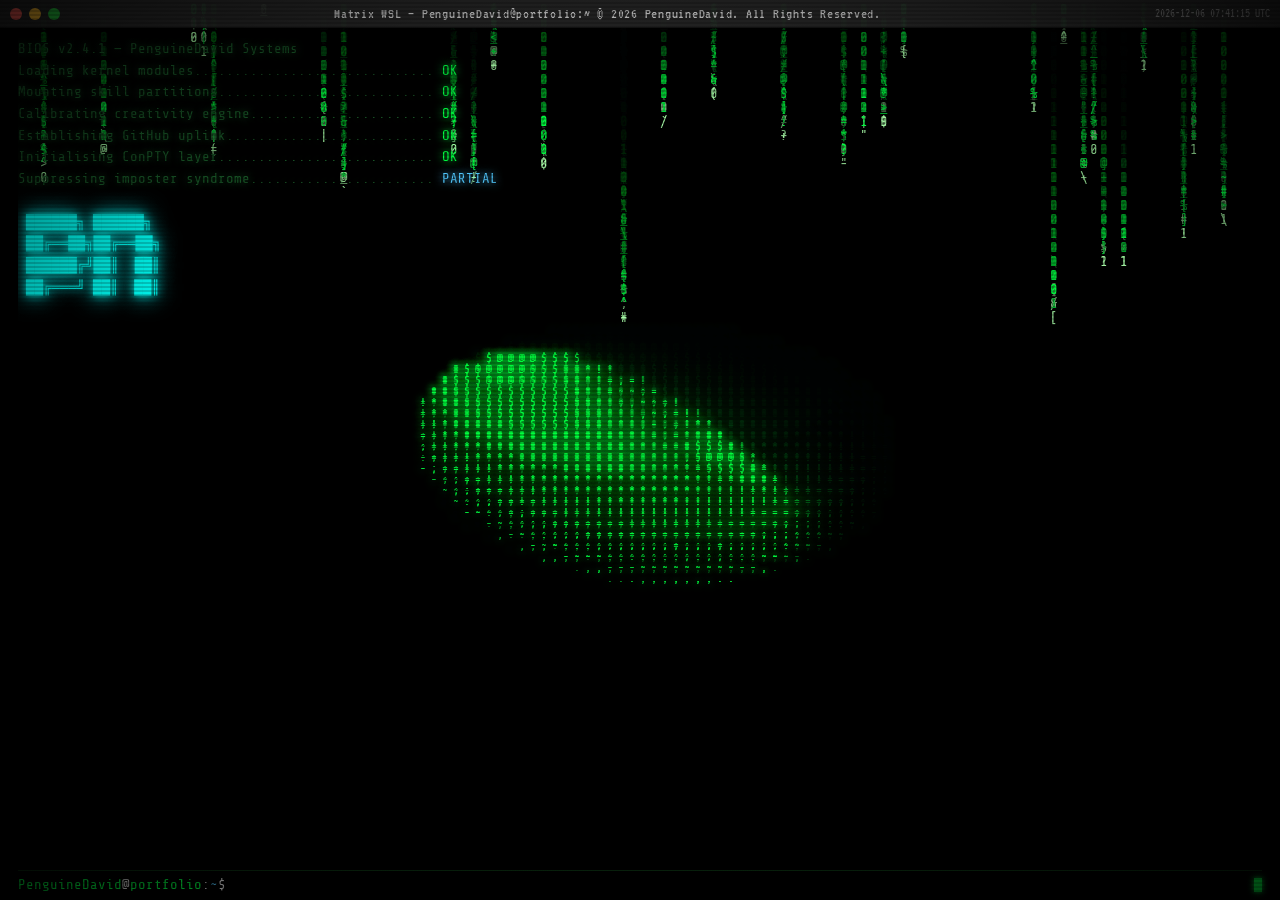
==== index.html @ f0501a12 "Update index.html" ====
<!DOCTYPE html>
<html lang="en">

<head>
    <meta charset="UTF-8">
    <meta name="viewport" content="width=device-width, initial-scale=1.0">
    <title>Matrix WSL — PenguineDavid</title>
    <link href="https://fonts.googleapis.com/css2?family=Share+Tech+Mono&family=VT323&display=swap" rel="stylesheet">
    <style>
        * {
            margin: 0;
            padding: 0;
            box-sizing: border-box;
        }

        :root {
            --green: #00ff41;
            --green-dim: #00aa2a;
            --green-faint: #003d10;
            --blue: #4fc3f7;
            --blue-dim: #0288d1;
            --cyan: #00fff5;
            --white: #dcdcdc;
            --bg: #000;
            --red-dot: #ff5f57;
            --yellow-dot: #ffbd2e;
            --green-dot: #27c93f;
        }

        html,
        body {
            width: 100%;
            height: 100%;
            background: var(--bg);
            overflow: hidden;
            font-family: 'Share Tech Mono', monospace;
            color: var(--green);
            cursor: text;
        }

        #bg-canvas {
            position: fixed;
            inset: 0;
            width: 100%;
            height: 100%;
            z-index: 0;
        }

        #crt {
            position: fixed;
            inset: 0;
            pointer-events: none;
            z-index: 50;
            background: repeating-linear-gradient(to bottom, transparent, transparent 2px, rgba(0, 0, 0, .18) 2px, rgba(0, 0, 0, .18) 4px);
        }

        #vignette {
            position: fixed;
            inset: 0;
            pointer-events: none;
            z-index: 51;
            background: radial-gradient(ellipse at center, transparent 55%, rgba(0, 0, 0, .75) 100%);
        }

        @keyframes flicker {

            0%,
            100% {
                opacity: 1
            }

            91% {
                opacity: 1
            }

            92% {
                opacity: .35
            }

            93% {
                opacity: 1
            }

            95% {
                opacity: .75
            }

            96% {
                opacity: 1
            }
        }

        #app {
            position: fixed;
            inset: 0;
            display: flex;
            flex-direction: column;
            z-index: 10;
            animation: flicker 9s infinite;
        }

        /* ── Topbar ── */
        #topbar {
            height: 28px;
            background: rgba(45, 45, 45, .92);
            display: flex;
            align-items: center;
            padding: 0 10px;
            gap: 7px;
            flex-shrink: 0;
            border-bottom: 1px solid #1a1a1a;
            user-select: none;
            cursor: default;
        }

        .dot {
            width: 12px;
            height: 12px;
            border-radius: 50%;
            cursor: pointer;
            transition: filter .1s;
            flex-shrink: 0;
        }

        .dot:hover {
            filter: brightness(1.4)
        }

        #dot-red {
            background: var(--red-dot)
        }

        #dot-yellow {
            background: var(--yellow-dot)
        }

        #dot-green {
            background: var(--green-dot)
        }

        #topbar-title {
            flex: 1;
            text-align: center;
            font-family: 'VT323', monospace;
            font-size: 15px;
            color: var(--white);
            letter-spacing: .05em;
            pointer-events: none;
        }

        #topbar-clock {
            font-family: 'VT323', monospace;
            font-size: 13px;
            color: #888;
            flex-shrink: 0;
        }

        /* ── Terminal ── */
        #terminal {
            flex: 1;
            display: flex;
            flex-direction: column;
            padding: 10px 18px 8px;
            overflow: hidden;
        }

        #output {
            flex: 1;
            overflow-y: auto;
            scrollbar-width: thin;
            scrollbar-color: var(--green-dim) transparent;
            font-size: 14px;
            line-height: 1.55;
        }

        #output::-webkit-scrollbar {
            width: 3px
        }

        #output::-webkit-scrollbar-thumb {
            background: var(--green-dim)
        }

        .line {
            white-space: pre-wrap;
            word-break: break-word;
        }

        .t {
            text-shadow: 0 0 8px currentColor, 0 0 2px rgba(0, 0, 0, .9);
        }

        /* colours */
        .c-user {
            color: #00ff41;
        }

        .c-host {
            color: #00ff41;
        }

        .c-path {
            color: var(--blue);
        }

        .c-sym {
            color: var(--white);
        }

        .c-cmd {
            color: var(--white);
        }

        .c-out {
            color: var(--green-dim);
        }

        .c-hi {
            color: var(--cyan);
        }

        .c-acc {
            color: var(--blue);
        }

        .c-dim {
            color: #1a5c2a;
        }

        .c-err {
            color: #ff4444;
        }

        .c-ok {
            color: var(--green);
        }

        .c-white {
            color: var(--white);
        }

        .glow {
            text-shadow: 0 0 10px currentColor, 0 0 25px currentColor;
        }

        /* ── Input row ── */
        #input-row {
            display: flex;
            align-items: center;
            gap: 0;
            margin-top: 6px;
            padding-top: 6px;
            border-top: 1px solid #0a2e10;
            flex-shrink: 0;
            font-size: 14px;
        }

        #input-prompt {
            white-space: nowrap;
        }

        #cmd-input {
            background: transparent;
            border: none;
            outline: none;
            color: var(--white);
            font-family: 'Share Tech Mono', monospace;
            font-size: 14px;
            flex: 1;
            caret-color: var(--green);
            text-shadow: 0 0 6px var(--green);
        }

        @keyframes blink {
            50% {
                opacity: 0
            }
        }

        #cursor {
            display: inline-block;
            width: 8px;
            height: 1em;
            background: var(--green);
            vertical-align: text-bottom;
            animation: blink 1s step-end infinite;
            box-shadow: 0 0 6px var(--green);
        }

        /* ── Popups ── */
        .popup {
            position: fixed;
            font-family: 'Share Tech Mono', monospace;
            font-size: 12px;
            line-height: 1.4;
            padding: 4px 6px;
            background: rgba(0, 0, 0, .6);
            border: 1px solid;
            pointer-events: none;
            z-index: 30;
            white-space: pre;
            text-shadow: 0 0 5px currentColor;
        }
    </style>
</head>

<body>
    <canvas id="bg-canvas"></canvas>
    <div id="crt"></div>
    <div id="vignette"></div>

    <div id="app">
        <div id="topbar">
            <div class="dot" id="dot-red"></div>
            <div class="dot" id="dot-yellow"></div>
            <div class="dot" id="dot-green"></div>
            <div id="topbar-title">Matrix WSL — PenguineDavid@portfolio:~ &copy; 2026 PenguineDavid. All Rights
                Reserved.</div>
            <div id="topbar-clock"></div>
        </div>
        <div id="terminal">
            <div id="output"></div>
            <div id="input-row">
                <!-- Classic bash prompt: green user@host, white :, blue path, white $ -->
                <span id="input-prompt"><span class="c-user">PenguineDavid</span><span class="c-white">@</span><span
                        class="c-host">portfolio</span><span class="c-white">:</span><span class="c-path">~</span><span
                        class="c-white">$&nbsp;</span></span>
                <input id="cmd-input" type="text" autocomplete="off" spellcheck="false">
                <span id="cursor"></span>
            </div>
        </div>
    </div>

    <script>
        'use strict';

        // ═══════════════════════════════════════════════════════════
        //  MATRIX RAIN + DONUT
        // ═══════════════════════════════════════════════════════════
        const canvas = document.getElementById('bg-canvas');
        const ctx = canvas.getContext('2d');

        const CORRUPT = '!@#$%^&*()_+-=[]{};:<>?/\\|~`\'"';
        const GLYPHS = ('01'.repeat(6) + CORRUPT).split('');
        const FLARE = ['#00ff41', '#ffffff', '#ff4444', '#00fff5', '#ffff00'];

        let cols = 0, rows = 0, cellW = 0, cellH = 14, drops = [];
        let burstFrames = 0, idleFrames = 0;
        const isBurst = () => burstFrames > 0;
        const isIdle = () => idleFrames > 120;

        let donutA = 0, donutB = 0, donutCache = [];

        function resizeCanvas() {
            canvas.width = window.innerWidth;
            canvas.height = window.innerHeight;
            cellW = Math.ceil(canvas.width / Math.floor(canvas.width / 10));
            cols = Math.floor(canvas.width / cellW);
            rows = Math.floor(canvas.height / cellH);
            drops = [];
            for (let x = 0; x < cols; x++) drops.push({
                y: Math.random() * rows - rows,
                speed: 0.1 + Math.random() * 0.4,
                length: 5 + Math.floor(Math.random() * 10),
                glitch: false, active: true, staticBurst: false, staticTimer: 0
            });
        }

        function computeDonut() {
            const out = new Array(1920).fill(' ');
            const z = new Float32Array(1920);
            for (let j = 0; j < 6.28; j += 0.07) {
                for (let i = 0; i < 6.28; i += 0.02) {
                    const c = Math.sin(i), d = Math.cos(j), e = Math.sin(donutA),
                        f = Math.sin(j), g = Math.cos(donutA), h = d + 2,
                        D = 1 / (c * h * e + f * g + 5),
                        l = Math.cos(i), m = Math.cos(donutB), n = Math.sin(donutB),
                        t = c * h * g - f * e;
                    const xi = Math.round(40 + 30 * D * (l * h * m - t * n));
                    const yi = Math.round(12 + 15 * D * (l * h * n + t * m));
                    if (yi >= 0 && yi < 24 && xi >= 0 && xi < 80) {
                        const o = xi + 80 * yi;
                        const N = Math.floor(8 * ((f * e - c * d * g) * m - c * d * e - f * g - l * d * n));
                        if (D > z[o]) { z[o] = D; out[o] = '.,-~:;=!*#$@'[N > 0 ? N % 12 : 0]; }
                    }
                }
            }
            donutCache = [];
            for (let k = 0; k < 1920; k++)
                if (out[k] !== ' ') donutCache.push({ nx: (k % 80) / 79, ny: Math.floor(k / 80) / 23, ch: out[k] });
            donutA += 0.04; donutB += 0.02;
        }

        function drawFrame() {
            ctx.fillStyle = 'rgba(0,0,0,0.18)';
            ctx.fillRect(0, 0, canvas.width, canvas.height);
            const sm = isBurst() ? 3.5 : isIdle() ? 0.3 : 1.0;
            ctx.font = `${cellH}px 'Share Tech Mono',monospace`;

            // ── Rain ──────────────────────────────────────────────
            for (let x = 0; x < cols; x++) {
                const d = drops[x];
                if (d.staticBurst) {
                    if (--d.staticTimer <= 0) { d.staticBurst = false; }
                    else {
                        for (let y = 0; y < rows; y++) {
                            ctx.fillStyle = FLARE[Math.floor(Math.random() * 3)];
                            ctx.fillText(CORRUPT[Math.floor(Math.random() * CORRUPT.length)], x * cellW, y * cellH);
                        }
                        continue;
                    }
                }
                if (isBurst() && burstFrames > 70 && Math.random() < 0.0025) {
                    d.staticBurst = true; d.staticTimer = 3 + Math.floor(Math.random() * 5); continue;
                }
                if (!d.active) {
                    const ch = isBurst() ? 25 : isIdle() ? 1 : 5;
                    if (Math.random() * 100 < ch) {
                        d.active = true; d.y = Math.random() * 10 - 20;
                        d.speed = 0.1 + Math.random() * 0.4; d.length = 5 + Math.floor(Math.random() * 10);
                    }
                    continue;
                }
                if (Math.random() * 100 < (isBurst() ? 15 : 3)) d.glitch = true;
                if (Math.random() * 100 < (isBurst() ? 2 : 1)) d.glitch = false;

                const tl = d.length + (isBurst() ? 8 : 0), iy = Math.floor(d.y);
                for (let tr = 0; tr < tl; tr++) {
                    const ty = iy - tr;
                    if (ty < 0 || ty >= rows) continue;
                    let ch, color;
                    if (tr === 0) {
                        ch = GLYPHS[Math.floor(Math.random() * GLYPHS.length)];
                        color = isBurst() ? FLARE[Math.floor(Math.random() * FLARE.length)] : '#aaffaa';
                    } else if (tr < 4) {
                        ch = d.glitch ? CORRUPT[Math.floor(Math.random() * CORRUPT.length)] : (Math.random() < 0.5 ? '0' : '1');
                        color = isBurst() ? FLARE[Math.floor(Math.random() * FLARE.length)] : (Math.random() < 0.5 ? '#00ff41' : '#00cc33');
                    } else if (tr < 8) {
                        ch = d.glitch ? CORRUPT[Math.floor(Math.random() * CORRUPT.length)] : (Math.random() < 0.5 ? '0' : '1');
                        color = '#009922';
                    } else {
                        ch = Math.random() < 0.5 ? '0' : '1';
                        color = '#006611';
                    }
                    ctx.fillStyle = color;
                    ctx.fillText(ch, x * cellW, (ty + 1) * cellH);
                }
                d.y += d.speed * sm;
                if (d.y - d.length > rows) d.active = false;
            }

            // ── Donut (scaled & centered to avoid spread on big screens) ──
            computeDonut();
            const donutCols = 80, donutRows = 24;
            const margin = 0.15; // 15% on each side
            const maxW = canvas.width * (1 - margin * 2);
            const maxH = canvas.height * (1 - margin * 2);
            const cellSize = Math.min(maxW / donutCols, maxH / donutRows);
            const donutFontSize = Math.max(10, Math.floor(cellSize));
            const offsetX = (canvas.width - donutCols * donutFontSize) / 2;
            const offsetY = (canvas.height - donutRows * donutFontSize) / 2;

            ctx.save();
            ctx.font = `${donutFontSize}px 'Share Tech Mono',monospace`;
            ctx.shadowBlur = 8;
            ctx.shadowColor = '#00ff41';
            ctx.fillStyle = isBurst() ? '#00fff5' : '#00ff41';
            for (const p of donutCache) {
                const col = Math.round(p.nx * (donutCols - 1)); // 0 .. 79
                const row = Math.round(p.ny * (donutRows - 1)); // 0 .. 23
                ctx.fillText(p.ch, offsetX + col * donutFontSize, offsetY + (row + 1) * donutFontSize);
            }
            ctx.restore();

            if (burstFrames > 0) burstFrames--; else idleFrames++;
            requestAnimationFrame(drawFrame);
        }

        window.addEventListener('resize', resizeCanvas);
        resizeCanvas();
        drawFrame();

        // ═══════════════════════════════════════════════════════════
        //  MARGIN POPUPS
        // ═══════════════════════════════════════════════════════════
        const POPUP_TEMPLATES = [
            { lines: ['[ ACCESS GRANTED ]', 'USER: root', 'LEVEL: 7 CLEARANCE'], color: '#00ff41' },
            { lines: ['[ DECRYPTING... ]', 'KEY: 0x4F3A91C2', 'STATUS: OK'], color: '#00fff5' },
            { lines: ['[ INTRUSION DET ]', 'SRC: 10.0.0.1', 'TRACING...'], color: '#4fc3f7' },
            { lines: ['[ SYSTEM ALERT ]', 'PROC: 0xDEADBEEF', 'KILL? [Y/N]'], color: '#ff4444' },
            { lines: ['[ DOWNLOADING ]', 'FILES: 1337', 'RATE: 9.6 Mb/s'], color: '#00ff41' },
            { lines: ['[ BYPASS ACTIVE ]', 'PORT: 22/SSH', 'TUNNELED: YES'], color: '#00fff5' },
            { lines: ['[ NULL PTR FAULT ]', 'ADDR: 0x00000000', 'CORE DUMPED'], color: '#ff4444' },
            { lines: ['[ GITHUB UPLINK ]', 'REPO: PenguineDavid', 'SYNC: OK'], color: '#00ff41' },
            { lines: ['[ HASH COLLIDE ]', 'MD5: BROKEN', 'EXPLOITING...'], color: '#4fc3f7' },
            { lines: ['[ CONPTY INIT ]', 'COLS: 80 ROWS: 24', 'STATUS: READY'], color: '#00fff5' },
        ];

        function spawnPopup() {
            const t = POPUP_TEMPLATES[Math.floor(Math.random() * POPUP_TEMPLATES.length)];
            const el = document.createElement('div');
            el.className = 'popup';
            el.style.color = t.color;
            el.style.borderColor = t.color;
            el.style.boxShadow = `0 0 8px ${t.color}55`;
            el.textContent = t.lines.join('\n');
            el.style[Math.random() < 0.5 ? 'left' : 'right'] = '4px';
            el.style.top = (40 + Math.random() * (window.innerHeight - 120)) + 'px';
            document.body.appendChild(el);
            const dur = 2000 + Math.random() * 2000;
            let elapsed = 0;
            const iv = setInterval(() => {
                elapsed += 80;
                if (elapsed > dur - 500) el.style.opacity = Math.random() > 0.4 ? '1' : '0.2';
                if (elapsed > dur) { clearInterval(iv); el.remove(); }
            }, 80);
        }

        // ═══════════════════════════════════════════════════════════
        //  GITHUB API  — batched fetching to stay under rate limit
        // ═══════════════════════════════════════════════════════════
        const GH_USER = 'PenguineDavid';
        const GH_API = 'https://api.github.com';
        const GH_HDR = { Accept: 'application/vnd.github.v3+json' };
        const cache = { profile: null, repos: null, languages: null };

        async function ghGet(url) {
            const r = await fetch(url, { headers: GH_HDR });
            if (!r.ok) throw new Error(`HTTP ${r.status} — ${url}`);
            return r.json();
        }

        async function batchedAll(fns, size = 5) {
            const results = [];
            for (let i = 0; i < fns.length; i += size) {
                const batch = await Promise.allSettled(fns.slice(i, i + size).map(f => f()));
                results.push(...batch);
            }
            return results;
        }

        async function getProfile() {
            if (!cache.profile) cache.profile = await ghGet(`${GH_API}/users/${GH_USER}`);
            return cache.profile;
        }

        async function getRepos() {
            if (!cache.repos) {
                const [p1, p2] = await Promise.all([
                    ghGet(`${GH_API}/users/${GH_USER}/repos?per_page=100&sort=pushed&page=1`),
                    ghGet(`${GH_API}/users/${GH_USER}/repos?per_page=100&sort=pushed&page=2`),
                ]);
                cache.repos = [...p1, ...p2].filter((r, i, a) => a.findIndex(x => x.id === r.id) === i);
            }
            return cache.repos;
        }

        async function getLanguages() {
            if (cache.languages) return cache.languages;
            const repos = await getRepos();
            const own = repos.filter(r => !r.fork);
            const results = await batchedAll(own.map(r => () => ghGet(r.languages_url)), 5);
            const totals = {};
            results.forEach(res => {
                if (res.status !== 'fulfilled') return;
                for (const [lang, bytes] of Object.entries(res.value))
                    totals[lang] = (totals[lang] || 0) + bytes;
            });
            const total = Object.values(totals).reduce((a, b) => a + b, 0) || 1;
            cache.languages = Object.fromEntries(
                Object.entries(totals)
                    .map(([k, v]) => [k, v / total * 100])
                    .sort((a, b) => b[1] - a[1])
            );
            return cache.languages;
        }

        // ═══════════════════════════════════════════════════════════
        //  TERMINAL HELPERS
        // ═══════════════════════════════════════════════════════════
        const output = document.getElementById('output');
        const cmdInput = document.getElementById('cmd-input');

        const PROMPT_HTML =
            `<span class="c-user">PenguineDavid</span>` +
            `<span class="c-white">@</span>` +
            `<span class="c-host">portfolio</span>` +
            `<span class="c-white">:</span>` +
            `<span class="c-path">~</span>` +
            `<span class="c-white">$&nbsp;</span>`;

        function bar(pct, width = 18) {
            const f = Math.round(pct / 100 * width);
            return `<span style="color:#00ff41">${'█'.repeat(f)}</span><span style="color:#003d10">${'░'.repeat(width - f)}</span>`;
        }
        function append(html) {
            const d = document.createElement('div');
            d.className = 'line t'; d.innerHTML = html;
            output.appendChild(d); output.scrollTop = output.scrollHeight;
        }
        function blank() { append('&nbsp;'); }
        function removeLast() { if (output.lastElementChild) output.lastElementChild.remove(); }

        const LANG_META = {
            'C++': 'Win32, ANTLR4 runtimes, ConPTY, low-level tooling',
            'C': 'Embedded patterns, systems programming',
            'Java': 'Minecraft Java Edition, JVM internals',
            'JavaScript': 'ES2022+, class APIs, canvas, n-gram NLP',
            'TypeScript': 'Typed JS, tooling & config',
            'Python': 'Manim, config layers, data pipelines',
            'HTML': 'Semantic markup, canvas, game UIs',
            'CSS': 'Animations, custom vars, theming systems',
            'PHP': 'Server-side tooling, curl_multi, Apache',
            'Shell': 'Build scripts, automation',
            'Makefile': 'Build system definitions',
            'CMake': 'Cross-platform build configuration',
        };

        // ═══════════════════════════════════════════════════════════
        //  ASCII ART  — "PD" (PenguineDavid)
        // ═══════════════════════════════════════════════════════════
        const ASCII_PD = [
            ' ██████╗ ██████╗ ',
            ' ██╔══██╗██╔══██╗',
            ' ██████╔╝██║  ██║',
            ' ██╔═══╝ ██║  ██║',
            ' ██║     ██████╔╝',
            ' ╚═╝     ╚═════╝ ',
        ];

        // ═══════════════════════════════════════════════════════════
        //  COMMANDS
        // ═══════════════════════════════════════════════════════════
        const COMMANDS = {

            help() {
                blank();
                append(`<span class="c-hi">┌─[ AVAILABLE COMMANDS ]──────────────────────────────┐</span>`);
                [
                    ['whoami', 'Identity & profile (live from GitHub)'],
                    ['skills', 'Language breakdown (live from GitHub)'],
                    ['projects', 'Repos (live from GitHub)'],
                    ['contact', 'How to reach me'],
                    ['clear', 'Clear the terminal'],
                    ['help', 'Show this menu'],
                ].forEach(([cmd, desc]) => {
                    append(`<span class="c-hi">│</span>  <span class="c-acc">${cmd.padEnd(12)}</span><span class="c-dim">──</span> <span class="c-out">${desc}</span>`);
                });
                append(`<span class="c-hi">└─────────────────────────────────────────────────────┘</span>`);
                blank();
            },

            async whoami() {
                blank();
                append(`<span class="c-dim">  [ fetching profile from api.github.com... ]</span>`);
                let p;
                try { p = await getProfile(); } catch (e) {
                    removeLast();
                    append(`  <span class="c-err">GitHub API error: ${e.message}</span>`); blank(); return;
                }
                removeLast();

                ASCII_PD.forEach(line => append(`<span class="c-hi glow">${line}</span>`));
                append(`<span class="c-hi glow">   PenguineDavid</span>`);
                blank();

                const row = (label, val, cls = 'c-out') =>
                    append(`  <span class="c-acc">${label.padEnd(11)}</span><span class="c-dim"> :: </span><span class="${cls}">${val}</span>`);

                row('USER', p.name || p.login, 'c-ok');
                row('GITHUB', `github.com/${p.login}`, 'c-hi');
                if (p.bio) row('BIO', p.bio);
                if (p.location) row('LOCATION', p.location);
                row('REPOS', `${p.public_repos} public repositories`);
                row('FOLLOWERS', String(p.followers));
                if (p.company) row('COMPANY', p.company);
                blank();
                append(`  <span class="c-out">Building things where software engineering meets</span>`);
                append(`  <span class="c-out">interactive systems — redstone CPUs to language</span>`);
                append(`  <span class="c-out">runtimes and custom terminal emulators.</span>`);
                blank();
                append(`  <span class="c-dim">&gt; type </span><span class="c-acc">skills</span><span class="c-dim"> to see live language stats</span>`);
                blank();
            },

            async skills() {
                blank();
                append(`<span class="c-dim">  [ fetching language data across all repos... ]</span>`);
                let langs;
                try { langs = await getLanguages(); } catch (e) {
                    removeLast();
                    append(`  <span class="c-err">GitHub API error: ${e.message}</span>`); blank(); return;
                }
                removeLast();

                append(`<span class="c-hi">╔══════════════════════════════════════════════════════╗</span>`);
                append(`<span class="c-hi">║          TECH STACK // LIVE FROM GITHUB              ║</span>`);
                append(`<span class="c-hi">╚══════════════════════════════════════════════════════╝</span>`);
                blank();
                append(`  <span class="c-acc">◈ LANGUAGES</span>  <span class="c-dim">(bytes aggregated across all own repos)</span>`);
                blank();

                const entries = Object.entries(langs);
                const top = entries.slice(0, 12);
                const other = entries.slice(12).reduce((a, [, v]) => a + v, 0);

                top.forEach(([lang, pct]) => {
                    const desc = LANG_META[lang] || '';
                    const label = lang.padEnd(16);
                    const pctStr = pct.toFixed(2).padStart(6);
                    append(`    <span class="c-hi">${label}</span>${bar(pct)} <span class="c-ok">${pctStr}%</span>`);
                    if (desc) append(`    <span class="c-dim">   ${desc}</span>`);
                });
                if (other > 0.05)
                    append(`    <span class="c-hi">${'Other'.padEnd(16)}</span>${bar(other)} <span class="c-ok">${other.toFixed(2).padStart(6)}%</span>`);

                blank();
                append(`  <span class="c-dim">  Data is live — re-run </span><span class="c-acc">skills</span><span class="c-dim"> to refresh.</span>`);
                blank();
            },

            async projects() {
                blank();
                append(`<span class="c-dim">  [ fetching repos from api.github.com... ]</span>`);
                let repos;
                try { repos = await getRepos(); } catch (e) {
                    removeLast();
                    append(`  <span class="c-err">GitHub API error: ${e.message}</span>`); blank(); return;
                }
                removeLast();

                const own = repos
                    .filter(r => !r.fork)
                    .sort((a, b) => new Date(b.pushed_at) - new Date(a.pushed_at))
                    .slice(0, 10);

                append(`<span class="c-hi">┌─[ REPOS // LIVE FROM GITHUB ]───────────────────────┐</span>`);
                blank();
                own.forEach(r => {
                    const stars = r.stargazers_count > 0 ? ` ★${r.stargazers_count}` : '';
                    const lang = r.language ? ` [${r.language}]` : '';
                    const desc = (r.description || '(no description)').slice(0, 70);
                    const pushed = (r.pushed_at || '').slice(0, 10);
                    append(`  <span class="c-hi glow">▸ ${r.name}</span><span class="c-dim">${lang}${stars}</span>`);
                    append(`    <span class="c-out">${desc}</span>`);
                    append(`    <span class="c-dim">pushed: ${pushed}</span>`);
                    blank();
                });

                const ownTotal = repos.filter(r => !r.fork).length;
                append(`<span class="c-hi">└─────────────────────────────────────────────────────┘</span>`);
                append(`  <span class="c-dim">Showing ${own.length} of ${ownTotal} own repos → </span><span class="c-hi">github.com/${GH_USER}</span>`);
                blank();
            },

            contact() {
                blank();
                append(`<span class="c-hi">┌─[ CONTACT ]─────────────────────────────────────────┐</span>`);
                blank();
                append(`  <span class="c-acc">GITHUB   </span> <span class="c-hi">github.com/${GH_USER}</span>`);
                append(`  <span class="c-acc">LOCATION </span> <span class="c-out">Sydney, NSW, Australia</span>`);
                blank();
                append(`  <span class="c-out">Best way: open an issue or discussion on any repo.</span>`);
                blank();
                append(`<span class="c-hi">└─────────────────────────────────────────────────────┘</span>`);
                blank();
            },

            clear() { output.innerHTML = ''; },
        };

        // ═══════════════════════════════════════════════════════════
        //  INPUT
        // ═══════════════════════════════════════════════════════════
        const history = []; let histIdx = -1;

        cmdInput.addEventListener('keydown', async e => {
            if (e.key === 'Enter') {
                const raw = cmdInput.value.trim();
                const cmd = raw.toLowerCase();
                cmdInput.value = '';
                if (!raw) return;
                append(`${PROMPT_HTML}<span class="c-white">${raw}</span>`);
                history.unshift(raw); histIdx = -1;
                burstFrames = 80; idleFrames = 0;
                if (Math.random() < 0.6) spawnPopup();
                if (COMMANDS[cmd]) {
                    await COMMANDS[cmd]();
                } else {
                    blank();
                    append(`  <span class="c-err">${raw}: command not found</span>`);
                    append(`  <span class="c-dim">type </span><span class="c-acc">help</span><span class="c-dim"> for available commands</span>`);
                    blank();
                }
            } else if (e.key === 'ArrowUp') {
                e.preventDefault();
                if (histIdx < history.length - 1) histIdx++;
                cmdInput.value = history[histIdx] || '';
            } else if (e.key === 'ArrowDown') {
                e.preventDefault();
                histIdx = Math.max(-1, histIdx - 1);
                cmdInput.value = histIdx >= 0 ? history[histIdx] : '';
            } else if (e.key === 'Tab') {
                e.preventDefault();
                const partial = cmdInput.value.trim().toLowerCase();
                const match = Object.keys(COMMANDS).find(k => k.startsWith(partial));
                if (match) cmdInput.value = match;
            } else if (e.ctrlKey && e.key === 'l') {
                e.preventDefault(); COMMANDS.clear();
            } else {
                if (!isBurst()) { idleFrames = 0; burstFrames = 8; }
            }
        });

        document.addEventListener('click', () => cmdInput.focus());

        // ── Clock ──────────────────────────────────────────────────
        function tick() {
            document.getElementById('topbar-clock').textContent =
                new Date().toISOString().replace('T', ' ').slice(0, 19) + ' UTC';
        }
        tick(); setInterval(tick, 1000);

        // ── Traffic lights ─────────────────────────────────────────
        document.getElementById('dot-red').onclick = () => window.close();
        document.getElementById('dot-yellow').onclick = () => { };
        document.getElementById('dot-green').onclick = () => {
            if (!document.fullscreenElement) document.documentElement.requestFullscreen();
            else document.exitFullscreen();
        };

        // ═══════════════════════════════════════════════════════════
        //  BOOT SEQUENCE
        // ═══════════════════════════════════════════════════════════
        const BOOT = [
            [`<span class="c-dim">BIOS v2.4.1 — PenguineDavid Systems</span>`, 60],
            [`<span class="c-dim">Loading kernel modules.............................. <span class="c-ok">OK</span></span>`, 100],
            [`<span class="c-dim">Mounting skill partitions........................... <span class="c-ok">OK</span></span>`, 110],
            [`<span class="c-dim">Calibrating creativity engine....................... <span class="c-ok">OK</span></span>`, 120],
            [`<span class="c-dim">Establishing GitHub uplink.......................... <span class="c-ok">OK</span></span>`, 130],
            [`<span class="c-dim">Initialising ConPTY layer........................... <span class="c-ok">OK</span></span>`, 130],
            [`<span class="c-dim">Suppressing imposter syndrome....................... <span class="c-acc">PARTIAL</span></span>`, 200],
            [`&nbsp;`, 80],
            ...ASCII_PD.map(line => [`<span class="c-hi glow">${line}</span>`, 35]),
            [`<span class="c-hi glow">   PenguineDavid — Software Developer</span>`, 80],
            [`&nbsp;`, 50],
            [`  <span class="c-out">Full stack developer · Sydney, AU · github.com/${GH_USER} Licensed under Poly form non-commercial license 1.0.0</span>`, 70],
            [`github.com/${GH_USER}/`, 80],
            [`&nbsp;`, 80],
            [`  <span class="c-dim">System ready. Type </span><span class="c-acc">help</span><span class="c-dim"> to begin.</span>`, 0],
            [`&nbsp;`, 0],
        ];

        (function boot(i) {
            if (i >= BOOT.length) { cmdInput.focus(); return; }
            const [html, delay] = BOOT[i];
            append(html);
            setTimeout(() => boot(i + 1), delay);
        })(0);
    </script>
</body>

</html>
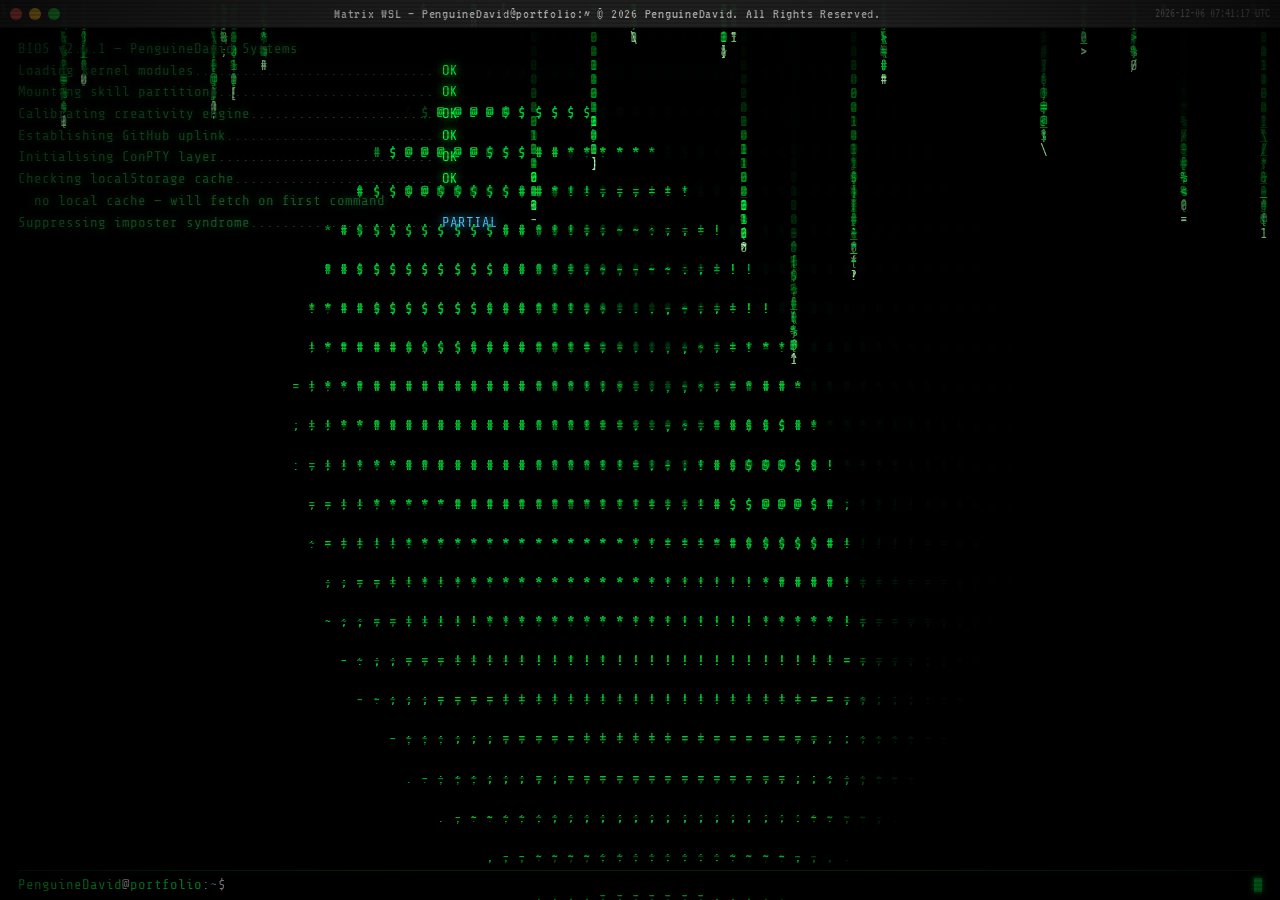
==== commit 1d4c0a59: "Update index.html" ====
--- a/index.html
+++ b/index.html
@@ -1,478 +1,750 @@
 <!DOCTYPE html>
 <html lang="en">
+
+<!-- ============================================================
+     PenguineDavid — Matrix WSL Portfolio
+     A single-file terminal-aesthetic portfolio site.
+
+     Structure:
+       1. CSS — custom properties, layout, component styles
+       2. HTML — topbar, terminal output area, input row
+       3. JS sections:
+            a) localStorage cache helpers  (TTL-based, 1 hour)
+            b) Canvas matrix rain + donut  (background animation)
+            c) Margin popups               (hacker-aesthetic overlays)
+            d) GitHub API layer            (profile / repos / languages)
+            e) Terminal output helpers     (append, bar, etc.)
+            f) Command definitions         (help, whoami, skills, …)
+            g) Input handler               (keydown, history, tab)
+            h) Clock + traffic lights
+            i) Boot sequence
+     GitHub Pages will serve it at https://PenguineDavid.github.io
+     ============================================================ -->
 
 <head>
     <meta charset="UTF-8">
     <meta name="viewport" content="width=device-width, initial-scale=1.0">
     <title>Matrix WSL — PenguineDavid</title>
+
+    <!-- Share Tech Mono  : terminal body text
+         VT323            : topbar title / clock (old-school CRT feel) -->
     <link href="https://fonts.googleapis.com/css2?family=Share+Tech+Mono&family=VT323&display=swap" rel="stylesheet">
+
     <style>
+
+        /* ── Reset ─────────────────────────────────────────────── */
+
         * {
-            margin: 0;
+            margin:  0;
             padding: 0;
             box-sizing: border-box;
         }
 
+
+        /* ── Design tokens ─────────────────────────────────────── */
+
         :root {
-            --green: #00ff41;
-            --green-dim: #00aa2a;
-            --green-faint: #003d10;
-            --blue: #4fc3f7;
-            --blue-dim: #0288d1;
-            --cyan: #00fff5;
-            --white: #dcdcdc;
-            --bg: #000;
-            --red-dot: #ff5f57;
+            /* greens — primary palette */
+            --green:       #00ff41;   /* bright matrix green, used for active text */
+            --green-dim:   #00aa2a;   /* mid green, scrollbar / output text        */
+            --green-faint: #003d10;   /* very dark green, progress bar empty cells */
+
+            /* blues — accent / prompt path */
+            --blue:        #4fc3f7;   /* prompt path, accent text                  */
+            --blue-dim:    #0288d1;   /* reserved                                  */
+
+            /* other */
+            --cyan:        #00fff5;   /* borders, highlights                       */
+            --white:       #dcdcdc;   /* prompt symbols, typed commands            */
+            --bg:          #000000;   /* page background                           */
+
+            /* macOS-style traffic light dots */
+            --red-dot:    #ff5f57;
             --yellow-dot: #ffbd2e;
-            --green-dot: #27c93f;
-        }
+            --green-dot:  #27c93f;
+        }
+
+
+        /* ── Base ──────────────────────────────────────────────── */
 
         html,
         body {
-            width: 100%;
-            height: 100%;
-            background: var(--bg);
-            overflow: hidden;
+            width:       100%;
+            height:      100%;
+            background:  var(--bg);
+            overflow:    hidden;
             font-family: 'Share Tech Mono', monospace;
-            color: var(--green);
-            cursor: text;
-        }
+            color:       var(--green);
+            cursor:      text;
+        }
+
+
+        /* ── Canvas (behind everything) ────────────────────────── */
 
         #bg-canvas {
             position: fixed;
-            inset: 0;
-            width: 100%;
-            height: 100%;
-            z-index: 0;
-        }
+            inset:    0;
+            width:    100%;
+            height:   100%;
+            z-index:  0;
+        }
+
+
+        /* ── CRT scanline overlay ───────────────────────────────── */
+        /* Thin alternating transparent/dark bands to mimic CRT phosphor rows */
 
         #crt {
-            position: fixed;
-            inset: 0;
+            position:       fixed;
+            inset:          0;
             pointer-events: none;
-            z-index: 50;
-            background: repeating-linear-gradient(to bottom, transparent, transparent 2px, rgba(0, 0, 0, .18) 2px, rgba(0, 0, 0, .18) 4px);
-        }
+            z-index:        50;
+            background:     repeating-linear-gradient(
+                to bottom,
+                transparent,
+                transparent 2px,
+                rgba(0, 0, 0, 0.18) 2px,
+                rgba(0, 0, 0, 0.18) 4px
+            );
+        }
+
+
+        /* ── CRT vignette ───────────────────────────────────────── */
+        /* Darkens the corners/edges like an old monitor */
 
         #vignette {
-            position: fixed;
-            inset: 0;
+            position:       fixed;
+            inset:          0;
             pointer-events: none;
-            z-index: 51;
-            background: radial-gradient(ellipse at center, transparent 55%, rgba(0, 0, 0, .75) 100%);
-        }
+            z-index:        51;
+            background:     radial-gradient(
+                ellipse at center,
+                transparent 55%,
+                rgba(0, 0, 0, 0.75) 100%
+            );
+        }
+
+
+        /* ── Screen flicker ─────────────────────────────────────── */
+        /* Subtle periodic opacity dip to mimic CRT instability */
 
         @keyframes flicker {
-
-            0%,
-            100% {
-                opacity: 1
-            }
-
-            91% {
-                opacity: 1
-            }
-
-            92% {
-                opacity: .35
-            }
-
-            93% {
-                opacity: 1
-            }
-
-            95% {
-                opacity: .75
-            }
-
-            96% {
-                opacity: 1
-            }
+            0%,  100% { opacity: 1.00; }
+            91%        { opacity: 1.00; }
+            92%        { opacity: 0.35; }
+            93%        { opacity: 1.00; }
+            95%        { opacity: 0.75; }
+            96%        { opacity: 1.00; }
         }
 
         #app {
-            position: fixed;
-            inset: 0;
-            display: flex;
-            flex-direction: column;
-            z-index: 10;
-            animation: flicker 9s infinite;
-        }
-
-        /* ── Topbar ── */
+            position:        fixed;
+            inset:           0;
+            display:         flex;
+            flex-direction:  column;
+            z-index:         10;
+            animation:       flicker 9s infinite;
+        }
+
+
+        /* ── Top bar ────────────────────────────────────────────── */
+
         #topbar {
-            height: 28px;
-            background: rgba(45, 45, 45, .92);
-            display: flex;
-            align-items: center;
-            padding: 0 10px;
-            gap: 7px;
-            flex-shrink: 0;
-            border-bottom: 1px solid #1a1a1a;
-            user-select: none;
-            cursor: default;
-        }
-
+            height:          28px;
+            background:      rgba(45, 45, 45, 0.92);
+            display:         flex;
+            align-items:     center;
+            padding:         0 10px;
+            gap:             7px;
+            flex-shrink:     0;
+            border-bottom:   1px solid #1a1a1a;
+            user-select:     none;
+            cursor:          default;
+        }
+
+        /* Traffic light dots */
         .dot {
-            width: 12px;
-            height: 12px;
+            width:         12px;
+            height:        12px;
             border-radius: 50%;
-            cursor: pointer;
-            transition: filter .1s;
-            flex-shrink: 0;
+            cursor:        pointer;
+            transition:    filter 0.1s;
+            flex-shrink:   0;
         }
 
         .dot:hover {
-            filter: brightness(1.4)
-        }
-
-        #dot-red {
-            background: var(--red-dot)
-        }
-
-        #dot-yellow {
-            background: var(--yellow-dot)
-        }
-
-        #dot-green {
-            background: var(--green-dot)
-        }
-
+            filter: brightness(1.4);
+        }
+
+        #dot-red    { background: var(--red-dot);    }
+        #dot-yellow { background: var(--yellow-dot); }
+        #dot-green  { background: var(--green-dot);  }
+
+        /* Centered title text */
         #topbar-title {
-            flex: 1;
-            text-align: center;
-            font-family: 'VT323', monospace;
-            font-size: 15px;
-            color: var(--white);
-            letter-spacing: .05em;
+            flex:           1;
+            text-align:     center;
+            font-family:    'VT323', monospace;
+            font-size:      15px;
+            color:          var(--white);
+            letter-spacing: 0.05em;
             pointer-events: none;
         }
 
+        /* Live UTC clock on the right */
         #topbar-clock {
             font-family: 'VT323', monospace;
-            font-size: 13px;
-            color: #888;
+            font-size:   13px;
+            color:       #888888;
             flex-shrink: 0;
         }
 
-        /* ── Terminal ── */
+
+        /* ── Terminal area ──────────────────────────────────────── */
+
         #terminal {
-            flex: 1;
-            display: flex;
+            flex:           1;
+            display:        flex;
             flex-direction: column;
-            padding: 10px 18px 8px;
-            overflow: hidden;
-        }
-
+            padding:        10px 18px 8px;
+            overflow:       hidden;
+        }
+
+        /* Scrollable output pane — takes all remaining height */
         #output {
-            flex: 1;
-            overflow-y: auto;
+            flex:            1;
+            overflow-y:      auto;
             scrollbar-width: thin;
             scrollbar-color: var(--green-dim) transparent;
-            font-size: 14px;
-            line-height: 1.55;
-        }
-
-        #output::-webkit-scrollbar {
-            width: 3px
-        }
-
-        #output::-webkit-scrollbar-thumb {
-            background: var(--green-dim)
-        }
-
+            font-size:       14px;
+            line-height:     1.55;
+        }
+
+        #output::-webkit-scrollbar       { width:      3px;             }
+        #output::-webkit-scrollbar-thumb { background: var(--green-dim); }
+
+
+        /* ── Output line styles ─────────────────────────────────── */
+
+        /* Base: preserve whitespace exactly as written */
         .line {
             white-space: pre-wrap;
-            word-break: break-word;
-        }
-
+            word-break:  break-word;
+        }
+
+        /* .t: text glow + dark halo so text stays legible over the rain */
         .t {
-            text-shadow: 0 0 8px currentColor, 0 0 2px rgba(0, 0, 0, .9);
-        }
-
-        /* colours */
-        .c-user {
-            color: #00ff41;
-        }
-
-        .c-host {
-            color: #00ff41;
-        }
-
-        .c-path {
-            color: var(--blue);
-        }
-
-        .c-sym {
-            color: var(--white);
-        }
-
-        .c-cmd {
-            color: var(--white);
-        }
-
-        .c-out {
-            color: var(--green-dim);
-        }
-
-        .c-hi {
-            color: var(--cyan);
-        }
-
-        .c-acc {
-            color: var(--blue);
-        }
-
-        .c-dim {
-            color: #1a5c2a;
-        }
-
-        .c-err {
-            color: #ff4444;
-        }
-
-        .c-ok {
-            color: var(--green);
-        }
-
-        .c-white {
-            color: var(--white);
-        }
-
+            text-shadow:
+                0 0 8px currentColor,
+                0 0 2px rgba(0, 0, 0, 0.9);
+        }
+
+
+        /* ── Colour utility classes ─────────────────────────────── */
+
+        .c-user  { color: #00ff41;           }   /* prompt: user@        */
+        .c-host  { color: #00ff41;           }   /* prompt: host         */
+        .c-path  { color: var(--blue);       }   /* prompt: ~/path       */
+        .c-out   { color: var(--green-dim);  }   /* normal output text   */
+        .c-hi    { color: var(--cyan);       }   /* borders, highlights  */
+        .c-acc   { color: var(--blue);       }   /* accents              */
+        .c-dim   { color: #1a5c2a;           }   /* dim / metadata       */
+        .c-err   { color: #ff4444;           }   /* errors               */
+        .c-ok    { color: var(--green);      }   /* success / bright     */
+        .c-white { color: var(--white);      }   /* prompt symbols       */
+
+        /* Outer glow — used on ASCII PD and repo names */
         .glow {
-            text-shadow: 0 0 10px currentColor, 0 0 25px currentColor;
-        }
-
-        /* ── Input row ── */
+            text-shadow:
+                0 0 10px currentColor,
+                0 0 25px currentColor;
+        }
+
+
+        /* ── Input row ──────────────────────────────────────────── */
+
         #input-row {
-            display: flex;
+            display:     flex;
             align-items: center;
-            gap: 0;
-            margin-top: 6px;
+            gap:         0;
+            margin-top:  6px;
             padding-top: 6px;
-            border-top: 1px solid #0a2e10;
+            border-top:  1px solid #0a2e10;
             flex-shrink: 0;
-            font-size: 14px;
+            font-size:   14px;
         }
 
         #input-prompt {
             white-space: nowrap;
         }
 
+        /* The actual <input> — styled to be invisible, just a text receiver */
         #cmd-input {
-            background: transparent;
-            border: none;
-            outline: none;
-            color: var(--white);
+            background:  transparent;
+            border:      none;
+            outline:     none;
+            color:       var(--white);
             font-family: 'Share Tech Mono', monospace;
-            font-size: 14px;
-            flex: 1;
+            font-size:   14px;
+            flex:        1;
             caret-color: var(--green);
             text-shadow: 0 0 6px var(--green);
         }
 
+        /* Blinking block cursor sits next to the input */
         @keyframes blink {
-            50% {
-                opacity: 0
-            }
+            50% { opacity: 0; }
         }
 
         #cursor {
-            display: inline-block;
-            width: 8px;
-            height: 1em;
-            background: var(--green);
+            display:        inline-block;
+            width:          8px;
+            height:         1em;
+            background:     var(--green);
             vertical-align: text-bottom;
-            animation: blink 1s step-end infinite;
-            box-shadow: 0 0 6px var(--green);
-        }
-
-        /* ── Popups ── */
+            animation:      blink 1s step-end infinite;
+            box-shadow:     0 0 6px var(--green);
+        }
+
+
+        /* ── Margin popups ──────────────────────────────────────── */
+        /* Fixed-position overlays that flicker in/out on keypress  */
+
         .popup {
-            position: fixed;
-            font-family: 'Share Tech Mono', monospace;
-            font-size: 12px;
-            line-height: 1.4;
-            padding: 4px 6px;
-            background: rgba(0, 0, 0, .6);
-            border: 1px solid;
+            position:       fixed;
+            font-family:    'Share Tech Mono', monospace;
+            font-size:      12px;
+            line-height:    1.4;
+            padding:        4px 6px;
+            background:     rgba(0, 0, 0, 0.6);
+            border:         1px solid;
             pointer-events: none;
-            z-index: 30;
-            white-space: pre;
-            text-shadow: 0 0 5px currentColor;
-        }
+            z-index:        30;
+            white-space:    pre;
+            text-shadow:    0 0 5px currentColor;
+        }
+
     </style>
 </head>
 
 <body>
+
+    <!-- Canvas sits behind everything — matrix rain + donut drawn here -->
     <canvas id="bg-canvas"></canvas>
+
+    <!-- CRT effects stacked over the canvas -->
     <div id="crt"></div>
     <div id="vignette"></div>
 
+    <!-- Main app shell — topbar + terminal -->
     <div id="app">
+
         <div id="topbar">
-            <div class="dot" id="dot-red"></div>
+            <div class="dot" id="dot-red"   ></div>
             <div class="dot" id="dot-yellow"></div>
-            <div class="dot" id="dot-green"></div>
-            <div id="topbar-title">Matrix WSL — PenguineDavid@portfolio:~ &copy; 2026 PenguineDavid. All Rights
-                Reserved.</div>
+            <div class="dot" id="dot-green" ></div>
+            <div id="topbar-title">
+                Matrix WSL — PenguineDavid@portfolio:~ &copy; 2026 PenguineDavid. All Rights Reserved.
+            </div>
             <div id="topbar-clock"></div>
         </div>
+
         <div id="terminal">
             <div id="output"></div>
+
             <div id="input-row">
-                <!-- Classic bash prompt: green user@host, white :, blue path, white $ -->
-                <span id="input-prompt"><span class="c-user">PenguineDavid</span><span class="c-white">@</span><span
-                        class="c-host">portfolio</span><span class="c-white">:</span><span class="c-path">~</span><span
-                        class="c-white">$&nbsp;</span></span>
+                <!--
+                    Classic bash prompt layout:
+                        user@host  — bright green
+                        :          — white
+                        ~/path     — blue
+                        $          — white
+                -->
+                <span id="input-prompt">
+                    <span class="c-user">PenguineDavid</span><span class="c-white">@</span><span
+                    class="c-host">portfolio</span><span class="c-white">:</span><span
+                    class="c-path">~</span><span class="c-white">$&nbsp;</span>
+                </span>
                 <input id="cmd-input" type="text" autocomplete="off" spellcheck="false">
                 <span id="cursor"></span>
             </div>
         </div>
-    </div>
+
+    </div><!-- /#app -->
+
 
     <script>
         'use strict';
 
-        // ═══════════════════════════════════════════════════════════
-        //  MATRIX RAIN + DONUT
-        // ═══════════════════════════════════════════════════════════
+        // ============================================================
+        //  a) localStorage CACHE
+        //
+        //  All GitHub API responses are persisted to localStorage with
+        //  a timestamp so page refreshes don't burn the unauthenticated
+        //  rate limit (60 req/hr per IP).
+        //
+        //  Storage format per key:
+        //      { data: <payload>, ts: <epoch-ms> }
+        //
+        //  TTL: 1 hour. Stale entries are evicted on read.
+        //  Keys are defined in LS_KEYS below.
+        // ============================================================
+
+        const CACHE_TTL_MS = 60 * 60 * 1000;   // 1 hour in milliseconds
+
+        const LS_KEYS = {
+            profile:   'ghc_profile',
+            repos:     'ghc_repos',
+            languages: 'ghc_languages',
+        };
+
+
+        /**
+         * Read a value from localStorage.
+         * Returns the stored data if present and not stale, otherwise null.
+         * Automatically removes the key if it has expired.
+         */
+        function lsGet(key) {
+            try {
+                const raw = localStorage.getItem(key);
+                if (!raw) return null;
+
+                const { data, ts } = JSON.parse(raw);
+                const age = Date.now() - ts;
+
+                if (age > CACHE_TTL_MS) {
+                    // Stale — evict immediately so next read triggers a fresh fetch
+                    localStorage.removeItem(key);
+                    return null;
+                }
+
+                return data;
+            } catch {
+                // Malformed entry or storage unavailable
+                return null;
+            }
+        }
+
+
+        /**
+         * Write a value to localStorage with the current timestamp.
+         * Fails silently if storage is full or unavailable.
+         */
+        function lsSet(key, data) {
+            try {
+                localStorage.setItem(key, JSON.stringify({ data, ts: Date.now() }));
+            } catch {
+                // Storage quota exceeded or private browsing — silently ignore
+            }
+        }
+
+
+        /**
+         * Returns a human-readable age string for a cached key,
+         * e.g. "4m ago" or "23s ago". Returns null if key is not cached.
+         */
+        function lsAge(key) {
+            try {
+                const raw = localStorage.getItem(key);
+                if (!raw) return null;
+
+                const { ts }       = JSON.parse(raw);
+                const ageSeconds   = Math.floor((Date.now() - ts) / 1000);
+
+                if (ageSeconds < 60)   return `${ageSeconds}s ago`;
+                if (ageSeconds < 3600) return `${Math.floor(ageSeconds / 60)}m ago`;
+
+                return `${Math.floor(ageSeconds / 3600)}h ago`;
+            } catch {
+                return null;
+            }
+        }
+
+
+        /**
+         * Wipe all cache keys from localStorage.
+         * The caller is responsible for also resetting memCache.
+         */
+        function lsClear() {
+            Object.values(LS_KEYS).forEach(key => localStorage.removeItem(key));
+        }
+
+
+        // ============================================================
+        //  b) MATRIX RAIN + DONUT  (Canvas background)
+        //
+        //  Two layers drawn onto a single <canvas>:
+        //    1. Matrix rain — columns of falling binary/corrupt glyphs
+        //    2. Spinning ASCII donut — the classic donut.c animation
+        //       mapped to the canvas coordinate space
+        //
+        //  Burst mode: triggered on keypress, speeds rain up and causes
+        //              static column effects and colour flares.
+        //  Idle mode:  after 120 idle frames, slows rain to 30% speed.
+        // ============================================================
+
         const canvas = document.getElementById('bg-canvas');
-        const ctx = canvas.getContext('2d');
-
-        const CORRUPT = '!@#$%^&*()_+-=[]{};:<>?/\\|~`\'"';
-        const GLYPHS = ('01'.repeat(6) + CORRUPT).split('');
-        const FLARE = ['#00ff41', '#ffffff', '#ff4444', '#00fff5', '#ffff00'];
-
-        let cols = 0, rows = 0, cellW = 0, cellH = 14, drops = [];
-        let burstFrames = 0, idleFrames = 0;
+        const ctx    = canvas.getContext('2d');
+
+        // Character sets used in the rain
+        const CORRUPT_CHARS = '!@#$%^&*()_+-=[]{};:<>?/\\|~`\'"';
+        const GLYPHS        = ('01'.repeat(6) + CORRUPT_CHARS).split('');
+
+        // Colours applied to the rain head and static-burst columns during burst mode
+        const FLARE_COLORS = ['#00ff41', '#ffffff', '#ff4444', '#00fff5', '#ffff00'];
+
+        // Canvas layout — recalculated on resize
+        let cols  = 0;
+        let rows  = 0;
+        let cellW = 0;
+        let cellH = 14;   // px — must match the ctx.font size below
+        let drops = [];   // one drop object per column
+
+        // Animation state counters
+        let burstFrames = 0;   // counts down after a keypress
+        let idleFrames  = 0;   // counts up while no keypresses occur
+
+        const BURST_DURATION  = 80;
+        const IDLE_THRESHOLD  = 120;
+
         const isBurst = () => burstFrames > 0;
-        const isIdle = () => idleFrames > 120;
-
-        let donutA = 0, donutB = 0, donutCache = [];
-
+        const isIdle  = () => idleFrames > IDLE_THRESHOLD;
+
+        // Donut rotation state
+        let donutA     = 0.0;
+        let donutB     = 0.0;
+        let donutCache = [];   // normalised {nx, ny, ch} positions from last computeDonut()
+
+
+        /**
+         * Recalculates canvas dimensions and rebuilds the drops array.
+         * Called on load and on every window resize.
+         */
         function resizeCanvas() {
-            canvas.width = window.innerWidth;
+            canvas.width  = window.innerWidth;
             canvas.height = window.innerHeight;
+
+            // Fit as many ~10px-wide columns as possible
             cellW = Math.ceil(canvas.width / Math.floor(canvas.width / 10));
-            cols = Math.floor(canvas.width / cellW);
-            rows = Math.floor(canvas.height / cellH);
+            cols  = Math.floor(canvas.width  / cellW);
+            rows  = Math.floor(canvas.height / cellH);
+
+            // Rebuild drop state — each column gets its own independent drop
             drops = [];
-            for (let x = 0; x < cols; x++) drops.push({
-                y: Math.random() * rows - rows,
-                speed: 0.1 + Math.random() * 0.4,
-                length: 5 + Math.floor(Math.random() * 10),
-                glitch: false, active: true, staticBurst: false, staticTimer: 0
-            });
-        }
-
+            for (let x = 0; x < cols; x++) {
+                drops.push({
+                    y:           Math.random() * rows - rows,   // start above viewport
+                    speed:       0.1 + Math.random() * 0.4,
+                    length:      5 + Math.floor(Math.random() * 10),
+                    glitch:      false,
+                    active:      true,
+                    staticBurst: false,
+                    staticTimer: 0,
+                });
+            }
+        }
+
+
+        /**
+         * Runs one frame of the donut.c algorithm and populates donutCache
+         * with the visible character positions in normalised (0..1) space.
+         * Advances rotation angles A and B for the next frame.
+         *
+         * Original algorithm: https://www.a1k0n.net/2011/07/20/donut-math.html
+         */
         function computeDonut() {
-            const out = new Array(1920).fill(' ');
-            const z = new Float32Array(1920);
+            const DONUT_COLS = 80;
+            const DONUT_ROWS = 24;
+            const CELL_COUNT = DONUT_COLS * DONUT_ROWS;
+
+            const out = new Array(CELL_COUNT).fill(' ');
+            const z   = new Float32Array(CELL_COUNT);   // depth buffer
+
             for (let j = 0; j < 6.28; j += 0.07) {
                 for (let i = 0; i < 6.28; i += 0.02) {
-                    const c = Math.sin(i), d = Math.cos(j), e = Math.sin(donutA),
-                        f = Math.sin(j), g = Math.cos(donutA), h = d + 2,
-                        D = 1 / (c * h * e + f * g + 5),
-                        l = Math.cos(i), m = Math.cos(donutB), n = Math.sin(donutB),
-                        t = c * h * g - f * e;
+                    const c = Math.sin(i);
+                    const d = Math.cos(j);
+                    const e = Math.sin(donutA);
+                    const f = Math.sin(j);
+                    const g = Math.cos(donutA);
+                    const h = d + 2;
+                    const D = 1 / (c * h * e + f * g + 5);   // 1/z (inverse depth)
+                    const l = Math.cos(i);
+                    const m = Math.cos(donutB);
+                    const n = Math.sin(donutB);
+                    const t = c * h * g - f * e;
+
                     const xi = Math.round(40 + 30 * D * (l * h * m - t * n));
                     const yi = Math.round(12 + 15 * D * (l * h * n + t * m));
-                    if (yi >= 0 && yi < 24 && xi >= 0 && xi < 80) {
-                        const o = xi + 80 * yi;
-                        const N = Math.floor(8 * ((f * e - c * d * g) * m - c * d * e - f * g - l * d * n));
-                        if (D > z[o]) { z[o] = D; out[o] = '.,-~:;=!*#$@'[N > 0 ? N % 12 : 0]; }
+
+                    if (yi >= 0 && yi < DONUT_ROWS && xi >= 0 && xi < DONUT_COLS) {
+                        const o = xi + DONUT_COLS * yi;
+                        const N = Math.floor(
+                            8 * ((f * e - c * d * g) * m - c * d * e - f * g - l * d * n)
+                        );
+
+                        // Only write if this point is in front of what's already there
+                        if (D > z[o]) {
+                            z[o]   = D;
+                            out[o] = '.,-~:;=!*#$@'[N > 0 ? N % 12 : 0];
+                        }
                     }
                 }
             }
+
+            // Convert flat character grid to normalised canvas coordinates
             donutCache = [];
-            for (let k = 0; k < 1920; k++)
-                if (out[k] !== ' ') donutCache.push({ nx: (k % 80) / 79, ny: Math.floor(k / 80) / 23, ch: out[k] });
-            donutA += 0.04; donutB += 0.02;
-        }
-
+            for (let k = 0; k < CELL_COUNT; k++) {
+                if (out[k] !== ' ') {
+                    donutCache.push({
+                        nx: (k % DONUT_COLS) / (DONUT_COLS - 1),
+                        ny: Math.floor(k / DONUT_COLS) / (DONUT_ROWS - 1),
+                        ch: out[k],
+                    });
+                }
+            }
+
+            // Advance rotation for next frame
+            donutA += 0.04;
+            donutB += 0.02;
+        }
+
+
+        /**
+         * Main animation loop — runs at display refresh rate via rAF.
+         * Draws rain columns first, then the donut on top.
+         */
         function drawFrame() {
-            ctx.fillStyle = 'rgba(0,0,0,0.18)';
+
+            // Semi-transparent black fill over the previous frame produces the
+            // characteristic "fading tail" of matrix rain
+            ctx.fillStyle = 'rgba(0, 0, 0, 0.18)';
             ctx.fillRect(0, 0, canvas.width, canvas.height);
-            const sm = isBurst() ? 3.5 : isIdle() ? 0.3 : 1.0;
-            ctx.font = `${cellH}px 'Share Tech Mono',monospace`;
-
-            // ── Rain ──────────────────────────────────────────────
+
+            const speedMultiplier = isBurst() ? 3.5 : isIdle() ? 0.3 : 1.0;
+            ctx.font = `${cellH}px 'Share Tech Mono', monospace`;
+
+            // ── Rain columns ─────────────────────────────────────
             for (let x = 0; x < cols; x++) {
-                const d = drops[x];
-                if (d.staticBurst) {
-                    if (--d.staticTimer <= 0) { d.staticBurst = false; }
-                    else {
+                const drop = drops[x];
+
+                // Static burst: column shows rapid random corrupt chars
+                if (drop.staticBurst) {
+                    drop.staticTimer--;
+
+                    if (drop.staticTimer <= 0) {
+                        drop.staticBurst = false;
+                    } else {
                         for (let y = 0; y < rows; y++) {
-                            ctx.fillStyle = FLARE[Math.floor(Math.random() * 3)];
-                            ctx.fillText(CORRUPT[Math.floor(Math.random() * CORRUPT.length)], x * cellW, y * cellH);
+                            ctx.fillStyle = FLARE_COLORS[Math.floor(Math.random() * 3)];
+                            ctx.fillText(
+                                CORRUPT_CHARS[Math.floor(Math.random() * CORRUPT_CHARS.length)],
+                                x * cellW,
+                                y * cellH
+                            );
                         }
                         continue;
                     }
                 }
+
+                // Small chance to trigger a static burst during burst mode
                 if (isBurst() && burstFrames > 70 && Math.random() < 0.0025) {
-                    d.staticBurst = true; d.staticTimer = 3 + Math.floor(Math.random() * 5); continue;
-                }
-                if (!d.active) {
-                    const ch = isBurst() ? 25 : isIdle() ? 1 : 5;
-                    if (Math.random() * 100 < ch) {
-                        d.active = true; d.y = Math.random() * 10 - 20;
-                        d.speed = 0.1 + Math.random() * 0.4; d.length = 5 + Math.floor(Math.random() * 10);
+                    drop.staticBurst = true;
+                    drop.staticTimer = 3 + Math.floor(Math.random() * 5);
+                    continue;
+                }
+
+                // Inactive drops: small chance to reactivate each frame
+                if (!drop.active) {
+                    const activateChance = isBurst() ? 25 : isIdle() ? 1 : 5;
+                    if (Math.random() * 100 < activateChance) {
+                        drop.active  = true;
+                        drop.y       = Math.random() * 10 - 20;
+                        drop.speed   = 0.1 + Math.random() * 0.4;
+                        drop.length  = 5 + Math.floor(Math.random() * 10);
                     }
                     continue;
                 }
-                if (Math.random() * 100 < (isBurst() ? 15 : 3)) d.glitch = true;
-                if (Math.random() * 100 < (isBurst() ? 2 : 1)) d.glitch = false;
-
-                const tl = d.length + (isBurst() ? 8 : 0), iy = Math.floor(d.y);
-                for (let tr = 0; tr < tl; tr++) {
-                    const ty = iy - tr;
-                    if (ty < 0 || ty >= rows) continue;
-                    let ch, color;
+
+                // Randomly toggle glitch state
+                if (Math.random() * 100 < (isBurst() ? 15 : 3)) drop.glitch = true;
+                if (Math.random() * 100 < (isBurst() ? 2  : 1)) drop.glitch = false;
+
+                // Draw the tail — tr=0 is the head, larger values are older/dimmer
+                const tailLength = drop.length + (isBurst() ? 8 : 0);
+                const headRow    = Math.floor(drop.y);
+
+                for (let tr = 0; tr < tailLength; tr++) {
+                    const targetRow = headRow - tr;
+                    if (targetRow < 0 || targetRow >= rows) continue;
+
+                    let glyph;
+                    let color;
+
                     if (tr === 0) {
-                        ch = GLYPHS[Math.floor(Math.random() * GLYPHS.length)];
-                        color = isBurst() ? FLARE[Math.floor(Math.random() * FLARE.length)] : '#aaffaa';
+                        // Head: bright, random glyph, flare colour during burst
+                        glyph = GLYPHS[Math.floor(Math.random() * GLYPHS.length)];
+                        color = isBurst()
+                            ? FLARE_COLORS[Math.floor(Math.random() * FLARE_COLORS.length)]
+                            : '#aaffaa';
+
                     } else if (tr < 4) {
-                        ch = d.glitch ? CORRUPT[Math.floor(Math.random() * CORRUPT.length)] : (Math.random() < 0.5 ? '0' : '1');
-                        color = isBurst() ? FLARE[Math.floor(Math.random() * FLARE.length)] : (Math.random() < 0.5 ? '#00ff41' : '#00cc33');
+                        // Near-head: medium brightness, may glitch to corrupt chars
+                        glyph = drop.glitch
+                            ? CORRUPT_CHARS[Math.floor(Math.random() * CORRUPT_CHARS.length)]
+                            : (Math.random() < 0.5 ? '0' : '1');
+                        color = isBurst()
+                            ? FLARE_COLORS[Math.floor(Math.random() * FLARE_COLORS.length)]
+                            : (Math.random() < 0.5 ? '#00ff41' : '#00cc33');
+
                     } else if (tr < 8) {
-                        ch = d.glitch ? CORRUPT[Math.floor(Math.random() * CORRUPT.length)] : (Math.random() < 0.5 ? '0' : '1');
+                        // Mid-tail: standard green, still may glitch
+                        glyph = drop.glitch
+                            ? CORRUPT_CHARS[Math.floor(Math.random() * CORRUPT_CHARS.length)]
+                            : (Math.random() < 0.5 ? '0' : '1');
                         color = '#009922';
+
                     } else {
-                        ch = Math.random() < 0.5 ? '0' : '1';
+                        // Far tail: dim, binary only
+                        glyph = Math.random() < 0.5 ? '0' : '1';
                         color = '#006611';
                     }
+
                     ctx.fillStyle = color;
-                    ctx.fillText(ch, x * cellW, (ty + 1) * cellH);
-                }
-                d.y += d.speed * sm;
-                if (d.y - d.length > rows) d.active = false;
-            }
-
-            // ── Donut (scaled & centered to avoid spread on big screens) ──
+                    ctx.fillText(glyph, x * cellW, (targetRow + 1) * cellH);
+                }
+
+                // Advance drop downward
+                drop.y += drop.speed * speedMultiplier;
+
+                // Deactivate once the entire tail has scrolled past the bottom
+                if (drop.y - drop.length > rows) {
+                    drop.active = false;
+                }
+            }
+
+            // ── Donut overlay ─────────────────────────────────────
+            // shadowBlur must be explicitly 0 here — if burst-mode glow leaks
+            // in from the rain section, every donut character goes blurry.
             computeDonut();
-            const donutCols = 80, donutRows = 24;
-            const margin = 0.15; // 15% on each side
-            const maxW = canvas.width * (1 - margin * 2);
-            const maxH = canvas.height * (1 - margin * 2);
-            const cellSize = Math.min(maxW / donutCols, maxH / donutRows);
-            const donutFontSize = Math.max(10, Math.floor(cellSize));
-            const offsetX = (canvas.width - donutCols * donutFontSize) / 2;
-            const offsetY = (canvas.height - donutRows * donutFontSize) / 2;
-
-            ctx.save();
-            ctx.font = `${donutFontSize}px 'Share Tech Mono',monospace`;
-            ctx.shadowBlur = 8;
-            ctx.shadowColor = '#00ff41';
-            ctx.fillStyle = isBurst() ? '#00fff5' : '#00ff41';
-            for (const p of donutCache) {
-                const col = Math.round(p.nx * (donutCols - 1)); // 0 .. 79
-                const row = Math.round(p.ny * (donutRows - 1)); // 0 .. 23
-                ctx.fillText(p.ch, offsetX + col * donutFontSize, offsetY + (row + 1) * donutFontSize);
-            }
-            ctx.restore();
-
-            if (burstFrames > 0) burstFrames--; else idleFrames++;
+            ctx.shadowBlur  = 0;
+            ctx.shadowColor = 'transparent';
+            ctx.fillStyle   = isBurst() ? '#00fff5' : '#00cc33';
+
+            for (const point of donutCache) {
+                ctx.fillText(
+                    point.ch,
+                    point.nx * canvas.width,
+                    point.ny * canvas.height
+                );
+            }
+
+            // Tick animation state
+            if (burstFrames > 0) {
+                burstFrames--;
+            } else {
+                idleFrames++;
+            }
+
             requestAnimationFrame(drawFrame);
         }
 
@@ -480,145 +752,306 @@
         resizeCanvas();
         drawFrame();
 
-        // ═══════════════════════════════════════════════════════════
-        //  MARGIN POPUPS
-        // ═══════════════════════════════════════════════════════════
+
+        // ============================================================
+        //  c) MARGIN POPUPS
+        //
+        //  Small hacker-flavoured panels that spawn on the left or
+        //  right margin whenever the user runs a command.
+        //  They flicker in their final 500ms then remove themselves.
+        // ============================================================
+
         const POPUP_TEMPLATES = [
-            { lines: ['[ ACCESS GRANTED ]', 'USER: root', 'LEVEL: 7 CLEARANCE'], color: '#00ff41' },
-            { lines: ['[ DECRYPTING... ]', 'KEY: 0x4F3A91C2', 'STATUS: OK'], color: '#00fff5' },
-            { lines: ['[ INTRUSION DET ]', 'SRC: 10.0.0.1', 'TRACING...'], color: '#4fc3f7' },
-            { lines: ['[ SYSTEM ALERT ]', 'PROC: 0xDEADBEEF', 'KILL? [Y/N]'], color: '#ff4444' },
-            { lines: ['[ DOWNLOADING ]', 'FILES: 1337', 'RATE: 9.6 Mb/s'], color: '#00ff41' },
-            { lines: ['[ BYPASS ACTIVE ]', 'PORT: 22/SSH', 'TUNNELED: YES'], color: '#00fff5' },
-            { lines: ['[ NULL PTR FAULT ]', 'ADDR: 0x00000000', 'CORE DUMPED'], color: '#ff4444' },
-            { lines: ['[ GITHUB UPLINK ]', 'REPO: PenguineDavid', 'SYNC: OK'], color: '#00ff41' },
-            { lines: ['[ HASH COLLIDE ]', 'MD5: BROKEN', 'EXPLOITING...'], color: '#4fc3f7' },
-            { lines: ['[ CONPTY INIT ]', 'COLS: 80 ROWS: 24', 'STATUS: READY'], color: '#00fff5' },
+            { lines: ['[ ACCESS GRANTED ]', 'USER: root',          'LEVEL: 7 CLEARANCE'], color: '#00ff41' },
+            { lines: ['[ DECRYPTING... ]',  'KEY: 0x4F3A91C2',     'STATUS: OK'        ], color: '#00fff5' },
+            { lines: ['[ INTRUSION DET ]',  'SRC: 10.0.0.1',       'TRACING...'        ], color: '#4fc3f7' },
+            { lines: ['[ SYSTEM ALERT ]',   'PROC: 0xDEADBEEF',    'KILL? [Y/N]'       ], color: '#ff4444' },
+            { lines: ['[ DOWNLOADING ]',    'FILES: 1337',          'RATE: 9.6 Mb/s'    ], color: '#00ff41' },
+            { lines: ['[ BYPASS ACTIVE ]',  'PORT: 22/SSH',         'TUNNELED: YES'     ], color: '#00fff5' },
+            { lines: ['[ NULL PTR FAULT ]', 'ADDR: 0x00000000',    'CORE DUMPED'       ], color: '#ff4444' },
+            { lines: ['[ GITHUB UPLINK ]',  'REPO: PenguineDavid', 'SYNC: OK'          ], color: '#00ff41' },
+            { lines: ['[ HASH COLLIDE ]',   'MD5: BROKEN',          'EXPLOITING...'     ], color: '#4fc3f7' },
+            { lines: ['[ CONPTY INIT ]',    'COLS: 80 ROWS: 24',   'STATUS: READY'     ], color: '#00fff5' },
         ];
 
+
+        /**
+         * Creates a popup element, places it randomly on left or right margin,
+         * and sets it up to flicker out after a randomised duration.
+         */
         function spawnPopup() {
-            const t = POPUP_TEMPLATES[Math.floor(Math.random() * POPUP_TEMPLATES.length)];
-            const el = document.createElement('div');
-            el.className = 'popup';
-            el.style.color = t.color;
-            el.style.borderColor = t.color;
-            el.style.boxShadow = `0 0 8px ${t.color}55`;
-            el.textContent = t.lines.join('\n');
-            el.style[Math.random() < 0.5 ? 'left' : 'right'] = '4px';
-            el.style.top = (40 + Math.random() * (window.innerHeight - 120)) + 'px';
+            const template = POPUP_TEMPLATES[Math.floor(Math.random() * POPUP_TEMPLATES.length)];
+
+            const el             = document.createElement('div');
+            el.className         = 'popup';
+            el.style.color       = template.color;
+            el.style.borderColor = template.color;
+            el.style.boxShadow   = `0 0 8px ${template.color}55`;
+            el.textContent       = template.lines.join('\n');
+
+            // Randomly place on left or right edge
+            const side   = Math.random() < 0.5 ? 'left' : 'right';
+            el.style[side] = '4px';
+            el.style.top   = (40 + Math.random() * (window.innerHeight - 120)) + 'px';
+
             document.body.appendChild(el);
-            const dur = 2000 + Math.random() * 2000;
-            let elapsed = 0;
-            const iv = setInterval(() => {
+
+            // Flicker and self-remove after `duration` milliseconds
+            const duration = 2000 + Math.random() * 2000;
+            let elapsed    = 0;
+
+            const flickerInterval = setInterval(() => {
                 elapsed += 80;
-                if (elapsed > dur - 500) el.style.opacity = Math.random() > 0.4 ? '1' : '0.2';
-                if (elapsed > dur) { clearInterval(iv); el.remove(); }
+
+                // Start flickering in the last 500ms before removal
+                if (elapsed > duration - 500) {
+                    el.style.opacity = Math.random() > 0.4 ? '1' : '0.2';
+                }
+
+                if (elapsed > duration) {
+                    clearInterval(flickerInterval);
+                    el.remove();
+                }
             }, 80);
         }
 
-        // ═══════════════════════════════════════════════════════════
-        //  GITHUB API  — batched fetching to stay under rate limit
-        // ═══════════════════════════════════════════════════════════
-        const GH_USER = 'PenguineDavid';
-        const GH_API = 'https://api.github.com';
-        const GH_HDR = { Accept: 'application/vnd.github.v3+json' };
-        const cache = { profile: null, repos: null, languages: null };
-
+
+        // ============================================================
+        //  d) GITHUB API LAYER
+        //
+        //  Three async functions, one per data type.
+        //  Lookup order for each:
+        //    1. memCache — zero cost, already in memory this session
+        //    2. localStorage — survives refresh, checked against 1hr TTL
+        //    3. GitHub REST API — only called when both layers miss
+        //
+        //  getLanguages() must fire one request per own repo to retrieve
+        //  per-language byte counts. These are batched 5 at a time to
+        //  stay well under the 60 req/hr unauthenticated rate limit.
+        // ============================================================
+
+        const GH_USER    = 'PenguineDavid';
+        const GH_API     = 'https://api.github.com';
+        const GH_HEADERS = { Accept: 'application/vnd.github.v3+json' };
+
+        // In-memory layer — populated on first fetch, wiped only on hard refresh
+        const memCache = {
+            profile:   null,
+            repos:     null,
+            languages: null,
+        };
+
+
+        /**
+         * Minimal fetch wrapper. Throws a descriptive Error on non-2xx.
+         */
         async function ghGet(url) {
-            const r = await fetch(url, { headers: GH_HDR });
-            if (!r.ok) throw new Error(`HTTP ${r.status} — ${url}`);
-            return r.json();
-        }
-
-        async function batchedAll(fns, size = 5) {
+            const response = await fetch(url, { headers: GH_HEADERS });
+            if (!response.ok) {
+                throw new Error(`HTTP ${response.status}`);
+            }
+            return response.json();
+        }
+
+
+        /**
+         * Executes an array of promise-factory functions in sequential batches
+         * of `batchSize`, awaiting each batch before starting the next.
+         * Returns a flat array of Promise.allSettled results so individual
+         * request failures don't abort the entire run.
+         */
+        async function batchedAll(promiseFns, batchSize = 5) {
             const results = [];
-            for (let i = 0; i < fns.length; i += size) {
-                const batch = await Promise.allSettled(fns.slice(i, i + size).map(f => f()));
-                results.push(...batch);
-            }
+
+            for (let i = 0; i < promiseFns.length; i += batchSize) {
+                const batch        = promiseFns.slice(i, i + batchSize);
+                const batchResults = await Promise.allSettled(batch.map(fn => fn()));
+                results.push(...batchResults);
+            }
+
             return results;
         }
 
+
+        /**
+         * Fetches the public profile for GH_USER.
+         * Cached under LS_KEYS.profile.
+         */
         async function getProfile() {
-            if (!cache.profile) cache.profile = await ghGet(`${GH_API}/users/${GH_USER}`);
-            return cache.profile;
-        }
-
+            if (memCache.profile) return memCache.profile;
+
+            const cached = lsGet(LS_KEYS.profile);
+            if (cached) {
+                memCache.profile = cached;
+                return cached;
+            }
+
+            const data       = await ghGet(`${GH_API}/users/${GH_USER}`);
+            lsSet(LS_KEYS.profile, data);
+            memCache.profile = data;
+            return data;
+        }
+
+
+        /**
+         * Fetches all public repos for GH_USER (pages 1 and 2, deduped by id).
+         * Cached under LS_KEYS.repos.
+         */
         async function getRepos() {
-            if (!cache.repos) {
-                const [p1, p2] = await Promise.all([
-                    ghGet(`${GH_API}/users/${GH_USER}/repos?per_page=100&sort=pushed&page=1`),
-                    ghGet(`${GH_API}/users/${GH_USER}/repos?per_page=100&sort=pushed&page=2`),
-                ]);
-                cache.repos = [...p1, ...p2].filter((r, i, a) => a.findIndex(x => x.id === r.id) === i);
-            }
-            return cache.repos;
-        }
-
+            if (memCache.repos) return memCache.repos;
+
+            const cached = lsGet(LS_KEYS.repos);
+            if (cached) {
+                memCache.repos = cached;
+                return cached;
+            }
+
+            // Both pages in parallel — covers up to 200 repos
+            const [page1, page2] = await Promise.all([
+                ghGet(`${GH_API}/users/${GH_USER}/repos?per_page=100&sort=pushed&page=1`),
+                ghGet(`${GH_API}/users/${GH_USER}/repos?per_page=100&sort=pushed&page=2`),
+            ]);
+
+            const data = [...page1, ...page2].filter(
+                (repo, index, all) => all.findIndex(r => r.id === repo.id) === index
+            );
+
+            lsSet(LS_KEYS.repos, data);
+            memCache.repos = data;
+            return data;
+        }
+
+
+        /**
+         * Aggregates language byte counts across all own (non-fork) repos,
+         * then converts to percentages. Matches GitHub's own methodology.
+         * Cached under LS_KEYS.languages.
+         */
         async function getLanguages() {
-            if (cache.languages) return cache.languages;
-            const repos = await getRepos();
-            const own = repos.filter(r => !r.fork);
-            const results = await batchedAll(own.map(r => () => ghGet(r.languages_url)), 5);
+            if (memCache.languages) return memCache.languages;
+
+            const cached = lsGet(LS_KEYS.languages);
+            if (cached) {
+                memCache.languages = cached;
+                return cached;
+            }
+
+            const repos    = await getRepos();
+            const ownRepos = repos.filter(repo => !repo.fork);
+
+            // One request per repo, batched 5 at a time
+            const results = await batchedAll(
+                ownRepos.map(repo => () => ghGet(repo.languages_url)),
+                5
+            );
+
+            // Sum raw bytes per language across all repos
             const totals = {};
-            results.forEach(res => {
-                if (res.status !== 'fulfilled') return;
-                for (const [lang, bytes] of Object.entries(res.value))
-                    totals[lang] = (totals[lang] || 0) + bytes;
+            results.forEach(result => {
+                if (result.status !== 'fulfilled') return;   // tolerate individual failures
+
+                for (const [language, bytes] of Object.entries(result.value)) {
+                    totals[language] = (totals[language] || 0) + bytes;
+                }
             });
-            const total = Object.values(totals).reduce((a, b) => a + b, 0) || 1;
-            cache.languages = Object.fromEntries(
+
+            // Convert to percentages, sort descending
+            const totalBytes = Object.values(totals).reduce((a, b) => a + b, 0) || 1;
+            const data       = Object.fromEntries(
                 Object.entries(totals)
-                    .map(([k, v]) => [k, v / total * 100])
+                    .map(([lang, bytes]) => [lang, (bytes / totalBytes) * 100])
                     .sort((a, b) => b[1] - a[1])
             );
-            return cache.languages;
-        }
-
-        // ═══════════════════════════════════════════════════════════
-        //  TERMINAL HELPERS
-        // ═══════════════════════════════════════════════════════════
-        const output = document.getElementById('output');
+
+            lsSet(LS_KEYS.languages, data);
+            memCache.languages = data;
+            return data;
+        }
+
+
+        // ============================================================
+        //  e) TERMINAL OUTPUT HELPERS
+        // ============================================================
+
+        const output   = document.getElementById('output');
         const cmdInput = document.getElementById('cmd-input');
 
+        // Pre-rendered HTML for echoing the prompt before typed commands
         const PROMPT_HTML =
             `<span class="c-user">PenguineDavid</span>` +
-            `<span class="c-white">@</span>` +
-            `<span class="c-host">portfolio</span>` +
-            `<span class="c-white">:</span>` +
-            `<span class="c-path">~</span>` +
+            `<span class="c-white">@</span>`            +
+            `<span class="c-host">portfolio</span>`     +
+            `<span class="c-white">:</span>`            +
+            `<span class="c-path">~</span>`             +
             `<span class="c-white">$&nbsp;</span>`;
 
+
+        /**
+         * Renders a filled/empty block progress bar.
+         *   pct   — 0..100
+         *   width — total character width of the bar
+         */
         function bar(pct, width = 18) {
-            const f = Math.round(pct / 100 * width);
-            return `<span style="color:#00ff41">${'█'.repeat(f)}</span><span style="color:#003d10">${'░'.repeat(width - f)}</span>`;
-        }
+            const filledCount = Math.round(pct / 100 * width);
+            const emptyCount  = width - filledCount;
+
+            return (
+                `<span style="color:#00ff41">${'█'.repeat(filledCount)}</span>` +
+                `<span style="color:#003d10">${'░'.repeat(emptyCount)}</span>`
+            );
+        }
+
+
+        /**
+         * Appends one line of HTML to the output pane and scrolls to bottom.
+         * Every line gets .line (whitespace preservation) and .t (glow shadow).
+         */
         function append(html) {
-            const d = document.createElement('div');
-            d.className = 'line t'; d.innerHTML = html;
-            output.appendChild(d); output.scrollTop = output.scrollHeight;
-        }
-        function blank() { append('&nbsp;'); }
-        function removeLast() { if (output.lastElementChild) output.lastElementChild.remove(); }
-
+            const div     = document.createElement('div');
+            div.className = 'line t';
+            div.innerHTML = html;
+            output.appendChild(div);
+            output.scrollTop = output.scrollHeight;
+        }
+
+
+        /** Appends a non-breaking space — used as a visible blank line. */
+        function blank() {
+            append('&nbsp;');
+        }
+
+
+        /**
+         * Removes the most recently appended line from the output pane.
+         * Used to replace "[ loading... ]" messages once data arrives.
+         */
+        function removeLast() {
+            if (output.lastElementChild) {
+                output.lastElementChild.remove();
+            }
+        }
+
+
+        // Human-readable one-liners for known GitHub language names.
+        // Displayed as a second row under each bar in the `skills` output.
         const LANG_META = {
-            'C++': 'Win32, ANTLR4 runtimes, ConPTY, low-level tooling',
-            'C': 'Embedded patterns, systems programming',
-            'Java': 'Minecraft Java Edition, JVM internals',
+            'C++':        'Win32, ANTLR4 runtimes, ConPTY, low-level tooling',
+            'C':          'Embedded patterns, systems programming',
+            'Java':       'Minecraft Java Edition, JVM internals',
             'JavaScript': 'ES2022+, class APIs, canvas, n-gram NLP',
             'TypeScript': 'Typed JS, tooling & config',
-            'Python': 'Manim, config layers, data pipelines',
-            'HTML': 'Semantic markup, canvas, game UIs',
-            'CSS': 'Animations, custom vars, theming systems',
-            'PHP': 'Server-side tooling, curl_multi, Apache',
-            'Shell': 'Build scripts, automation',
-            'Makefile': 'Build system definitions',
-            'CMake': 'Cross-platform build configuration',
+            'Python':     'Manim, config layers, data pipelines',
+            'HTML':       'Semantic markup, canvas, game UIs',
+            'CSS':        'Animations, custom vars, theming systems',
+            'PHP':        'Server-side tooling, curl_multi, Apache',
+            'Shell':      'Build scripts, automation',
+            'Makefile':   'Build system definitions',
+            'CMake':      'Cross-platform build configuration',
         };
 
-        // ═══════════════════════════════════════════════════════════
-        //  ASCII ART  — "PD" (PenguineDavid)
-        // ═══════════════════════════════════════════════════════════
+
+        // ASCII block-letter PD (PenguineDavid).
+        // Used in the boot sequence and `whoami` output.
         const ASCII_PD = [
             ' ██████╗ ██████╗ ',
             ' ██╔══██╗██╔══██╗',
@@ -628,130 +1061,317 @@
             ' ╚═╝     ╚═════╝ ',
         ];
 
-        // ═══════════════════════════════════════════════════════════
-        //  COMMANDS
-        // ═══════════════════════════════════════════════════════════
+
+        // ============================================================
+        //  f) COMMAND DEFINITIONS
+        //
+        //  Each property key is a runnable command name (lowercase).
+        //  Async commands (whoami, skills, projects) await GitHub data.
+        //  The `cache` command accepts an optional argument string.
+        // ============================================================
+
         const COMMANDS = {
 
+            // ── help ─────────────────────────────────────────────
+
             help() {
                 blank();
                 append(`<span class="c-hi">┌─[ AVAILABLE COMMANDS ]──────────────────────────────┐</span>`);
-                [
-                    ['whoami', 'Identity & profile (live from GitHub)'],
-                    ['skills', 'Language breakdown (live from GitHub)'],
-                    ['projects', 'Repos (live from GitHub)'],
-                    ['contact', 'How to reach me'],
-                    ['clear', 'Clear the terminal'],
-                    ['help', 'Show this menu'],
-                ].forEach(([cmd, desc]) => {
-                    append(`<span class="c-hi">│</span>  <span class="c-acc">${cmd.padEnd(12)}</span><span class="c-dim">──</span> <span class="c-out">${desc}</span>`);
+
+                const commandList = [
+                    ['whoami',        'Identity & profile (live from GitHub)' ],
+                    ['skills',        'Language breakdown (live from GitHub)'  ],
+                    ['projects',      'Repos (live from GitHub)'               ],
+                    ['contact',       'How to reach me'                        ],
+                    ['cache',         'Show cache status'                      ],
+                    ['cache refresh', 'Force re-fetch from GitHub'             ],
+                    ['clear',         'Clear the terminal'                     ],
+                    ['help',          'Show this menu'                         ],
+                ];
+
+                commandList.forEach(([cmd, desc]) => {
+                    append(
+                        `<span class="c-hi">│</span>  ` +
+                        `<span class="c-acc">${cmd.padEnd(14)}</span>` +
+                        `<span class="c-dim">──</span> ` +
+                        `<span class="c-out">${desc}</span>`
+                    );
                 });
+
                 append(`<span class="c-hi">└─────────────────────────────────────────────────────┘</span>`);
                 blank();
             },
 
+
+            // ── whoami ───────────────────────────────────────────
+
             async whoami() {
                 blank();
-                append(`<span class="c-dim">  [ fetching profile from api.github.com... ]</span>`);
-                let p;
-                try { p = await getProfile(); } catch (e) {
+
+                // Tell the user upfront whether we'll hit the cache or the network
+                const fromCache = !!lsGet(LS_KEYS.profile);
+                append(`<span class="c-dim">  [ ${fromCache ? 'loading from cache' : 'fetching from api.github.com'}... ]</span>`);
+
+                let profile;
+                try {
+                    profile = await getProfile();
+                } catch (err) {
                     removeLast();
-                    append(`  <span class="c-err">GitHub API error: ${e.message}</span>`); blank(); return;
+                    append(`  <span class="c-err">GitHub API error: ${err.message}</span>`);
+                    blank();
+                    return;
                 }
                 removeLast();
 
+                // Print ASCII PD
                 ASCII_PD.forEach(line => append(`<span class="c-hi glow">${line}</span>`));
                 append(`<span class="c-hi glow">   PenguineDavid</span>`);
                 blank();
 
-                const row = (label, val, cls = 'c-out') =>
-                    append(`  <span class="c-acc">${label.padEnd(11)}</span><span class="c-dim"> :: </span><span class="${cls}">${val}</span>`);
-
-                row('USER', p.name || p.login, 'c-ok');
-                row('GITHUB', `github.com/${p.login}`, 'c-hi');
-                if (p.bio) row('BIO', p.bio);
-                if (p.location) row('LOCATION', p.location);
-                row('REPOS', `${p.public_repos} public repositories`);
-                row('FOLLOWERS', String(p.followers));
-                if (p.company) row('COMPANY', p.company);
+                // Helper to print a labelled data row
+                const row = (label, value, colorClass = 'c-out') => {
+                    append(
+                        `  <span class="c-acc">${label.padEnd(11)}</span>` +
+                        `<span class="c-dim"> :: </span>`                  +
+                        `<span class="${colorClass}">${value}</span>`
+                    );
+                };
+
+                row('USER',      profile.name || profile.login, 'c-ok');
+                row('GITHUB',    `github.com/${profile.login}`,  'c-hi');
+                if (profile.bio)      row('BIO',      profile.bio);
+                if (profile.location) row('LOCATION', profile.location);
+                row('REPOS',     `${profile.public_repos} public repositories`);
+                row('FOLLOWERS', String(profile.followers));
+                if (profile.company)  row('COMPANY',  profile.company);
+
                 blank();
                 append(`  <span class="c-out">Building things where software engineering meets</span>`);
                 append(`  <span class="c-out">interactive systems — redstone CPUs to language</span>`);
                 append(`  <span class="c-out">runtimes and custom terminal emulators.</span>`);
                 blank();
-                append(`  <span class="c-dim">&gt; type </span><span class="c-acc">skills</span><span class="c-dim"> to see live language stats</span>`);
+
+                // Show how old the cached data is
+                const age = lsAge(LS_KEYS.profile);
+                if (age) {
+                    append(
+                        `  <span class="c-dim">  (cached ${age} — run </span>`  +
+                        `<span class="c-acc">cache refresh</span>`               +
+                        `<span class="c-dim"> to force update)</span>`
+                    );
+                }
                 blank();
             },
 
+
+            // ── skills ───────────────────────────────────────────
+
             async skills() {
                 blank();
-                append(`<span class="c-dim">  [ fetching language data across all repos... ]</span>`);
+
+                const fromCache = !!lsGet(LS_KEYS.languages);
+                append(`<span class="c-dim">  [ ${fromCache ? 'loading from cache' : 'fetching language data across all repos'}... ]</span>`);
+
                 let langs;
-                try { langs = await getLanguages(); } catch (e) {
+                try {
+                    langs = await getLanguages();
+                } catch (err) {
                     removeLast();
-                    append(`  <span class="c-err">GitHub API error: ${e.message}</span>`); blank(); return;
+                    append(`  <span class="c-err">GitHub API error: ${err.message}</span>`);
+                    blank();
+                    return;
                 }
                 removeLast();
 
                 append(`<span class="c-hi">╔══════════════════════════════════════════════════════╗</span>`);
-                append(`<span class="c-hi">║          TECH STACK // LIVE FROM GITHUB              ║</span>`);
+                append(`<span class="c-hi">║          TECH STACK // LIVE FROM GITHUB             ║</span>`);
                 append(`<span class="c-hi">╚══════════════════════════════════════════════════════╝</span>`);
                 blank();
                 append(`  <span class="c-acc">◈ LANGUAGES</span>  <span class="c-dim">(bytes aggregated across all own repos)</span>`);
                 blank();
 
-                const entries = Object.entries(langs);
-                const top = entries.slice(0, 12);
-                const other = entries.slice(12).reduce((a, [, v]) => a + v, 0);
-
-                top.forEach(([lang, pct]) => {
-                    const desc = LANG_META[lang] || '';
-                    const label = lang.padEnd(16);
+                const entries  = Object.entries(langs);
+                const topLangs = entries.slice(0, 12);
+                const otherPct = entries.slice(12).reduce((sum, [, pct]) => sum + pct, 0);
+
+                topLangs.forEach(([lang, pct]) => {
+                    const desc   = LANG_META[lang] || '';
+                    const label  = lang.padEnd(16);
                     const pctStr = pct.toFixed(2).padStart(6);
+
                     append(`    <span class="c-hi">${label}</span>${bar(pct)} <span class="c-ok">${pctStr}%</span>`);
-                    if (desc) append(`    <span class="c-dim">   ${desc}</span>`);
+                    if (desc) {
+                        append(`    <span class="c-dim">   ${desc}</span>`);
+                    }
                 });
-                if (other > 0.05)
-                    append(`    <span class="c-hi">${'Other'.padEnd(16)}</span>${bar(other)} <span class="c-ok">${other.toFixed(2).padStart(6)}%</span>`);
-
-                blank();
-                append(`  <span class="c-dim">  Data is live — re-run </span><span class="c-acc">skills</span><span class="c-dim"> to refresh.</span>`);
+
+                // Lump everything below position 12 into an "Other" row
+                if (otherPct > 0.05) {
+                    append(
+                        `    <span class="c-hi">${'Other'.padEnd(16)}</span>` +
+                        `${bar(otherPct)} `                                   +
+                        `<span class="c-ok">${otherPct.toFixed(2).padStart(6)}%</span>`
+                    );
+                }
+
+                blank();
+
+                // Static section for skills that don't show up in GitHub language stats
+                append(`  <span class="c-acc">★ CREATIVE TECHNICAL</span>`);
+
+                const creativeSkills = [
+                    ['Redstone Eng',    95, '8-bit CPU, ALU, RAM, LFSR, odd-even sort' ],
+                    ['Game Systems',    85, 'Minigame servers, Minecraft commands'      ],
+                    ['Canvas / Pixels', 80, 'Pixel-perfect renderers, alpha threshold' ],
+                    ['ConPTY / VT',     80, 'Terminal emulators, VT parsing, Win32'    ],
+                ];
+
+                creativeSkills.forEach(([name, pct, desc]) => {
+                    append(
+                        `    <span class="c-hi">${name.padEnd(18)}</span>` +
+                        `${bar(pct, 16)} `                                 +
+                        `<span class="c-ok">${String(pct).padStart(3)}%</span>`
+                    );
+                    append(`    <span class="c-dim">   ${desc}</span>`);
+                });
+
+                blank();
+
+                // Cache age hint
+                const age = lsAge(LS_KEYS.languages);
+                if (age) {
+                    append(
+                        `  <span class="c-dim">  (cached ${age} — run </span>` +
+                        `<span class="c-acc">cache refresh</span>`              +
+                        `<span class="c-dim"> to force update)</span>`
+                    );
+                }
                 blank();
             },
 
+
+            // ── projects ─────────────────────────────────────────
+
             async projects() {
                 blank();
-                append(`<span class="c-dim">  [ fetching repos from api.github.com... ]</span>`);
+
+                const fromCache = !!lsGet(LS_KEYS.repos);
+                append(`<span class="c-dim">  [ ${fromCache ? 'loading from cache' : 'fetching repos from api.github.com'}... ]</span>`);
+
                 let repos;
-                try { repos = await getRepos(); } catch (e) {
+                try {
+                    repos = await getRepos();
+                } catch (err) {
                     removeLast();
-                    append(`  <span class="c-err">GitHub API error: ${e.message}</span>`); blank(); return;
+                    append(`  <span class="c-err">GitHub API error: ${err.message}</span>`);
+                    blank();
+                    return;
                 }
                 removeLast();
 
-                const own = repos
-                    .filter(r => !r.fork)
+                // Own repos only, sorted by most recently pushed, capped at 10
+                const ownRepos = repos
+                    .filter(repo => !repo.fork)
                     .sort((a, b) => new Date(b.pushed_at) - new Date(a.pushed_at))
                     .slice(0, 10);
 
                 append(`<span class="c-hi">┌─[ REPOS // LIVE FROM GITHUB ]───────────────────────┐</span>`);
                 blank();
-                own.forEach(r => {
-                    const stars = r.stargazers_count > 0 ? ` ★${r.stargazers_count}` : '';
-                    const lang = r.language ? ` [${r.language}]` : '';
-                    const desc = (r.description || '(no description)').slice(0, 70);
-                    const pushed = (r.pushed_at || '').slice(0, 10);
-                    append(`  <span class="c-hi glow">▸ ${r.name}</span><span class="c-dim">${lang}${stars}</span>`);
+
+                ownRepos.forEach(repo => {
+                    const stars     = repo.stargazers_count > 0 ? ` ★${repo.stargazers_count}` : '';
+                    const lang      = repo.language ? ` [${repo.language}]` : '';
+                    const desc      = (repo.description || '(no description)').slice(0, 70);
+                    const pushDate  = (repo.pushed_at || '').slice(0, 10);
+
+                    append(`  <span class="c-hi glow">▸ ${repo.name}</span><span class="c-dim">${lang}${stars}</span>`);
                     append(`    <span class="c-out">${desc}</span>`);
-                    append(`    <span class="c-dim">pushed: ${pushed}</span>`);
+                    append(`    <span class="c-dim">pushed: ${pushDate}</span>`);
                     blank();
                 });
 
-                const ownTotal = repos.filter(r => !r.fork).length;
+                const totalOwn = repos.filter(repo => !repo.fork).length;
                 append(`<span class="c-hi">└─────────────────────────────────────────────────────┘</span>`);
-                append(`  <span class="c-dim">Showing ${own.length} of ${ownTotal} own repos → </span><span class="c-hi">github.com/${GH_USER}</span>`);
+                append(
+                    `  <span class="c-dim">Showing ${ownRepos.length} of ${totalOwn} own repos → </span>` +
+                    `<span class="c-hi">github.com/${GH_USER}</span>`
+                );
+                blank();
+
+                // Cache age hint
+                const age = lsAge(LS_KEYS.repos);
+                if (age) {
+                    append(
+                        `  <span class="c-dim">  (cached ${age} — run </span>` +
+                        `<span class="c-acc">cache refresh</span>`              +
+                        `<span class="c-dim"> to force update)</span>`
+                    );
+                }
                 blank();
             },
+
+
+            // ── cache ────────────────────────────────────────────
+            // Accepts one optional argument: "refresh" to wipe everything.
+
+            cache(arg) {
+
+                if (arg === 'refresh') {
+                    // Wipe localStorage and reset the in-memory layer
+                    lsClear();
+                    memCache.profile   = null;
+                    memCache.repos     = null;
+                    memCache.languages = null;
+
+                    blank();
+                    append(`  <span class="c-ok">Cache cleared.</span>`);
+                    append(`  <span class="c-dim">Next command will re-fetch from GitHub.</span>`);
+                    blank();
+                    return;
+                }
+
+                // Default: show status of all three cache keys
+                blank();
+                append(`<span class="c-hi">┌─[ CACHE STATUS ]────────────────────────────────────┐</span>`);
+
+                const cacheEntries = [
+                    [LS_KEYS.profile,   'profile  '],
+                    [LS_KEYS.repos,     'repos    '],
+                    [LS_KEYS.languages, 'languages'],
+                ];
+
+                cacheEntries.forEach(([key, label]) => {
+                    const age = lsAge(key);
+                    const raw = localStorage.getItem(key);
+
+                    // Human-readable size
+                    let sizeStr = '—';
+                    if (raw) {
+                        sizeStr = raw.length > 1024
+                            ? `${(raw.length / 1024).toFixed(1)} KB`
+                            : `${raw.length} B`;
+                    }
+
+                    const statusHtml = age
+                        ? `<span class="c-ok">HIT</span>  cached ${age}  (${sizeStr})`
+                        : `<span class="c-dim">MISS</span> not cached`;
+
+                    append(`<span class="c-hi">│</span>  <span class="c-acc">${label}</span>  ${statusHtml}`);
+                });
+
+                append(`<span class="c-hi">│</span>  <span class="c-dim">TTL: 1 hour per key</span>`);
+                append(`<span class="c-hi">└─────────────────────────────────────────────────────┘</span>`);
+                blank();
+                append(
+                    `  <span class="c-dim">Run </span>`           +
+                    `<span class="c-acc">cache refresh</span>`    +
+                    `<span class="c-dim"> to force a full re-fetch from GitHub.</span>`
+                );
+                blank();
+            },
+
+
+            // ── contact ──────────────────────────────────────────
 
             contact() {
                 blank();
@@ -766,98 +1386,204 @@
                 blank();
             },
 
-            clear() { output.innerHTML = ''; },
-        };
-
-        // ═══════════════════════════════════════════════════════════
-        //  INPUT
-        // ═══════════════════════════════════════════════════════════
-        const history = []; let histIdx = -1;
-
-        cmdInput.addEventListener('keydown', async e => {
-            if (e.key === 'Enter') {
-                const raw = cmdInput.value.trim();
-                const cmd = raw.toLowerCase();
+
+            // ── clear ────────────────────────────────────────────
+
+            clear() {
+                output.innerHTML = '';
+            },
+
+        };   // end COMMANDS
+
+
+        // ============================================================
+        //  g) INPUT HANDLER
+        //
+        //  Enter      — parse and dispatch command
+        //  ArrowUp/Down — walk command history
+        //  Tab        — autocomplete first matching command name
+        //  Ctrl+L     — clear (same as running `clear`)
+        //  Any other  — nudge rain into a brief mini-burst
+        //
+        //  Commands are split on whitespace so subcommands like
+        //  `cache refresh` can be handled naturally.
+        // ============================================================
+
+        const commandHistory = [];
+        let   historyIndex   = -1;
+
+
+        cmdInput.addEventListener('keydown', async (event) => {
+
+            if (event.key === 'Enter') {
+                const rawInput = cmdInput.value.trim();
                 cmdInput.value = '';
-                if (!raw) return;
-                append(`${PROMPT_HTML}<span class="c-white">${raw}</span>`);
-                history.unshift(raw); histIdx = -1;
-                burstFrames = 80; idleFrames = 0;
+                if (!rawInput) return;
+
+                // Split into command + optional subcommand/argument
+                const tokens = rawInput.toLowerCase().split(/\s+/);
+                const cmd    = tokens[0];
+                const arg    = tokens[1] || undefined;
+
+                // Echo the typed line to the output with prompt styling
+                append(`${PROMPT_HTML}<span class="c-white">${rawInput}</span>`);
+
+                // Push to history (most recent first)
+                commandHistory.unshift(rawInput);
+                historyIndex = -1;
+
+                // Trigger animation burst and maybe a popup
+                burstFrames = BURST_DURATION;
+                idleFrames  = 0;
                 if (Math.random() < 0.6) spawnPopup();
+
+                // Dispatch to the matching command, or print an error
                 if (COMMANDS[cmd]) {
-                    await COMMANDS[cmd]();
+                    await COMMANDS[cmd](arg);
                 } else {
                     blank();
-                    append(`  <span class="c-err">${raw}: command not found</span>`);
-                    append(`  <span class="c-dim">type </span><span class="c-acc">help</span><span class="c-dim"> for available commands</span>`);
+                    append(`  <span class="c-err">${rawInput}: command not found</span>`);
+                    append(
+                        `  <span class="c-dim">type </span>`    +
+                        `<span class="c-acc">help</span>`       +
+                        `<span class="c-dim"> for available commands</span>`
+                    );
                     blank();
                 }
-            } else if (e.key === 'ArrowUp') {
-                e.preventDefault();
-                if (histIdx < history.length - 1) histIdx++;
-                cmdInput.value = history[histIdx] || '';
-            } else if (e.key === 'ArrowDown') {
-                e.preventDefault();
-                histIdx = Math.max(-1, histIdx - 1);
-                cmdInput.value = histIdx >= 0 ? history[histIdx] : '';
-            } else if (e.key === 'Tab') {
-                e.preventDefault();
-                const partial = cmdInput.value.trim().toLowerCase();
-                const match = Object.keys(COMMANDS).find(k => k.startsWith(partial));
+
+            } else if (event.key === 'ArrowUp') {
+                event.preventDefault();
+                if (historyIndex < commandHistory.length - 1) historyIndex++;
+                cmdInput.value = commandHistory[historyIndex] || '';
+
+            } else if (event.key === 'ArrowDown') {
+                event.preventDefault();
+                historyIndex   = Math.max(-1, historyIndex - 1);
+                cmdInput.value = historyIndex >= 0 ? commandHistory[historyIndex] : '';
+
+            } else if (event.key === 'Tab') {
+                event.preventDefault();
+                // Only autocomplete the command token, not subcommands
+                const partial = cmdInput.value.trim().toLowerCase().split(/\s+/)[0];
+                const match   = Object.keys(COMMANDS).find(k => k.startsWith(partial));
                 if (match) cmdInput.value = match;
-            } else if (e.ctrlKey && e.key === 'l') {
-                e.preventDefault(); COMMANDS.clear();
+
+            } else if (event.ctrlKey && event.key === 'l') {
+                event.preventDefault();
+                COMMANDS.clear();
+
             } else {
-                if (!isBurst()) { idleFrames = 0; burstFrames = 8; }
+                // Any other keypress: briefly nudge the rain if not already bursting
+                if (!isBurst()) {
+                    idleFrames  = 0;
+                    burstFrames = 8;
+                }
             }
         });
 
+        // Re-focus the hidden input whenever the user clicks anywhere on the page
         document.addEventListener('click', () => cmdInput.focus());
 
-        // ── Clock ──────────────────────────────────────────────────
-        function tick() {
+
+        // ============================================================
+        //  h) CLOCK + TRAFFIC LIGHTS
+        // ============================================================
+
+        function updateClock() {
             document.getElementById('topbar-clock').textContent =
                 new Date().toISOString().replace('T', ' ').slice(0, 19) + ' UTC';
         }
-        tick(); setInterval(tick, 1000);
-
-        // ── Traffic lights ─────────────────────────────────────────
+
+        updateClock();
+        setInterval(updateClock, 1000);
+
+        // Red dot — attempt window.close() (works in popups, no-op in normal tabs)
         document.getElementById('dot-red').onclick = () => window.close();
-        document.getElementById('dot-yellow').onclick = () => { };
+
+        // Yellow dot — no browser API for minimise in a standard tab
+        document.getElementById('dot-yellow').onclick = () => {};
+
+        // Green dot — toggle fullscreen
         document.getElementById('dot-green').onclick = () => {
-            if (!document.fullscreenElement) document.documentElement.requestFullscreen();
-            else document.exitFullscreen();
+            if (!document.fullscreenElement) {
+                document.documentElement.requestFullscreen();
+            } else {
+                document.exitFullscreen();
+            }
         };
 
-        // ═══════════════════════════════════════════════════════════
-        //  BOOT SEQUENCE
-        // ═══════════════════════════════════════════════════════════
-        const BOOT = [
-            [`<span class="c-dim">BIOS v2.4.1 — PenguineDavid Systems</span>`, 60],
-            [`<span class="c-dim">Loading kernel modules.............................. <span class="c-ok">OK</span></span>`, 100],
-            [`<span class="c-dim">Mounting skill partitions........................... <span class="c-ok">OK</span></span>`, 110],
-            [`<span class="c-dim">Calibrating creativity engine....................... <span class="c-ok">OK</span></span>`, 120],
-            [`<span class="c-dim">Establishing GitHub uplink.......................... <span class="c-ok">OK</span></span>`, 130],
-            [`<span class="c-dim">Initialising ConPTY layer........................... <span class="c-ok">OK</span></span>`, 130],
-            [`<span class="c-dim">Suppressing imposter syndrome....................... <span class="c-acc">PARTIAL</span></span>`, 200],
-            [`&nbsp;`, 80],
+
+        // ============================================================
+        //  i) BOOT SEQUENCE
+        //
+        //  Each entry is [htmlString, delayMs].
+        //  The recursive `runBoot` function appends one line then
+        //  schedules the next, producing a typewriter effect.
+        //  Cache state is read before the array is built so the boot
+        //  log can accurately report what's already available.
+        // ============================================================
+
+        // Check what's in the cache before printing anything
+        const bootCacheNote = (() => {
+            const profileAge   = lsAge(LS_KEYS.profile);
+            const reposAge     = lsAge(LS_KEYS.repos);
+            const languagesAge = lsAge(LS_KEYS.languages);
+
+            if (profileAge || reposAge || languagesAge) {
+                return (
+                    `cached data found — ` +
+                    `profile: ${profileAge || '—'}, ` +
+                    `repos: ${reposAge || '—'}, ` +
+                    `langs: ${languagesAge || '—'}`
+                );
+            }
+
+            return 'no local cache — will fetch on first command';
+        })();
+
+
+        const BOOT_SEQUENCE = [
+            [`<span class="c-dim">BIOS v2.4.1 — PenguineDavid Systems</span>`,                                                           60  ],
+            [`<span class="c-dim">Loading kernel modules.............................. <span class="c-ok">OK</span></span>`,               100 ],
+            [`<span class="c-dim">Mounting skill partitions........................... <span class="c-ok">OK</span></span>`,               110 ],
+            [`<span class="c-dim">Calibrating creativity engine....................... <span class="c-ok">OK</span></span>`,               120 ],
+            [`<span class="c-dim">Establishing GitHub uplink.......................... <span class="c-ok">OK</span></span>`,               130 ],
+            [`<span class="c-dim">Initialising ConPTY layer........................... <span class="c-ok">OK</span></span>`,               130 ],
+            [`<span class="c-dim">Checking localStorage cache......................... <span class="c-ok">OK</span></span>`,               130 ],
+            [`<span class="c-dim">  ${bootCacheNote}</span>`,                                                                             160 ],
+            [`<span class="c-dim">Suppressing imposter syndrome....................... <span class="c-acc">PARTIAL</span></span>`,         200 ],
+            [`&nbsp;`,                                                                                                                     80  ],
+
+            // Typewriter the ASCII PD one row at a time
             ...ASCII_PD.map(line => [`<span class="c-hi glow">${line}</span>`, 35]),
-            [`<span class="c-hi glow">   PenguineDavid — Software Developer</span>`, 80],
-            [`&nbsp;`, 50],
-            [`  <span class="c-out">Full stack developer · Sydney, AU · github.com/${GH_USER} Licensed under Poly form non-commercial license 1.0.0</span>`, 70],
-            [`github.com/${GH_USER}/`, 80],
-            [`&nbsp;`, 80],
-            [`  <span class="c-dim">System ready. Type </span><span class="c-acc">help</span><span class="c-dim"> to begin.</span>`, 0],
-            [`&nbsp;`, 0],
+
+            [`<span class="c-hi glow">   PenguineDavid — Software Developer</span>`,                                                      80  ],
+            [`&nbsp;`,                                                                                                                     50  ],
+            [`  <span class="c-out">Creative Technologist · Sydney, AU · github.com/${GH_USER}</span>`,                                  60  ],
+            [`  <span class="c-dim">Licensed under Polyform Non-Commercial License 1.0.0</span>`,                                         70  ],
+            [`&nbsp;`,                                                                                                                     80  ],
+            [`  <span class="c-dim">System ready. Type </span><span class="c-acc">help</span><span class="c-dim"> to begin.</span>`,      0   ],
+            [`&nbsp;`,                                                                                                                     0   ],
         ];
 
-        (function boot(i) {
-            if (i >= BOOT.length) { cmdInput.focus(); return; }
-            const [html, delay] = BOOT[i];
+
+        /**
+         * Recursive boot printer.
+         * Appends one BOOT_SEQUENCE entry then schedules the next via setTimeout.
+         * Focuses the input field once all entries have been printed.
+         */
+        (function runBoot(index) {
+            if (index >= BOOT_SEQUENCE.length) {
+                cmdInput.focus();
+                return;
+            }
+
+            const [html, delay] = BOOT_SEQUENCE[index];
             append(html);
-            setTimeout(() => boot(i + 1), delay);
+            setTimeout(() => runBoot(index + 1), delay);
         })(0);
+
     </script>
+
 </body>
-
 </html>
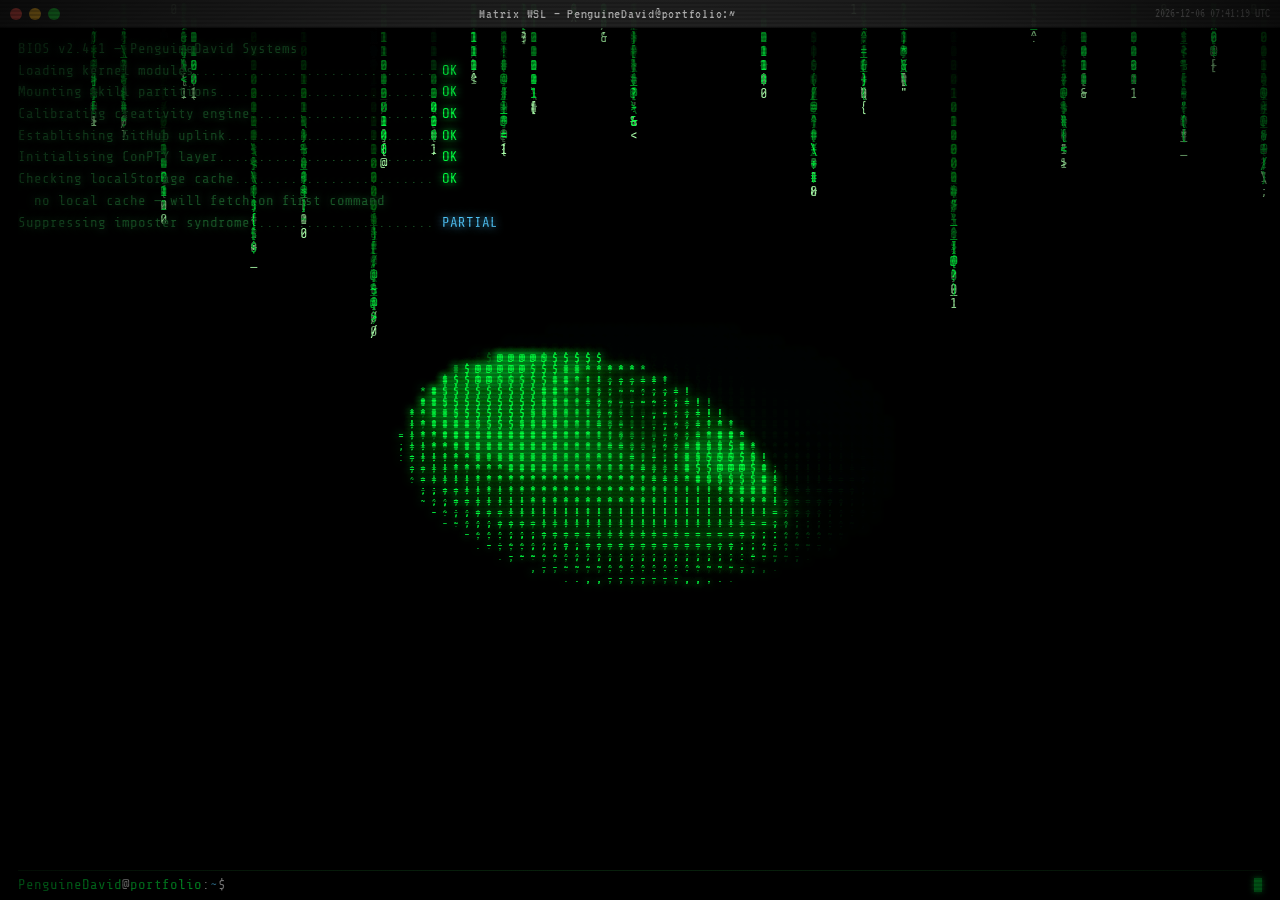
==== commit 9e3885b0: "Update index.html" ====
--- a/index.html
+++ b/index.html
@@ -1,395 +1,433 @@
 <!DOCTYPE html>
 <html lang="en">
-
-<!-- ============================================================
-     PenguineDavid — Matrix WSL Portfolio
-     A single-file terminal-aesthetic portfolio site.
-
-     Structure:
-       1. CSS — custom properties, layout, component styles
-       2. HTML — topbar, terminal output area, input row
-       3. JS sections:
-            a) localStorage cache helpers  (TTL-based, 1 hour)
-            b) Canvas matrix rain + donut  (background animation)
-            c) Margin popups               (hacker-aesthetic overlays)
-            d) GitHub API layer            (profile / repos / languages)
-            e) Terminal output helpers     (append, bar, etc.)
-            f) Command definitions         (help, whoami, skills, …)
-            g) Input handler               (keydown, history, tab)
-            h) Clock + traffic lights
-            i) Boot sequence
-     GitHub Pages will serve it at https://PenguineDavid.github.io
-     ============================================================ -->
 
 <head>
     <meta charset="UTF-8">
     <meta name="viewport" content="width=device-width, initial-scale=1.0">
     <title>Matrix WSL — PenguineDavid</title>
-
-    <!-- Share Tech Mono  : terminal body text
-         VT323            : topbar title / clock (old-school CRT feel) -->
     <link href="https://fonts.googleapis.com/css2?family=Share+Tech+Mono&family=VT323&display=swap" rel="stylesheet">
-
     <style>
-
-        /* ── Reset ─────────────────────────────────────────────── */
-
         * {
-            margin:  0;
+            margin: 0;
             padding: 0;
             box-sizing: border-box;
         }
 
-
-        /* ── Design tokens ─────────────────────────────────────── */
-
         :root {
-            /* greens — primary palette */
-            --green:       #00ff41;   /* bright matrix green, used for active text */
-            --green-dim:   #00aa2a;   /* mid green, scrollbar / output text        */
-            --green-faint: #003d10;   /* very dark green, progress bar empty cells */
-
-            /* blues — accent / prompt path */
-            --blue:        #4fc3f7;   /* prompt path, accent text                  */
-            --blue-dim:    #0288d1;   /* reserved                                  */
-
-            /* other */
-            --cyan:        #00fff5;   /* borders, highlights                       */
-            --white:       #dcdcdc;   /* prompt symbols, typed commands            */
-            --bg:          #000000;   /* page background                           */
-
-            /* macOS-style traffic light dots */
-            --red-dot:    #ff5f57;
+            --green: #00ff41;
+            --green-dim: #00aa2a;
+            --green-faint: #003d10;
+            --blue: #4fc3f7;
+            --blue-dim: #0288d1;
+            --cyan: #00fff5;
+            --white: #dcdcdc;
+            --bg: #000;
+            --red-dot: #ff5f57;
             --yellow-dot: #ffbd2e;
-            --green-dot:  #27c93f;
-        }
-
-
-        /* ── Base ──────────────────────────────────────────────── */
+            --green-dot: #27c93f;
+        }
 
         html,
         body {
-            width:       100%;
-            height:      100%;
-            background:  var(--bg);
-            overflow:    hidden;
+            width: 100%;
+            height: 100%;
+            background: var(--bg);
+            overflow: hidden;
             font-family: 'Share Tech Mono', monospace;
-            color:       var(--green);
-            cursor:      text;
-        }
-
-
-        /* ── Canvas (behind everything) ────────────────────────── */
+            color: var(--green);
+            cursor: text;
+        }
 
         #bg-canvas {
             position: fixed;
-            inset:    0;
-            width:    100%;
-            height:   100%;
-            z-index:  0;
-        }
-
-
-        /* ── CRT scanline overlay ───────────────────────────────── */
-        /* Thin alternating transparent/dark bands to mimic CRT phosphor rows */
+            inset: 0;
+            width: 100%;
+            height: 100%;
+            z-index: 0;
+        }
 
         #crt {
-            position:       fixed;
-            inset:          0;
+            position: fixed;
+            inset: 0;
             pointer-events: none;
-            z-index:        50;
-            background:     repeating-linear-gradient(
-                to bottom,
-                transparent,
-                transparent 2px,
-                rgba(0, 0, 0, 0.18) 2px,
-                rgba(0, 0, 0, 0.18) 4px
-            );
-        }
-
-
-        /* ── CRT vignette ───────────────────────────────────────── */
-        /* Darkens the corners/edges like an old monitor */
+            z-index: 50;
+            background: repeating-linear-gradient(to bottom, transparent, transparent 2px, rgba(0, 0, 0, .18) 2px, rgba(0, 0, 0, .18) 4px);
+        }
 
         #vignette {
-            position:       fixed;
-            inset:          0;
+            position: fixed;
+            inset: 0;
             pointer-events: none;
-            z-index:        51;
-            background:     radial-gradient(
-                ellipse at center,
-                transparent 55%,
-                rgba(0, 0, 0, 0.75) 100%
-            );
-        }
-
-
-        /* ── Screen flicker ─────────────────────────────────────── */
-        /* Subtle periodic opacity dip to mimic CRT instability */
+            z-index: 51;
+            background: radial-gradient(ellipse at center, transparent 55%, rgba(0, 0, 0, .75) 100%);
+        }
 
         @keyframes flicker {
-            0%,  100% { opacity: 1.00; }
-            91%        { opacity: 1.00; }
-            92%        { opacity: 0.35; }
-            93%        { opacity: 1.00; }
-            95%        { opacity: 0.75; }
-            96%        { opacity: 1.00; }
+            0%, 100% { opacity: 1 }
+            91% { opacity: 1 }
+            92% { opacity: .35 }
+            93% { opacity: 1 }
+            95% { opacity: .75 }
+            96% { opacity: 1 }
         }
 
         #app {
-            position:        fixed;
-            inset:           0;
-            display:         flex;
-            flex-direction:  column;
-            z-index:         10;
-            animation:       flicker 9s infinite;
-        }
-
-
-        /* ── Top bar ────────────────────────────────────────────── */
+            position: fixed;
+            inset: 0;
+            display: flex;
+            flex-direction: column;
+            z-index: 10;
+            animation: flicker 9s infinite;
+        }
 
         #topbar {
-            height:          28px;
-            background:      rgba(45, 45, 45, 0.92);
-            display:         flex;
-            align-items:     center;
-            padding:         0 10px;
-            gap:             7px;
-            flex-shrink:     0;
-            border-bottom:   1px solid #1a1a1a;
-            user-select:     none;
-            cursor:          default;
-        }
-
-        /* Traffic light dots */
+            height: 28px;
+            background: rgba(45, 45, 45, .92);
+            display: flex;
+            align-items: center;
+            padding: 0 10px;
+            gap: 7px;
+            flex-shrink: 0;
+            border-bottom: 1px solid #1a1a1a;
+            user-select: none;
+            cursor: default;
+        }
+
         .dot {
-            width:         12px;
-            height:        12px;
+            width: 12px;
+            height: 12px;
             border-radius: 50%;
-            cursor:        pointer;
-            transition:    filter 0.1s;
-            flex-shrink:   0;
-        }
-
-        .dot:hover {
-            filter: brightness(1.4);
-        }
-
-        #dot-red    { background: var(--red-dot);    }
-        #dot-yellow { background: var(--yellow-dot); }
-        #dot-green  { background: var(--green-dot);  }
-
-        /* Centered title text */
+            cursor: pointer;
+            transition: filter .1s;
+            flex-shrink: 0;
+        }
+
+        .dot:hover { filter: brightness(1.4) }
+        #dot-red { background: var(--red-dot) }
+        #dot-yellow { background: var(--yellow-dot) }
+        #dot-green { background: var(--green-dot) }
+
         #topbar-title {
-            flex:           1;
-            text-align:     center;
-            font-family:    'VT323', monospace;
-            font-size:      15px;
-            color:          var(--white);
-            letter-spacing: 0.05em;
+            flex: 1;
+            text-align: center;
+            font-family: 'VT323', monospace;
+            font-size: 15px;
+            color: var(--white);
+            letter-spacing: .05em;
             pointer-events: none;
         }
 
-        /* Live UTC clock on the right */
         #topbar-clock {
             font-family: 'VT323', monospace;
-            font-size:   13px;
-            color:       #888888;
+            font-size: 13px;
+            color: #888;
             flex-shrink: 0;
         }
 
-
-        /* ── Terminal area ──────────────────────────────────────── */
-
         #terminal {
-            flex:           1;
-            display:        flex;
+            flex: 1;
+            display: flex;
             flex-direction: column;
-            padding:        10px 18px 8px;
-            overflow:       hidden;
-        }
-
-        /* Scrollable output pane — takes all remaining height */
+            padding: 10px 18px 8px;
+            overflow: hidden;
+        }
+
         #output {
-            flex:            1;
-            overflow-y:      auto;
+            flex: 1;
+            overflow-y: auto;
             scrollbar-width: thin;
             scrollbar-color: var(--green-dim) transparent;
-            font-size:       14px;
-            line-height:     1.55;
-        }
-
-        #output::-webkit-scrollbar       { width:      3px;             }
-        #output::-webkit-scrollbar-thumb { background: var(--green-dim); }
-
-
-        /* ── Output line styles ─────────────────────────────────── */
-
-        /* Base: preserve whitespace exactly as written */
-        .line {
-            white-space: pre-wrap;
-            word-break:  break-word;
-        }
-
-        /* .t: text glow + dark halo so text stays legible over the rain */
-        .t {
-            text-shadow:
-                0 0 8px currentColor,
-                0 0 2px rgba(0, 0, 0, 0.9);
-        }
-
-
-        /* ── Colour utility classes ─────────────────────────────── */
-
-        .c-user  { color: #00ff41;           }   /* prompt: user@        */
-        .c-host  { color: #00ff41;           }   /* prompt: host         */
-        .c-path  { color: var(--blue);       }   /* prompt: ~/path       */
-        .c-out   { color: var(--green-dim);  }   /* normal output text   */
-        .c-hi    { color: var(--cyan);       }   /* borders, highlights  */
-        .c-acc   { color: var(--blue);       }   /* accents              */
-        .c-dim   { color: #1a5c2a;           }   /* dim / metadata       */
-        .c-err   { color: #ff4444;           }   /* errors               */
-        .c-ok    { color: var(--green);      }   /* success / bright     */
-        .c-white { color: var(--white);      }   /* prompt symbols       */
-
-        /* Outer glow — used on ASCII PD and repo names */
-        .glow {
-            text-shadow:
-                0 0 10px currentColor,
-                0 0 25px currentColor;
-        }
-
-
-        /* ── Input row ──────────────────────────────────────────── */
+            font-size: 14px;
+            line-height: 1.55;
+        }
+
+        #output::-webkit-scrollbar { width: 3px }
+        #output::-webkit-scrollbar-thumb { background: var(--green-dim) }
+
+        .line { white-space: pre-wrap; word-break: break-word; }
+        .t { text-shadow: 0 0 8px currentColor, 0 0 2px rgba(0, 0, 0, .9); }
+
+        .c-user { color: #00ff41; }
+        .c-host { color: #00ff41; }
+        .c-path { color: var(--blue); }
+        .c-sym { color: var(--white); }
+        .c-cmd { color: var(--white); }
+        .c-out { color: var(--green-dim); }
+        .c-hi { color: var(--cyan); }
+        .c-acc { color: var(--blue); }
+        .c-dim { color: #1a5c2a; }
+        .c-err { color: #ff4444; }
+        .c-ok { color: var(--green); }
+        .c-white { color: var(--white); }
+
+        .glow { text-shadow: 0 0 10px currentColor, 0 0 25px currentColor; }
 
         #input-row {
-            display:     flex;
+            display: flex;
             align-items: center;
-            gap:         0;
-            margin-top:  6px;
+            gap: 0;
+            margin-top: 6px;
             padding-top: 6px;
-            border-top:  1px solid #0a2e10;
+            border-top: 1px solid #0a2e10;
             flex-shrink: 0;
-            font-size:   14px;
-        }
-
-        #input-prompt {
-            white-space: nowrap;
-        }
-
-        /* The actual <input> — styled to be invisible, just a text receiver */
+            font-size: 14px;
+        }
+
+        #input-prompt { white-space: nowrap; }
+
         #cmd-input {
-            background:  transparent;
-            border:      none;
-            outline:     none;
-            color:       var(--white);
+            background: transparent;
+            border: none;
+            outline: none;
+            color: var(--white);
             font-family: 'Share Tech Mono', monospace;
-            font-size:   14px;
-            flex:        1;
+            font-size: 14px;
+            flex: 1;
             caret-color: var(--green);
             text-shadow: 0 0 6px var(--green);
         }
 
-        /* Blinking block cursor sits next to the input */
-        @keyframes blink {
-            50% { opacity: 0; }
-        }
-
+        @keyframes blink { 50% { opacity: 0 } }
         #cursor {
-            display:        inline-block;
-            width:          8px;
-            height:         1em;
-            background:     var(--green);
+            display: inline-block;
+            width: 8px;
+            height: 1em;
+            background: var(--green);
             vertical-align: text-bottom;
-            animation:      blink 1s step-end infinite;
-            box-shadow:     0 0 6px var(--green);
-        }
-
-
-        /* ── Margin popups ──────────────────────────────────────── */
-        /* Fixed-position overlays that flicker in/out on keypress  */
+            animation: blink 1s step-end infinite;
+            box-shadow: 0 0 6px var(--green);
+        }
 
         .popup {
-            position:       fixed;
-            font-family:    'Share Tech Mono', monospace;
-            font-size:      12px;
-            line-height:    1.4;
-            padding:        4px 6px;
-            background:     rgba(0, 0, 0, 0.6);
-            border:         1px solid;
+            position: fixed;
+            font-family: 'Share Tech Mono', monospace;
+            font-size: 12px;
+            line-height: 1.4;
+            padding: 4px 6px;
+            background: rgba(0, 0, 0, .6);
+            border: 1px solid;
             pointer-events: none;
-            z-index:        30;
-            white-space:    pre;
-            text-shadow:    0 0 5px currentColor;
-        }
-
+            z-index: 30;
+            white-space: pre;
+            text-shadow: 0 0 5px currentColor;
+        }
     </style>
 </head>
 
 <body>
-
-    <!-- Canvas sits behind everything — matrix rain + donut drawn here -->
     <canvas id="bg-canvas"></canvas>
-
-    <!-- CRT effects stacked over the canvas -->
     <div id="crt"></div>
     <div id="vignette"></div>
 
-    <!-- Main app shell — topbar + terminal -->
     <div id="app">
-
         <div id="topbar">
-            <div class="dot" id="dot-red"   ></div>
+            <div class="dot" id="dot-red"></div>
             <div class="dot" id="dot-yellow"></div>
-            <div class="dot" id="dot-green" ></div>
-            <div id="topbar-title">
-                Matrix WSL — PenguineDavid@portfolio:~ &copy; 2026 PenguineDavid. All Rights Reserved.
-            </div>
+            <div class="dot" id="dot-green"></div>
+            <div id="topbar-title">Matrix WSL — PenguineDavid@portfolio:~</div>
             <div id="topbar-clock"></div>
         </div>
-
         <div id="terminal">
             <div id="output"></div>
-
             <div id="input-row">
-                <!--
-                    Classic bash prompt layout:
-                        user@host  — bright green
-                        :          — white
-                        ~/path     — blue
-                        $          — white
-                -->
                 <span id="input-prompt">
-                    <span class="c-user">PenguineDavid</span><span class="c-white">@</span><span
-                    class="c-host">portfolio</span><span class="c-white">:</span><span
-                    class="c-path">~</span><span class="c-white">$&nbsp;</span>
+                    <span class="c-user">PenguineDavid</span><span class="c-white">@</span><span class="c-host">portfolio</span><span class="c-white">:</span><span class="c-path">~</span><span class="c-white">$&nbsp;</span>
                 </span>
                 <input id="cmd-input" type="text" autocomplete="off" spellcheck="false">
                 <span id="cursor"></span>
             </div>
         </div>
-
-    </div><!-- /#app -->
-
+    </div>
 
     <script>
         'use strict';
 
-        // ============================================================
-        //  a) localStorage CACHE
-        //
-        //  All GitHub API responses are persisted to localStorage with
-        //  a timestamp so page refreshes don't burn the unauthenticated
-        //  rate limit (60 req/hr per IP).
-        //
-        //  Storage format per key:
-        //      { data: <payload>, ts: <epoch-ms> }
-        //
-        //  TTL: 1 hour. Stale entries are evicted on read.
-        //  Keys are defined in LS_KEYS below.
-        // ============================================================
-
-        const CACHE_TTL_MS = 60 * 60 * 1000;   // 1 hour in milliseconds
+        // ═══════════════════════════════════════════════════════════
+        //  MATRIX RAIN + DONUT  (compact scaled donut from version 2)
+        // ═══════════════════════════════════════════════════════════
+        const canvas = document.getElementById('bg-canvas');
+        const ctx = canvas.getContext('2d');
+
+        const CORRUPT = '!@#$%^&*()_+-=[]{};:<>?/\\|~`\'"';
+        const GLYPHS = ('01'.repeat(6) + CORRUPT).split('');
+        const FLARE = ['#00ff41', '#ffffff', '#ff4444', '#00fff5', '#ffff00'];
+
+        let cols = 0, rows = 0, cellW = 0, cellH = 14, drops = [];
+        let burstFrames = 0, idleFrames = 0;
+        const isBurst = () => burstFrames > 0;
+        const isIdle = () => idleFrames > 120;
+
+        let donutA = 0, donutB = 0, donutCache = [];
+
+        function resizeCanvas() {
+            canvas.width = window.innerWidth;
+            canvas.height = window.innerHeight;
+            cellW = Math.ceil(canvas.width / Math.floor(canvas.width / 10));
+            cols = Math.floor(canvas.width / cellW);
+            rows = Math.floor(canvas.height / cellH);
+            drops = [];
+            for (let x = 0; x < cols; x++) drops.push({
+                y: Math.random() * rows - rows,
+                speed: 0.1 + Math.random() * 0.4,
+                length: 5 + Math.floor(Math.random() * 10),
+                glitch: false, active: true, staticBurst: false, staticTimer: 0
+            });
+        }
+
+        function computeDonut() {
+            const out = new Array(1920).fill(' ');
+            const z = new Float32Array(1920);
+            for (let j = 0; j < 6.28; j += 0.07) {
+                for (let i = 0; i < 6.28; i += 0.02) {
+                    const c = Math.sin(i), d = Math.cos(j), e = Math.sin(donutA),
+                        f = Math.sin(j), g = Math.cos(donutA), h = d + 2,
+                        D = 1 / (c * h * e + f * g + 5),
+                        l = Math.cos(i), m = Math.cos(donutB), n = Math.sin(donutB),
+                        t = c * h * g - f * e;
+                    const xi = Math.round(40 + 30 * D * (l * h * m - t * n));
+                    const yi = Math.round(12 + 15 * D * (l * h * n + t * m));
+                    if (yi >= 0 && yi < 24 && xi >= 0 && xi < 80) {
+                        const o = xi + 80 * yi;
+                        const N = Math.floor(8 * ((f * e - c * d * g) * m - c * d * e - f * g - l * d * n));
+                        if (D > z[o]) { z[o] = D; out[o] = '.,-~:;=!*#$@'[N > 0 ? N % 12 : 0]; }
+                    }
+                }
+            }
+            donutCache = [];
+            for (let k = 0; k < 1920; k++)
+                if (out[k] !== ' ') donutCache.push({ nx: (k % 80) / 79, ny: Math.floor(k / 80) / 23, ch: out[k] });
+            donutA += 0.04; donutB += 0.02;
+        }
+
+        function drawFrame() {
+            ctx.fillStyle = 'rgba(0,0,0,0.18)';
+            ctx.fillRect(0, 0, canvas.width, canvas.height);
+            const sm = isBurst() ? 3.5 : isIdle() ? 0.3 : 1.0;
+            ctx.font = `${cellH}px 'Share Tech Mono',monospace`;
+
+            // ── Rain ──────────────────────────────────────────────
+            for (let x = 0; x < cols; x++) {
+                const d = drops[x];
+                if (d.staticBurst) {
+                    if (--d.staticTimer <= 0) { d.staticBurst = false; }
+                    else {
+                        for (let y = 0; y < rows; y++) {
+                            ctx.fillStyle = FLARE[Math.floor(Math.random() * 3)];
+                            ctx.fillText(CORRUPT[Math.floor(Math.random() * CORRUPT.length)], x * cellW, y * cellH);
+                        }
+                        continue;
+                    }
+                }
+                if (isBurst() && burstFrames > 70 && Math.random() < 0.0025) {
+                    d.staticBurst = true; d.staticTimer = 3 + Math.floor(Math.random() * 5); continue;
+                }
+                if (!d.active) {
+                    const ch = isBurst() ? 25 : isIdle() ? 1 : 5;
+                    if (Math.random() * 100 < ch) {
+                        d.active = true; d.y = Math.random() * 10 - 20;
+                        d.speed = 0.1 + Math.random() * 0.4; d.length = 5 + Math.floor(Math.random() * 10);
+                    }
+                    continue;
+                }
+                if (Math.random() * 100 < (isBurst() ? 15 : 3)) d.glitch = true;
+                if (Math.random() * 100 < (isBurst() ? 2 : 1)) d.glitch = false;
+
+                const tl = d.length + (isBurst() ? 8 : 0), iy = Math.floor(d.y);
+                for (let tr = 0; tr < tl; tr++) {
+                    const ty = iy - tr;
+                    if (ty < 0 || ty >= rows) continue;
+                    let ch, color;
+                    if (tr === 0) {
+                        ch = GLYPHS[Math.floor(Math.random() * GLYPHS.length)];
+                        color = isBurst() ? FLARE[Math.floor(Math.random() * FLARE.length)] : '#aaffaa';
+                    } else if (tr < 4) {
+                        ch = d.glitch ? CORRUPT[Math.floor(Math.random() * CORRUPT.length)] : (Math.random() < 0.5 ? '0' : '1');
+                        color = isBurst() ? FLARE[Math.floor(Math.random() * FLARE.length)] : (Math.random() < 0.5 ? '#00ff41' : '#00cc33');
+                    } else if (tr < 8) {
+                        ch = d.glitch ? CORRUPT[Math.floor(Math.random() * CORRUPT.length)] : (Math.random() < 0.5 ? '0' : '1');
+                        color = '#009922';
+                    } else {
+                        ch = Math.random() < 0.5 ? '0' : '1';
+                        color = '#006611';
+                    }
+                    ctx.fillStyle = color;
+                    ctx.fillText(ch, x * cellW, (ty + 1) * cellH);
+                }
+                d.y += d.speed * sm;
+                if (d.y - d.length > rows) d.active = false;
+            }
+
+            // ── Donut (scaled & centered, with shadow) ────────────
+            computeDonut();
+            const donutCols = 80, donutRows = 24;
+            const margin = 0.15;
+            const maxW = canvas.width * (1 - margin * 2);
+            const maxH = canvas.height * (1 - margin * 2);
+            const cellSize = Math.min(maxW / donutCols, maxH / donutRows);
+            const donutFontSize = Math.max(10, Math.floor(cellSize));
+            const offsetX = (canvas.width - donutCols * donutFontSize) / 2;
+            const offsetY = (canvas.height - donutRows * donutFontSize) / 2;
+
+            ctx.save();
+            ctx.font = `${donutFontSize}px 'Share Tech Mono',monospace`;
+            ctx.shadowBlur = 8;
+            ctx.shadowColor = '#00ff41';
+            ctx.fillStyle = isBurst() ? '#00fff5' : '#00ff41';
+            for (const p of donutCache) {
+                const col = Math.round(p.nx * (donutCols - 1));
+                const row = Math.round(p.ny * (donutRows - 1));
+                ctx.fillText(p.ch, offsetX + col * donutFontSize, offsetY + (row + 1) * donutFontSize);
+            }
+            ctx.restore();
+
+            if (burstFrames > 0) burstFrames--; else idleFrames++;
+            requestAnimationFrame(drawFrame);
+        }
+
+        window.addEventListener('resize', resizeCanvas);
+        resizeCanvas();
+        drawFrame();
+
+        // ═══════════════════════════════════════════════════════════
+        //  MARGIN POPUPS
+        // ═══════════════════════════════════════════════════════════
+        const POPUP_TEMPLATES = [
+            { lines: ['[ ACCESS GRANTED ]', 'USER: root', 'LEVEL: 7 CLEARANCE'], color: '#00ff41' },
+            { lines: ['[ DECRYPTING... ]', 'KEY: 0x4F3A91C2', 'STATUS: OK'], color: '#00fff5' },
+            { lines: ['[ INTRUSION DET ]', 'SRC: 10.0.0.1', 'TRACING...'], color: '#4fc3f7' },
+            { lines: ['[ SYSTEM ALERT ]', 'PROC: 0xDEADBEEF', 'KILL? [Y/N]'], color: '#ff4444' },
+            { lines: ['[ DOWNLOADING ]', 'FILES: 1337', 'RATE: 9.6 Mb/s'], color: '#00ff41' },
+            { lines: ['[ BYPASS ACTIVE ]', 'PORT: 22/SSH', 'TUNNELED: YES'], color: '#00fff5' },
+            { lines: ['[ NULL PTR FAULT ]', 'ADDR: 0x00000000', 'CORE DUMPED'], color: '#ff4444' },
+            { lines: ['[ GITHUB UPLINK ]', 'REPO: PenguineDavid', 'SYNC: OK'], color: '#00ff41' },
+            { lines: ['[ HASH COLLIDE ]', 'MD5: BROKEN', 'EXPLOITING...'], color: '#4fc3f7' },
+            { lines: ['[ CONPTY INIT ]', 'COLS: 80 ROWS: 24', 'STATUS: READY'], color: '#00fff5' },
+        ];
+
+        function spawnPopup() {
+            const t = POPUP_TEMPLATES[Math.floor(Math.random() * POPUP_TEMPLATES.length)];
+            const el = document.createElement('div');
+            el.className = 'popup';
+            el.style.color = t.color;
+            el.style.borderColor = t.color;
+            el.style.boxShadow = `0 0 8px ${t.color}55`;
+            el.textContent = t.lines.join('\n');
+            el.style[Math.random() < 0.5 ? 'left' : 'right'] = '4px';
+            el.style.top = (40 + Math.random() * (window.innerHeight - 120)) + 'px';
+            document.body.appendChild(el);
+            const dur = 2000 + Math.random() * 2000;
+            let elapsed = 0;
+            const iv = setInterval(() => {
+                elapsed += 80;
+                if (elapsed > dur - 500) el.style.opacity = Math.random() > 0.4 ? '1' : '0.2';
+                if (elapsed > dur) { clearInterval(iv); el.remove(); }
+            }, 80);
+        }
+
+        // ═══════════════════════════════════════════════════════════
+        //  localStorage CACHE (TTL‑based, 1 hour)
+        // ═══════════════════════════════════════════════════════════
+        const CACHE_TTL_MS = 60 * 60 * 1000;
 
         const LS_KEYS = {
             profile:   'ghc_profile',
@@ -397,662 +435,153 @@
             languages: 'ghc_languages',
         };
 
-
-        /**
-         * Read a value from localStorage.
-         * Returns the stored data if present and not stale, otherwise null.
-         * Automatically removes the key if it has expired.
-         */
         function lsGet(key) {
             try {
                 const raw = localStorage.getItem(key);
                 if (!raw) return null;
-
                 const { data, ts } = JSON.parse(raw);
-                const age = Date.now() - ts;
-
-                if (age > CACHE_TTL_MS) {
-                    // Stale — evict immediately so next read triggers a fresh fetch
+                if (Date.now() - ts > CACHE_TTL_MS) {
                     localStorage.removeItem(key);
                     return null;
                 }
-
                 return data;
-            } catch {
-                // Malformed entry or storage unavailable
-                return null;
-            }
-        }
-
-
-        /**
-         * Write a value to localStorage with the current timestamp.
-         * Fails silently if storage is full or unavailable.
-         */
+            } catch { return null; }
+        }
+
         function lsSet(key, data) {
-            try {
-                localStorage.setItem(key, JSON.stringify({ data, ts: Date.now() }));
-            } catch {
-                // Storage quota exceeded or private browsing — silently ignore
-            }
-        }
-
-
-        /**
-         * Returns a human-readable age string for a cached key,
-         * e.g. "4m ago" or "23s ago". Returns null if key is not cached.
-         */
+            try { localStorage.setItem(key, JSON.stringify({ data, ts: Date.now() })); } catch { }
+        }
+
         function lsAge(key) {
             try {
                 const raw = localStorage.getItem(key);
                 if (!raw) return null;
-
-                const { ts }       = JSON.parse(raw);
-                const ageSeconds   = Math.floor((Date.now() - ts) / 1000);
-
-                if (ageSeconds < 60)   return `${ageSeconds}s ago`;
-                if (ageSeconds < 3600) return `${Math.floor(ageSeconds / 60)}m ago`;
-
-                return `${Math.floor(ageSeconds / 3600)}h ago`;
-            } catch {
-                return null;
-            }
-        }
-
-
-        /**
-         * Wipe all cache keys from localStorage.
-         * The caller is responsible for also resetting memCache.
-         */
+                const { ts } = JSON.parse(raw);
+                const age = Math.floor((Date.now() - ts) / 1000);
+                if (age < 60) return `${age}s ago`;
+                if (age < 3600) return `${Math.floor(age / 60)}m ago`;
+                return `${Math.floor(age / 3600)}h ago`;
+            } catch { return null; }
+        }
+
         function lsClear() {
             Object.values(LS_KEYS).forEach(key => localStorage.removeItem(key));
         }
 
-
-        // ============================================================
-        //  b) MATRIX RAIN + DONUT  (Canvas background)
-        //
-        //  Two layers drawn onto a single <canvas>:
-        //    1. Matrix rain — columns of falling binary/corrupt glyphs
-        //    2. Spinning ASCII donut — the classic donut.c animation
-        //       mapped to the canvas coordinate space
-        //
-        //  Burst mode: triggered on keypress, speeds rain up and causes
-        //              static column effects and colour flares.
-        //  Idle mode:  after 120 idle frames, slows rain to 30% speed.
-        // ============================================================
-
-        const canvas = document.getElementById('bg-canvas');
-        const ctx    = canvas.getContext('2d');
-
-        // Character sets used in the rain
-        const CORRUPT_CHARS = '!@#$%^&*()_+-=[]{};:<>?/\\|~`\'"';
-        const GLYPHS        = ('01'.repeat(6) + CORRUPT_CHARS).split('');
-
-        // Colours applied to the rain head and static-burst columns during burst mode
-        const FLARE_COLORS = ['#00ff41', '#ffffff', '#ff4444', '#00fff5', '#ffff00'];
-
-        // Canvas layout — recalculated on resize
-        let cols  = 0;
-        let rows  = 0;
-        let cellW = 0;
-        let cellH = 14;   // px — must match the ctx.font size below
-        let drops = [];   // one drop object per column
-
-        // Animation state counters
-        let burstFrames = 0;   // counts down after a keypress
-        let idleFrames  = 0;   // counts up while no keypresses occur
-
-        const BURST_DURATION  = 80;
-        const IDLE_THRESHOLD  = 120;
-
-        const isBurst = () => burstFrames > 0;
-        const isIdle  = () => idleFrames > IDLE_THRESHOLD;
-
-        // Donut rotation state
-        let donutA     = 0.0;
-        let donutB     = 0.0;
-        let donutCache = [];   // normalised {nx, ny, ch} positions from last computeDonut()
-
-
-        /**
-         * Recalculates canvas dimensions and rebuilds the drops array.
-         * Called on load and on every window resize.
-         */
-        function resizeCanvas() {
-            canvas.width  = window.innerWidth;
-            canvas.height = window.innerHeight;
-
-            // Fit as many ~10px-wide columns as possible
-            cellW = Math.ceil(canvas.width / Math.floor(canvas.width / 10));
-            cols  = Math.floor(canvas.width  / cellW);
-            rows  = Math.floor(canvas.height / cellH);
-
-            // Rebuild drop state — each column gets its own independent drop
-            drops = [];
-            for (let x = 0; x < cols; x++) {
-                drops.push({
-                    y:           Math.random() * rows - rows,   // start above viewport
-                    speed:       0.1 + Math.random() * 0.4,
-                    length:      5 + Math.floor(Math.random() * 10),
-                    glitch:      false,
-                    active:      true,
-                    staticBurst: false,
-                    staticTimer: 0,
-                });
+        // ═══════════════════════════════════════════════════════════
+        //  GITHUB API  (with cache and batch throttling)
+        // ═══════════════════════════════════════════════════════════
+        const GH_USER = 'PenguineDavid';
+        const GH_API = 'https://api.github.com';
+        const GH_HDR = { Accept: 'application/vnd.github.v3+json' };
+
+        const memCache = { profile: null, repos: null, languages: null };
+
+        async function ghGet(url) {
+            const r = await fetch(url, { headers: GH_HDR });
+            if (!r.ok) throw new Error(`HTTP ${r.status}`);
+            return r.json();
+        }
+
+        async function batchedAll(fns, size = 5) {
+            const results = [];
+            for (let i = 0; i < fns.length; i += size) {
+                const batch = await Promise.allSettled(fns.slice(i, i + size).map(f => f()));
+                results.push(...batch);
             }
-        }
-
-
-        /**
-         * Runs one frame of the donut.c algorithm and populates donutCache
-         * with the visible character positions in normalised (0..1) space.
-         * Advances rotation angles A and B for the next frame.
-         *
-         * Original algorithm: https://www.a1k0n.net/2011/07/20/donut-math.html
-         */
-        function computeDonut() {
-            const DONUT_COLS = 80;
-            const DONUT_ROWS = 24;
-            const CELL_COUNT = DONUT_COLS * DONUT_ROWS;
-
-            const out = new Array(CELL_COUNT).fill(' ');
-            const z   = new Float32Array(CELL_COUNT);   // depth buffer
-
-            for (let j = 0; j < 6.28; j += 0.07) {
-                for (let i = 0; i < 6.28; i += 0.02) {
-                    const c = Math.sin(i);
-                    const d = Math.cos(j);
-                    const e = Math.sin(donutA);
-                    const f = Math.sin(j);
-                    const g = Math.cos(donutA);
-                    const h = d + 2;
-                    const D = 1 / (c * h * e + f * g + 5);   // 1/z (inverse depth)
-                    const l = Math.cos(i);
-                    const m = Math.cos(donutB);
-                    const n = Math.sin(donutB);
-                    const t = c * h * g - f * e;
-
-                    const xi = Math.round(40 + 30 * D * (l * h * m - t * n));
-                    const yi = Math.round(12 + 15 * D * (l * h * n + t * m));
-
-                    if (yi >= 0 && yi < DONUT_ROWS && xi >= 0 && xi < DONUT_COLS) {
-                        const o = xi + DONUT_COLS * yi;
-                        const N = Math.floor(
-                            8 * ((f * e - c * d * g) * m - c * d * e - f * g - l * d * n)
-                        );
-
-                        // Only write if this point is in front of what's already there
-                        if (D > z[o]) {
-                            z[o]   = D;
-                            out[o] = '.,-~:;=!*#$@'[N > 0 ? N % 12 : 0];
-                        }
-                    }
-                }
-            }
-
-            // Convert flat character grid to normalised canvas coordinates
-            donutCache = [];
-            for (let k = 0; k < CELL_COUNT; k++) {
-                if (out[k] !== ' ') {
-                    donutCache.push({
-                        nx: (k % DONUT_COLS) / (DONUT_COLS - 1),
-                        ny: Math.floor(k / DONUT_COLS) / (DONUT_ROWS - 1),
-                        ch: out[k],
-                    });
-                }
-            }
-
-            // Advance rotation for next frame
-            donutA += 0.04;
-            donutB += 0.02;
-        }
-
-
-        /**
-         * Main animation loop — runs at display refresh rate via rAF.
-         * Draws rain columns first, then the donut on top.
-         */
-        function drawFrame() {
-
-            // Semi-transparent black fill over the previous frame produces the
-            // characteristic "fading tail" of matrix rain
-            ctx.fillStyle = 'rgba(0, 0, 0, 0.18)';
-            ctx.fillRect(0, 0, canvas.width, canvas.height);
-
-            const speedMultiplier = isBurst() ? 3.5 : isIdle() ? 0.3 : 1.0;
-            ctx.font = `${cellH}px 'Share Tech Mono', monospace`;
-
-            // ── Rain columns ─────────────────────────────────────
-            for (let x = 0; x < cols; x++) {
-                const drop = drops[x];
-
-                // Static burst: column shows rapid random corrupt chars
-                if (drop.staticBurst) {
-                    drop.staticTimer--;
-
-                    if (drop.staticTimer <= 0) {
-                        drop.staticBurst = false;
-                    } else {
-                        for (let y = 0; y < rows; y++) {
-                            ctx.fillStyle = FLARE_COLORS[Math.floor(Math.random() * 3)];
-                            ctx.fillText(
-                                CORRUPT_CHARS[Math.floor(Math.random() * CORRUPT_CHARS.length)],
-                                x * cellW,
-                                y * cellH
-                            );
-                        }
-                        continue;
-                    }
-                }
-
-                // Small chance to trigger a static burst during burst mode
-                if (isBurst() && burstFrames > 70 && Math.random() < 0.0025) {
-                    drop.staticBurst = true;
-                    drop.staticTimer = 3 + Math.floor(Math.random() * 5);
-                    continue;
-                }
-
-                // Inactive drops: small chance to reactivate each frame
-                if (!drop.active) {
-                    const activateChance = isBurst() ? 25 : isIdle() ? 1 : 5;
-                    if (Math.random() * 100 < activateChance) {
-                        drop.active  = true;
-                        drop.y       = Math.random() * 10 - 20;
-                        drop.speed   = 0.1 + Math.random() * 0.4;
-                        drop.length  = 5 + Math.floor(Math.random() * 10);
-                    }
-                    continue;
-                }
-
-                // Randomly toggle glitch state
-                if (Math.random() * 100 < (isBurst() ? 15 : 3)) drop.glitch = true;
-                if (Math.random() * 100 < (isBurst() ? 2  : 1)) drop.glitch = false;
-
-                // Draw the tail — tr=0 is the head, larger values are older/dimmer
-                const tailLength = drop.length + (isBurst() ? 8 : 0);
-                const headRow    = Math.floor(drop.y);
-
-                for (let tr = 0; tr < tailLength; tr++) {
-                    const targetRow = headRow - tr;
-                    if (targetRow < 0 || targetRow >= rows) continue;
-
-                    let glyph;
-                    let color;
-
-                    if (tr === 0) {
-                        // Head: bright, random glyph, flare colour during burst
-                        glyph = GLYPHS[Math.floor(Math.random() * GLYPHS.length)];
-                        color = isBurst()
-                            ? FLARE_COLORS[Math.floor(Math.random() * FLARE_COLORS.length)]
-                            : '#aaffaa';
-
-                    } else if (tr < 4) {
-                        // Near-head: medium brightness, may glitch to corrupt chars
-                        glyph = drop.glitch
-                            ? CORRUPT_CHARS[Math.floor(Math.random() * CORRUPT_CHARS.length)]
-                            : (Math.random() < 0.5 ? '0' : '1');
-                        color = isBurst()
-                            ? FLARE_COLORS[Math.floor(Math.random() * FLARE_COLORS.length)]
-                            : (Math.random() < 0.5 ? '#00ff41' : '#00cc33');
-
-                    } else if (tr < 8) {
-                        // Mid-tail: standard green, still may glitch
-                        glyph = drop.glitch
-                            ? CORRUPT_CHARS[Math.floor(Math.random() * CORRUPT_CHARS.length)]
-                            : (Math.random() < 0.5 ? '0' : '1');
-                        color = '#009922';
-
-                    } else {
-                        // Far tail: dim, binary only
-                        glyph = Math.random() < 0.5 ? '0' : '1';
-                        color = '#006611';
-                    }
-
-                    ctx.fillStyle = color;
-                    ctx.fillText(glyph, x * cellW, (targetRow + 1) * cellH);
-                }
-
-                // Advance drop downward
-                drop.y += drop.speed * speedMultiplier;
-
-                // Deactivate once the entire tail has scrolled past the bottom
-                if (drop.y - drop.length > rows) {
-                    drop.active = false;
-                }
-            }
-
-            // ── Donut overlay ─────────────────────────────────────
-            // shadowBlur must be explicitly 0 here — if burst-mode glow leaks
-            // in from the rain section, every donut character goes blurry.
-            computeDonut();
-            ctx.shadowBlur  = 0;
-            ctx.shadowColor = 'transparent';
-            ctx.fillStyle   = isBurst() ? '#00fff5' : '#00cc33';
-
-            for (const point of donutCache) {
-                ctx.fillText(
-                    point.ch,
-                    point.nx * canvas.width,
-                    point.ny * canvas.height
-                );
-            }
-
-            // Tick animation state
-            if (burstFrames > 0) {
-                burstFrames--;
-            } else {
-                idleFrames++;
-            }
-
-            requestAnimationFrame(drawFrame);
-        }
-
-        window.addEventListener('resize', resizeCanvas);
-        resizeCanvas();
-        drawFrame();
-
-
-        // ============================================================
-        //  c) MARGIN POPUPS
-        //
-        //  Small hacker-flavoured panels that spawn on the left or
-        //  right margin whenever the user runs a command.
-        //  They flicker in their final 500ms then remove themselves.
-        // ============================================================
-
-        const POPUP_TEMPLATES = [
-            { lines: ['[ ACCESS GRANTED ]', 'USER: root',          'LEVEL: 7 CLEARANCE'], color: '#00ff41' },
-            { lines: ['[ DECRYPTING... ]',  'KEY: 0x4F3A91C2',     'STATUS: OK'        ], color: '#00fff5' },
-            { lines: ['[ INTRUSION DET ]',  'SRC: 10.0.0.1',       'TRACING...'        ], color: '#4fc3f7' },
-            { lines: ['[ SYSTEM ALERT ]',   'PROC: 0xDEADBEEF',    'KILL? [Y/N]'       ], color: '#ff4444' },
-            { lines: ['[ DOWNLOADING ]',    'FILES: 1337',          'RATE: 9.6 Mb/s'    ], color: '#00ff41' },
-            { lines: ['[ BYPASS ACTIVE ]',  'PORT: 22/SSH',         'TUNNELED: YES'     ], color: '#00fff5' },
-            { lines: ['[ NULL PTR FAULT ]', 'ADDR: 0x00000000',    'CORE DUMPED'       ], color: '#ff4444' },
-            { lines: ['[ GITHUB UPLINK ]',  'REPO: PenguineDavid', 'SYNC: OK'          ], color: '#00ff41' },
-            { lines: ['[ HASH COLLIDE ]',   'MD5: BROKEN',          'EXPLOITING...'     ], color: '#4fc3f7' },
-            { lines: ['[ CONPTY INIT ]',    'COLS: 80 ROWS: 24',   'STATUS: READY'     ], color: '#00fff5' },
-        ];
-
-
-        /**
-         * Creates a popup element, places it randomly on left or right margin,
-         * and sets it up to flicker out after a randomised duration.
-         */
-        function spawnPopup() {
-            const template = POPUP_TEMPLATES[Math.floor(Math.random() * POPUP_TEMPLATES.length)];
-
-            const el             = document.createElement('div');
-            el.className         = 'popup';
-            el.style.color       = template.color;
-            el.style.borderColor = template.color;
-            el.style.boxShadow   = `0 0 8px ${template.color}55`;
-            el.textContent       = template.lines.join('\n');
-
-            // Randomly place on left or right edge
-            const side   = Math.random() < 0.5 ? 'left' : 'right';
-            el.style[side] = '4px';
-            el.style.top   = (40 + Math.random() * (window.innerHeight - 120)) + 'px';
-
-            document.body.appendChild(el);
-
-            // Flicker and self-remove after `duration` milliseconds
-            const duration = 2000 + Math.random() * 2000;
-            let elapsed    = 0;
-
-            const flickerInterval = setInterval(() => {
-                elapsed += 80;
-
-                // Start flickering in the last 500ms before removal
-                if (elapsed > duration - 500) {
-                    el.style.opacity = Math.random() > 0.4 ? '1' : '0.2';
-                }
-
-                if (elapsed > duration) {
-                    clearInterval(flickerInterval);
-                    el.remove();
-                }
-            }, 80);
-        }
-
-
-        // ============================================================
-        //  d) GITHUB API LAYER
-        //
-        //  Three async functions, one per data type.
-        //  Lookup order for each:
-        //    1. memCache — zero cost, already in memory this session
-        //    2. localStorage — survives refresh, checked against 1hr TTL
-        //    3. GitHub REST API — only called when both layers miss
-        //
-        //  getLanguages() must fire one request per own repo to retrieve
-        //  per-language byte counts. These are batched 5 at a time to
-        //  stay well under the 60 req/hr unauthenticated rate limit.
-        // ============================================================
-
-        const GH_USER    = 'PenguineDavid';
-        const GH_API     = 'https://api.github.com';
-        const GH_HEADERS = { Accept: 'application/vnd.github.v3+json' };
-
-        // In-memory layer — populated on first fetch, wiped only on hard refresh
-        const memCache = {
-            profile:   null,
-            repos:     null,
-            languages: null,
-        };
-
-
-        /**
-         * Minimal fetch wrapper. Throws a descriptive Error on non-2xx.
-         */
-        async function ghGet(url) {
-            const response = await fetch(url, { headers: GH_HEADERS });
-            if (!response.ok) {
-                throw new Error(`HTTP ${response.status}`);
-            }
-            return response.json();
-        }
-
-
-        /**
-         * Executes an array of promise-factory functions in sequential batches
-         * of `batchSize`, awaiting each batch before starting the next.
-         * Returns a flat array of Promise.allSettled results so individual
-         * request failures don't abort the entire run.
-         */
-        async function batchedAll(promiseFns, batchSize = 5) {
-            const results = [];
-
-            for (let i = 0; i < promiseFns.length; i += batchSize) {
-                const batch        = promiseFns.slice(i, i + batchSize);
-                const batchResults = await Promise.allSettled(batch.map(fn => fn()));
-                results.push(...batchResults);
-            }
-
             return results;
         }
 
-
-        /**
-         * Fetches the public profile for GH_USER.
-         * Cached under LS_KEYS.profile.
-         */
         async function getProfile() {
             if (memCache.profile) return memCache.profile;
-
             const cached = lsGet(LS_KEYS.profile);
-            if (cached) {
-                memCache.profile = cached;
-                return cached;
-            }
-
-            const data       = await ghGet(`${GH_API}/users/${GH_USER}`);
+            if (cached) { memCache.profile = cached; return cached; }
+            const data = await ghGet(`${GH_API}/users/${GH_USER}`);
             lsSet(LS_KEYS.profile, data);
             memCache.profile = data;
             return data;
         }
 
-
-        /**
-         * Fetches all public repos for GH_USER (pages 1 and 2, deduped by id).
-         * Cached under LS_KEYS.repos.
-         */
         async function getRepos() {
             if (memCache.repos) return memCache.repos;
-
             const cached = lsGet(LS_KEYS.repos);
-            if (cached) {
-                memCache.repos = cached;
-                return cached;
-            }
-
-            // Both pages in parallel — covers up to 200 repos
-            const [page1, page2] = await Promise.all([
+            if (cached) { memCache.repos = cached; return cached; }
+            const [p1, p2] = await Promise.all([
                 ghGet(`${GH_API}/users/${GH_USER}/repos?per_page=100&sort=pushed&page=1`),
                 ghGet(`${GH_API}/users/${GH_USER}/repos?per_page=100&sort=pushed&page=2`),
             ]);
-
-            const data = [...page1, ...page2].filter(
-                (repo, index, all) => all.findIndex(r => r.id === repo.id) === index
-            );
-
+            const data = [...p1, ...p2].filter((r, i, a) => a.findIndex(x => x.id === r.id) === i);
             lsSet(LS_KEYS.repos, data);
             memCache.repos = data;
             return data;
         }
 
-
-        /**
-         * Aggregates language byte counts across all own (non-fork) repos,
-         * then converts to percentages. Matches GitHub's own methodology.
-         * Cached under LS_KEYS.languages.
-         */
         async function getLanguages() {
             if (memCache.languages) return memCache.languages;
-
             const cached = lsGet(LS_KEYS.languages);
-            if (cached) {
-                memCache.languages = cached;
-                return cached;
-            }
-
-            const repos    = await getRepos();
-            const ownRepos = repos.filter(repo => !repo.fork);
-
-            // One request per repo, batched 5 at a time
-            const results = await batchedAll(
-                ownRepos.map(repo => () => ghGet(repo.languages_url)),
-                5
-            );
-
-            // Sum raw bytes per language across all repos
+            if (cached) { memCache.languages = cached; return cached; }
+            const repos = await getRepos();
+            const own = repos.filter(r => !r.fork);
+            const results = await batchedAll(own.map(r => () => ghGet(r.languages_url)), 5);
             const totals = {};
-            results.forEach(result => {
-                if (result.status !== 'fulfilled') return;   // tolerate individual failures
-
-                for (const [language, bytes] of Object.entries(result.value)) {
-                    totals[language] = (totals[language] || 0) + bytes;
-                }
+            results.forEach(res => {
+                if (res.status !== 'fulfilled') return;
+                for (const [lang, bytes] of Object.entries(res.value))
+                    totals[lang] = (totals[lang] || 0) + bytes;
             });
-
-            // Convert to percentages, sort descending
-            const totalBytes = Object.values(totals).reduce((a, b) => a + b, 0) || 1;
-            const data       = Object.fromEntries(
+            const total = Object.values(totals).reduce((a, b) => a + b, 0) || 1;
+            const data = Object.fromEntries(
                 Object.entries(totals)
-                    .map(([lang, bytes]) => [lang, (bytes / totalBytes) * 100])
+                    .map(([k, v]) => [k, v / total * 100])
                     .sort((a, b) => b[1] - a[1])
             );
-
             lsSet(LS_KEYS.languages, data);
             memCache.languages = data;
             return data;
         }
 
-
-        // ============================================================
-        //  e) TERMINAL OUTPUT HELPERS
-        // ============================================================
-
-        const output   = document.getElementById('output');
+        // ═══════════════════════════════════════════════════════════
+        //  TERMINAL HELPERS
+        // ═══════════════════════════════════════════════════════════
+        const output = document.getElementById('output');
         const cmdInput = document.getElementById('cmd-input');
 
-        // Pre-rendered HTML for echoing the prompt before typed commands
         const PROMPT_HTML =
             `<span class="c-user">PenguineDavid</span>` +
-            `<span class="c-white">@</span>`            +
-            `<span class="c-host">portfolio</span>`     +
-            `<span class="c-white">:</span>`            +
-            `<span class="c-path">~</span>`             +
+            `<span class="c-white">@</span>` +
+            `<span class="c-host">portfolio</span>` +
+            `<span class="c-white">:</span>` +
+            `<span class="c-path">~</span>` +
             `<span class="c-white">$&nbsp;</span>`;
 
-
-        /**
-         * Renders a filled/empty block progress bar.
-         *   pct   — 0..100
-         *   width — total character width of the bar
-         */
         function bar(pct, width = 18) {
-            const filledCount = Math.round(pct / 100 * width);
-            const emptyCount  = width - filledCount;
-
-            return (
-                `<span style="color:#00ff41">${'█'.repeat(filledCount)}</span>` +
-                `<span style="color:#003d10">${'░'.repeat(emptyCount)}</span>`
-            );
-        }
-
-
-        /**
-         * Appends one line of HTML to the output pane and scrolls to bottom.
-         * Every line gets .line (whitespace preservation) and .t (glow shadow).
-         */
+            const f = Math.round(pct / 100 * width);
+            return `<span style="color:#00ff41">${'█'.repeat(f)}</span><span style="color:#003d10">${'░'.repeat(width - f)}</span>`;
+        }
         function append(html) {
-            const div     = document.createElement('div');
-            div.className = 'line t';
-            div.innerHTML = html;
-            output.appendChild(div);
-            output.scrollTop = output.scrollHeight;
-        }
-
-
-        /** Appends a non-breaking space — used as a visible blank line. */
-        function blank() {
-            append('&nbsp;');
-        }
-
-
-        /**
-         * Removes the most recently appended line from the output pane.
-         * Used to replace "[ loading... ]" messages once data arrives.
-         */
-        function removeLast() {
-            if (output.lastElementChild) {
-                output.lastElementChild.remove();
-            }
-        }
-
-
-        // Human-readable one-liners for known GitHub language names.
-        // Displayed as a second row under each bar in the `skills` output.
+            const d = document.createElement('div');
+            d.className = 'line t'; d.innerHTML = html;
+            output.appendChild(d); output.scrollTop = output.scrollHeight;
+        }
+        function blank() { append('&nbsp;'); }
+        function removeLast() { if (output.lastElementChild) output.lastElementChild.remove(); }
+
         const LANG_META = {
-            'C++':        'Win32, ANTLR4 runtimes, ConPTY, low-level tooling',
-            'C':          'Embedded patterns, systems programming',
-            'Java':       'Minecraft Java Edition, JVM internals',
+            'C++': 'Win32, ANTLR4 runtimes, ConPTY, low-level tooling',
+            'C': 'Embedded patterns, systems programming',
+            'Java': 'Minecraft Java Edition, JVM internals',
             'JavaScript': 'ES2022+, class APIs, canvas, n-gram NLP',
             'TypeScript': 'Typed JS, tooling & config',
-            'Python':     'Manim, config layers, data pipelines',
-            'HTML':       'Semantic markup, canvas, game UIs',
-            'CSS':        'Animations, custom vars, theming systems',
-            'PHP':        'Server-side tooling, curl_multi, Apache',
-            'Shell':      'Build scripts, automation',
-            'Makefile':   'Build system definitions',
-            'CMake':      'Cross-platform build configuration',
+            'Python': 'Manim, config layers, data pipelines',
+            'HTML': 'Semantic markup, canvas, game UIs',
+            'CSS': 'Animations, custom vars, theming systems',
+            'PHP': 'Server-side tooling, curl_multi, Apache',
+            'Shell': 'Build scripts, automation',
+            'Makefile': 'Build system definitions',
+            'CMake': 'Cross-platform build configuration',
         };
 
-
-        // ASCII block-letter PD (PenguineDavid).
-        // Used in the boot sequence and `whoami` output.
-        const ASCII_PD = [
+        const ASCII_LOGO = [
             ' ██████╗ ██████╗ ',
             ' ██╔══██╗██╔══██╗',
             ' ██████╔╝██║  ██║',
@@ -1061,125 +590,72 @@
             ' ╚═╝     ╚═════╝ ',
         ];
 
-
-        // ============================================================
-        //  f) COMMAND DEFINITIONS
-        //
-        //  Each property key is a runnable command name (lowercase).
-        //  Async commands (whoami, skills, projects) await GitHub data.
-        //  The `cache` command accepts an optional argument string.
-        // ============================================================
-
+        // ═══════════════════════════════════════════════════════════
+        //  COMMANDS
+        // ═══════════════════════════════════════════════════════════
         const COMMANDS = {
-
-            // ── help ─────────────────────────────────────────────
-
             help() {
                 blank();
                 append(`<span class="c-hi">┌─[ AVAILABLE COMMANDS ]──────────────────────────────┐</span>`);
-
-                const commandList = [
+                [
                     ['whoami',        'Identity & profile (live from GitHub)' ],
                     ['skills',        'Language breakdown (live from GitHub)'  ],
                     ['projects',      'Repos (live from GitHub)'               ],
                     ['contact',       'How to reach me'                        ],
                     ['cache',         'Show cache status'                      ],
-                    ['cache refresh', 'Force re-fetch from GitHub'             ],
+                    ['cache refresh', 'Force re‑fetch from GitHub'             ],
                     ['clear',         'Clear the terminal'                     ],
                     ['help',          'Show this menu'                         ],
-                ];
-
-                commandList.forEach(([cmd, desc]) => {
-                    append(
-                        `<span class="c-hi">│</span>  ` +
-                        `<span class="c-acc">${cmd.padEnd(14)}</span>` +
-                        `<span class="c-dim">──</span> ` +
-                        `<span class="c-out">${desc}</span>`
-                    );
+                ].forEach(([cmd, desc]) => {
+                    append(`<span class="c-hi">│</span>  <span class="c-acc">${cmd.padEnd(14)}</span><span class="c-dim">──</span> <span class="c-out">${desc}</span>`);
                 });
-
                 append(`<span class="c-hi">└─────────────────────────────────────────────────────┘</span>`);
                 blank();
             },
 
-
-            // ── whoami ───────────────────────────────────────────
-
             async whoami() {
                 blank();
-
-                // Tell the user upfront whether we'll hit the cache or the network
                 const fromCache = !!lsGet(LS_KEYS.profile);
                 append(`<span class="c-dim">  [ ${fromCache ? 'loading from cache' : 'fetching from api.github.com'}... ]</span>`);
-
-                let profile;
-                try {
-                    profile = await getProfile();
-                } catch (err) {
+                let p;
+                try { p = await getProfile(); } catch (e) {
                     removeLast();
-                    append(`  <span class="c-err">GitHub API error: ${err.message}</span>`);
-                    blank();
-                    return;
+                    append(`  <span class="c-err">GitHub API error: ${e.message}</span>`); blank(); return;
                 }
                 removeLast();
 
-                // Print ASCII PD
-                ASCII_PD.forEach(line => append(`<span class="c-hi glow">${line}</span>`));
+                ASCII_LOGO.forEach(line => append(`<span class="c-hi glow">${line}</span>`));
                 append(`<span class="c-hi glow">   PenguineDavid</span>`);
                 blank();
-
-                // Helper to print a labelled data row
-                const row = (label, value, colorClass = 'c-out') => {
-                    append(
-                        `  <span class="c-acc">${label.padEnd(11)}</span>` +
-                        `<span class="c-dim"> :: </span>`                  +
-                        `<span class="${colorClass}">${value}</span>`
-                    );
-                };
-
-                row('USER',      profile.name || profile.login, 'c-ok');
-                row('GITHUB',    `github.com/${profile.login}`,  'c-hi');
-                if (profile.bio)      row('BIO',      profile.bio);
-                if (profile.location) row('LOCATION', profile.location);
-                row('REPOS',     `${profile.public_repos} public repositories`);
-                row('FOLLOWERS', String(profile.followers));
-                if (profile.company)  row('COMPANY',  profile.company);
-
+                const row = (label, val, cls = 'c-out') =>
+                    append(`  <span class="c-acc">${label.padEnd(11)}</span><span class="c-dim"> :: </span><span class="${cls}">${val}</span>`);
+                row('USER', p.name || p.login, 'c-ok');
+                row('GITHUB', `github.com/${p.login}`, 'c-hi');
+                if (p.bio) row('BIO', p.bio);
+                if (p.location) row('LOCATION', p.location);
+                row('REPOS', `${p.public_repos} public repositories`);
+                row('FOLLOWERS', String(p.followers));
+                if (p.company) row('COMPANY', p.company);
                 blank();
                 append(`  <span class="c-out">Building things where software engineering meets</span>`);
                 append(`  <span class="c-out">interactive systems — redstone CPUs to language</span>`);
                 append(`  <span class="c-out">runtimes and custom terminal emulators.</span>`);
                 blank();
-
-                // Show how old the cached data is
                 const age = lsAge(LS_KEYS.profile);
                 if (age) {
-                    append(
-                        `  <span class="c-dim">  (cached ${age} — run </span>`  +
-                        `<span class="c-acc">cache refresh</span>`               +
-                        `<span class="c-dim"> to force update)</span>`
-                    );
+                    append(`  <span class="c-dim">  (cached ${age} — run </span><span class="c-acc">cache refresh</span><span class="c-dim"> to force update)</span>`);
                 }
                 blank();
             },
 
-
-            // ── skills ───────────────────────────────────────────
-
             async skills() {
                 blank();
-
                 const fromCache = !!lsGet(LS_KEYS.languages);
                 append(`<span class="c-dim">  [ ${fromCache ? 'loading from cache' : 'fetching language data across all repos'}... ]</span>`);
-
                 let langs;
-                try {
-                    langs = await getLanguages();
-                } catch (err) {
+                try { langs = await getLanguages(); } catch (e) {
                     removeLast();
-                    append(`  <span class="c-err">GitHub API error: ${err.message}</span>`);
-                    blank();
-                    return;
+                    append(`  <span class="c-err">GitHub API error: ${e.message}</span>`); blank(); return;
                 }
                 removeLast();
 
@@ -1190,188 +666,106 @@
                 append(`  <span class="c-acc">◈ LANGUAGES</span>  <span class="c-dim">(bytes aggregated across all own repos)</span>`);
                 blank();
 
-                const entries  = Object.entries(langs);
-                const topLangs = entries.slice(0, 12);
-                const otherPct = entries.slice(12).reduce((sum, [, pct]) => sum + pct, 0);
-
-                topLangs.forEach(([lang, pct]) => {
-                    const desc   = LANG_META[lang] || '';
-                    const label  = lang.padEnd(16);
+                const entries = Object.entries(langs);
+                const top = entries.slice(0, 12);
+                const other = entries.slice(12).reduce((a, [, v]) => a + v, 0);
+
+                top.forEach(([lang, pct]) => {
+                    const desc = LANG_META[lang] || '';
+                    const label = lang.padEnd(16);
                     const pctStr = pct.toFixed(2).padStart(6);
-
                     append(`    <span class="c-hi">${label}</span>${bar(pct)} <span class="c-ok">${pctStr}%</span>`);
-                    if (desc) {
-                        append(`    <span class="c-dim">   ${desc}</span>`);
-                    }
+                    if (desc) append(`    <span class="c-dim">   ${desc}</span>`);
                 });
-
-                // Lump everything below position 12 into an "Other" row
-                if (otherPct > 0.05) {
-                    append(
-                        `    <span class="c-hi">${'Other'.padEnd(16)}</span>` +
-                        `${bar(otherPct)} `                                   +
-                        `<span class="c-ok">${otherPct.toFixed(2).padStart(6)}%</span>`
-                    );
-                }
-
-                blank();
-
-                // Static section for skills that don't show up in GitHub language stats
-                append(`  <span class="c-acc">★ CREATIVE TECHNICAL</span>`);
-
-                const creativeSkills = [
-                    ['Redstone Eng',    95, '8-bit CPU, ALU, RAM, LFSR, odd-even sort' ],
-                    ['Game Systems',    85, 'Minigame servers, Minecraft commands'      ],
-                    ['Canvas / Pixels', 80, 'Pixel-perfect renderers, alpha threshold' ],
-                    ['ConPTY / VT',     80, 'Terminal emulators, VT parsing, Win32'    ],
-                ];
-
-                creativeSkills.forEach(([name, pct, desc]) => {
-                    append(
-                        `    <span class="c-hi">${name.padEnd(18)}</span>` +
-                        `${bar(pct, 16)} `                                 +
-                        `<span class="c-ok">${String(pct).padStart(3)}%</span>`
-                    );
-                    append(`    <span class="c-dim">   ${desc}</span>`);
-                });
-
-                blank();
-
-                // Cache age hint
+                if (other > 0.05)
+                    append(`    <span class="c-hi">${'Other'.padEnd(16)}</span>${bar(other)} <span class="c-ok">${other.toFixed(2).padStart(6)}%</span>`);
+
+                blank();
                 const age = lsAge(LS_KEYS.languages);
                 if (age) {
-                    append(
-                        `  <span class="c-dim">  (cached ${age} — run </span>` +
-                        `<span class="c-acc">cache refresh</span>`              +
-                        `<span class="c-dim"> to force update)</span>`
-                    );
+                    append(`  <span class="c-dim">  (cached ${age} — run </span><span class="c-acc">cache refresh</span><span class="c-dim"> to force update)</span>`);
                 }
                 blank();
             },
 
-
-            // ── projects ─────────────────────────────────────────
-
             async projects() {
                 blank();
-
                 const fromCache = !!lsGet(LS_KEYS.repos);
                 append(`<span class="c-dim">  [ ${fromCache ? 'loading from cache' : 'fetching repos from api.github.com'}... ]</span>`);
-
                 let repos;
-                try {
-                    repos = await getRepos();
-                } catch (err) {
+                try { repos = await getRepos(); } catch (e) {
                     removeLast();
-                    append(`  <span class="c-err">GitHub API error: ${err.message}</span>`);
+                    append(`  <span class="c-err">GitHub API error: ${e.message}</span>`); blank(); return;
+                }
+                removeLast();
+
+                const own = repos
+                    .filter(r => !r.fork)
+                    .sort((a, b) => new Date(b.pushed_at) - new Date(a.pushed_at))
+                    .slice(0, 10);
+
+                append(`<span class="c-hi">┌─[ REPOS // LIVE FROM GITHUB ]───────────────────────┐</span>`);
+                blank();
+                own.forEach(r => {
+                    const stars = r.stargazers_count > 0 ? ` ★${r.stargazers_count}` : '';
+                    const lang = r.language ? ` [${r.language}]` : '';
+                    const desc = (r.description || '(no description)').slice(0, 70);
+                    const pushed = (r.pushed_at || '').slice(0, 10);
+                    append(`  <span class="c-hi glow">▸ ${r.name}</span><span class="c-dim">${lang}${stars}</span>`);
+                    append(`    <span class="c-out">${desc}</span>`);
+                    append(`    <span class="c-dim">pushed: ${pushed}</span>`);
+                    blank();
+                });
+
+                const ownTotal = repos.filter(r => !r.fork).length;
+                append(`<span class="c-hi">└─────────────────────────────────────────────────────┘</span>`);
+                append(`  <span class="c-dim">Showing ${own.length} of ${ownTotal} own repos → </span><span class="c-hi">github.com/${GH_USER}</span>`);
+                blank();
+                const age = lsAge(LS_KEYS.repos);
+                if (age) {
+                    append(`  <span class="c-dim">  (cached ${age} — run </span><span class="c-acc">cache refresh</span><span class="c-dim"> to force update)</span>`);
+                }
+                blank();
+            },
+
+            cache(arg) {
+                if (arg === 'refresh') {
+                    lsClear();
+                    memCache.profile = null;
+                    memCache.repos = null;
+                    memCache.languages = null;
+                    blank();
+                    append(`  <span class="c-ok">Cache cleared.</span>`);
+                    append(`  <span class="c-dim">Next command will re‑fetch from GitHub.</span>`);
                     blank();
                     return;
                 }
-                removeLast();
-
-                // Own repos only, sorted by most recently pushed, capped at 10
-                const ownRepos = repos
-                    .filter(repo => !repo.fork)
-                    .sort((a, b) => new Date(b.pushed_at) - new Date(a.pushed_at))
-                    .slice(0, 10);
-
-                append(`<span class="c-hi">┌─[ REPOS // LIVE FROM GITHUB ]───────────────────────┐</span>`);
-                blank();
-
-                ownRepos.forEach(repo => {
-                    const stars     = repo.stargazers_count > 0 ? ` ★${repo.stargazers_count}` : '';
-                    const lang      = repo.language ? ` [${repo.language}]` : '';
-                    const desc      = (repo.description || '(no description)').slice(0, 70);
-                    const pushDate  = (repo.pushed_at || '').slice(0, 10);
-
-                    append(`  <span class="c-hi glow">▸ ${repo.name}</span><span class="c-dim">${lang}${stars}</span>`);
-                    append(`    <span class="c-out">${desc}</span>`);
-                    append(`    <span class="c-dim">pushed: ${pushDate}</span>`);
-                    blank();
-                });
-
-                const totalOwn = repos.filter(repo => !repo.fork).length;
-                append(`<span class="c-hi">└─────────────────────────────────────────────────────┘</span>`);
-                append(
-                    `  <span class="c-dim">Showing ${ownRepos.length} of ${totalOwn} own repos → </span>` +
-                    `<span class="c-hi">github.com/${GH_USER}</span>`
-                );
-                blank();
-
-                // Cache age hint
-                const age = lsAge(LS_KEYS.repos);
-                if (age) {
-                    append(
-                        `  <span class="c-dim">  (cached ${age} — run </span>` +
-                        `<span class="c-acc">cache refresh</span>`              +
-                        `<span class="c-dim"> to force update)</span>`
-                    );
-                }
-                blank();
-            },
-
-
-            // ── cache ────────────────────────────────────────────
-            // Accepts one optional argument: "refresh" to wipe everything.
-
-            cache(arg) {
-
-                if (arg === 'refresh') {
-                    // Wipe localStorage and reset the in-memory layer
-                    lsClear();
-                    memCache.profile   = null;
-                    memCache.repos     = null;
-                    memCache.languages = null;
-
-                    blank();
-                    append(`  <span class="c-ok">Cache cleared.</span>`);
-                    append(`  <span class="c-dim">Next command will re-fetch from GitHub.</span>`);
-                    blank();
-                    return;
-                }
-
-                // Default: show status of all three cache keys
                 blank();
                 append(`<span class="c-hi">┌─[ CACHE STATUS ]────────────────────────────────────┐</span>`);
-
-                const cacheEntries = [
+                [
                     [LS_KEYS.profile,   'profile  '],
                     [LS_KEYS.repos,     'repos    '],
                     [LS_KEYS.languages, 'languages'],
-                ];
-
-                cacheEntries.forEach(([key, label]) => {
+                ].forEach(([key, label]) => {
                     const age = lsAge(key);
                     const raw = localStorage.getItem(key);
-
-                    // Human-readable size
                     let sizeStr = '—';
                     if (raw) {
                         sizeStr = raw.length > 1024
                             ? `${(raw.length / 1024).toFixed(1)} KB`
                             : `${raw.length} B`;
                     }
-
                     const statusHtml = age
                         ? `<span class="c-ok">HIT</span>  cached ${age}  (${sizeStr})`
                         : `<span class="c-dim">MISS</span> not cached`;
-
                     append(`<span class="c-hi">│</span>  <span class="c-acc">${label}</span>  ${statusHtml}`);
                 });
-
                 append(`<span class="c-hi">│</span>  <span class="c-dim">TTL: 1 hour per key</span>`);
                 append(`<span class="c-hi">└─────────────────────────────────────────────────────┘</span>`);
                 blank();
-                append(
-                    `  <span class="c-dim">Run </span>`           +
-                    `<span class="c-acc">cache refresh</span>`    +
-                    `<span class="c-dim"> to force a full re-fetch from GitHub.</span>`
-                );
+                append(`  <span class="c-dim">Run </span><span class="c-acc">cache refresh</span><span class="c-dim"> to force a full re‑fetch from GitHub.</span>`);
                 blank();
             },
-
-
-            // ── contact ──────────────────────────────────────────
 
             contact() {
                 blank();
@@ -1386,204 +780,113 @@
                 blank();
             },
 
-
-            // ── clear ────────────────────────────────────────────
-
-            clear() {
-                output.innerHTML = '';
-            },
-
-        };   // end COMMANDS
-
-
-        // ============================================================
-        //  g) INPUT HANDLER
-        //
-        //  Enter      — parse and dispatch command
-        //  ArrowUp/Down — walk command history
-        //  Tab        — autocomplete first matching command name
-        //  Ctrl+L     — clear (same as running `clear`)
-        //  Any other  — nudge rain into a brief mini-burst
-        //
-        //  Commands are split on whitespace so subcommands like
-        //  `cache refresh` can be handled naturally.
-        // ============================================================
-
-        const commandHistory = [];
-        let   historyIndex   = -1;
-
-
-        cmdInput.addEventListener('keydown', async (event) => {
-
-            if (event.key === 'Enter') {
-                const rawInput = cmdInput.value.trim();
+            clear() { output.innerHTML = ''; },
+        };
+
+        // ═══════════════════════════════════════════════════════════
+        //  INPUT
+        // ═══════════════════════════════════════════════════════════
+        const history = []; let histIdx = -1;
+
+        cmdInput.addEventListener('keydown', async e => {
+            if (e.key === 'Enter') {
+                const raw = cmdInput.value.trim();
                 cmdInput.value = '';
-                if (!rawInput) return;
-
-                // Split into command + optional subcommand/argument
-                const tokens = rawInput.toLowerCase().split(/\s+/);
-                const cmd    = tokens[0];
-                const arg    = tokens[1] || undefined;
-
-                // Echo the typed line to the output with prompt styling
-                append(`${PROMPT_HTML}<span class="c-white">${rawInput}</span>`);
-
-                // Push to history (most recent first)
-                commandHistory.unshift(rawInput);
-                historyIndex = -1;
-
-                // Trigger animation burst and maybe a popup
-                burstFrames = BURST_DURATION;
-                idleFrames  = 0;
+                if (!raw) return;
+
+                const tokens = raw.toLowerCase().split(/\s+/);
+                const cmd = tokens[0];
+                const arg = tokens[1];
+
+                append(`${PROMPT_HTML}<span class="c-white">${raw}</span>`);
+                history.unshift(raw); histIdx = -1;
+                burstFrames = 80; idleFrames = 0;
                 if (Math.random() < 0.6) spawnPopup();
 
-                // Dispatch to the matching command, or print an error
                 if (COMMANDS[cmd]) {
                     await COMMANDS[cmd](arg);
                 } else {
                     blank();
-                    append(`  <span class="c-err">${rawInput}: command not found</span>`);
-                    append(
-                        `  <span class="c-dim">type </span>`    +
-                        `<span class="c-acc">help</span>`       +
-                        `<span class="c-dim"> for available commands</span>`
-                    );
+                    append(`  <span class="c-err">${raw}: command not found</span>`);
+                    append(`  <span class="c-dim">type </span><span class="c-acc">help</span><span class="c-dim"> for available commands</span>`);
                     blank();
                 }
-
-            } else if (event.key === 'ArrowUp') {
-                event.preventDefault();
-                if (historyIndex < commandHistory.length - 1) historyIndex++;
-                cmdInput.value = commandHistory[historyIndex] || '';
-
-            } else if (event.key === 'ArrowDown') {
-                event.preventDefault();
-                historyIndex   = Math.max(-1, historyIndex - 1);
-                cmdInput.value = historyIndex >= 0 ? commandHistory[historyIndex] : '';
-
-            } else if (event.key === 'Tab') {
-                event.preventDefault();
-                // Only autocomplete the command token, not subcommands
+            } else if (e.key === 'ArrowUp') {
+                e.preventDefault();
+                if (histIdx < history.length - 1) histIdx++;
+                cmdInput.value = history[histIdx] || '';
+            } else if (e.key === 'ArrowDown') {
+                e.preventDefault();
+                histIdx = Math.max(-1, histIdx - 1);
+                cmdInput.value = histIdx >= 0 ? history[histIdx] : '';
+            } else if (e.key === 'Tab') {
+                e.preventDefault();
                 const partial = cmdInput.value.trim().toLowerCase().split(/\s+/)[0];
-                const match   = Object.keys(COMMANDS).find(k => k.startsWith(partial));
+                const match = Object.keys(COMMANDS).find(k => k.startsWith(partial));
                 if (match) cmdInput.value = match;
-
-            } else if (event.ctrlKey && event.key === 'l') {
-                event.preventDefault();
-                COMMANDS.clear();
-
+            } else if (e.ctrlKey && e.key === 'l') {
+                e.preventDefault(); COMMANDS.clear();
             } else {
-                // Any other keypress: briefly nudge the rain if not already bursting
-                if (!isBurst()) {
-                    idleFrames  = 0;
-                    burstFrames = 8;
-                }
+                if (!isBurst()) { idleFrames = 0; burstFrames = 8; }
             }
         });
 
-        // Re-focus the hidden input whenever the user clicks anywhere on the page
         document.addEventListener('click', () => cmdInput.focus());
 
-
-        // ============================================================
-        //  h) CLOCK + TRAFFIC LIGHTS
-        // ============================================================
-
-        function updateClock() {
+        // ── Clock ──────────────────────────────────────────────────
+        function tick() {
             document.getElementById('topbar-clock').textContent =
                 new Date().toISOString().replace('T', ' ').slice(0, 19) + ' UTC';
         }
-
-        updateClock();
-        setInterval(updateClock, 1000);
-
-        // Red dot — attempt window.close() (works in popups, no-op in normal tabs)
+        tick(); setInterval(tick, 1000);
+
+        // ── Traffic lights ─────────────────────────────────────────
         document.getElementById('dot-red').onclick = () => window.close();
-
-        // Yellow dot — no browser API for minimise in a standard tab
-        document.getElementById('dot-yellow').onclick = () => {};
-
-        // Green dot — toggle fullscreen
+        document.getElementById('dot-yellow').onclick = () => { };
         document.getElementById('dot-green').onclick = () => {
-            if (!document.fullscreenElement) {
-                document.documentElement.requestFullscreen();
-            } else {
-                document.exitFullscreen();
+            if (!document.fullscreenElement) document.documentElement.requestFullscreen();
+            else document.exitFullscreen();
+        };
+
+        // ═══════════════════════════════════════════════════════════
+        //  BOOT SEQUENCE  (with live cache note)
+        // ═══════════════════════════════════════════════════════════
+        const bootCacheNote = (() => {
+            const pa = lsAge(LS_KEYS.profile);
+            const ra = lsAge(LS_KEYS.repos);
+            const la = lsAge(LS_KEYS.languages);
+            if (pa || ra || la) {
+                return `cached data found — profile: ${pa || '—'}, repos: ${ra || '—'}, langs: ${la || '—'}`;
             }
-        };
-
-
-        // ============================================================
-        //  i) BOOT SEQUENCE
-        //
-        //  Each entry is [htmlString, delayMs].
-        //  The recursive `runBoot` function appends one line then
-        //  schedules the next, producing a typewriter effect.
-        //  Cache state is read before the array is built so the boot
-        //  log can accurately report what's already available.
-        // ============================================================
-
-        // Check what's in the cache before printing anything
-        const bootCacheNote = (() => {
-            const profileAge   = lsAge(LS_KEYS.profile);
-            const reposAge     = lsAge(LS_KEYS.repos);
-            const languagesAge = lsAge(LS_KEYS.languages);
-
-            if (profileAge || reposAge || languagesAge) {
-                return (
-                    `cached data found — ` +
-                    `profile: ${profileAge || '—'}, ` +
-                    `repos: ${reposAge || '—'}, ` +
-                    `langs: ${languagesAge || '—'}`
-                );
-            }
-
             return 'no local cache — will fetch on first command';
         })();
 
-
-        const BOOT_SEQUENCE = [
-            [`<span class="c-dim">BIOS v2.4.1 — PenguineDavid Systems</span>`,                                                           60  ],
-            [`<span class="c-dim">Loading kernel modules.............................. <span class="c-ok">OK</span></span>`,               100 ],
-            [`<span class="c-dim">Mounting skill partitions........................... <span class="c-ok">OK</span></span>`,               110 ],
-            [`<span class="c-dim">Calibrating creativity engine....................... <span class="c-ok">OK</span></span>`,               120 ],
-            [`<span class="c-dim">Establishing GitHub uplink.......................... <span class="c-ok">OK</span></span>`,               130 ],
-            [`<span class="c-dim">Initialising ConPTY layer........................... <span class="c-ok">OK</span></span>`,               130 ],
-            [`<span class="c-dim">Checking localStorage cache......................... <span class="c-ok">OK</span></span>`,               130 ],
-            [`<span class="c-dim">  ${bootCacheNote}</span>`,                                                                             160 ],
-            [`<span class="c-dim">Suppressing imposter syndrome....................... <span class="c-acc">PARTIAL</span></span>`,         200 ],
-            [`&nbsp;`,                                                                                                                     80  ],
-
-            // Typewriter the ASCII PD one row at a time
-            ...ASCII_PD.map(line => [`<span class="c-hi glow">${line}</span>`, 35]),
-
-            [`<span class="c-hi glow">   PenguineDavid — Software Developer</span>`,                                                      80  ],
-            [`&nbsp;`,                                                                                                                     50  ],
-            [`  <span class="c-out">Creative Technologist · Sydney, AU · github.com/${GH_USER}</span>`,                                  60  ],
-            [`  <span class="c-dim">Licensed under Polyform Non-Commercial License 1.0.0</span>`,                                         70  ],
-            [`&nbsp;`,                                                                                                                     80  ],
-            [`  <span class="c-dim">System ready. Type </span><span class="c-acc">help</span><span class="c-dim"> to begin.</span>`,      0   ],
-            [`&nbsp;`,                                                                                                                     0   ],
+        const BOOT = [
+            [`<span class="c-dim">BIOS v2.4.1 — PenguineDavid Systems</span>`, 60],
+            [`<span class="c-dim">Loading kernel modules.............................. <span class="c-ok">OK</span></span>`, 100],
+            [`<span class="c-dim">Mounting skill partitions........................... <span class="c-ok">OK</span></span>`, 110],
+            [`<span class="c-dim">Calibrating creativity engine....................... <span class="c-ok">OK</span></span>`, 120],
+            [`<span class="c-dim">Establishing GitHub uplink.......................... <span class="c-ok">OK</span></span>`, 130],
+            [`<span class="c-dim">Initialising ConPTY layer........................... <span class="c-ok">OK</span></span>`, 130],
+            [`<span class="c-dim">Checking localStorage cache......................... <span class="c-ok">OK</span></span>`, 130],
+            [`<span class="c-dim">  ${bootCacheNote}</span>`, 160],
+            [`<span class="c-dim">Suppressing imposter syndrome....................... <span class="c-acc">PARTIAL</span></span>`, 200],
+            [`&nbsp;`, 80],
+            ...ASCII_LOGO.map(line => [`<span class="c-hi glow">${line}</span>`, 35]),
+            [`<span class="c-hi glow">   PenguineDavid — Software Developer</span>`, 80],
+            [`&nbsp;`, 50],
+            [`  <span class="c-out">Creative Technologist · Sydney, AU · github.com/${GH_USER}</span>`, 70],
+            [`&nbsp;`, 80],
+            [`  <span class="c-dim">System ready. Type </span><span class="c-acc">help</span><span class="c-dim"> to begin.</span>`, 0],
+            [`&nbsp;`, 0],
         ];
 
-
-        /**
-         * Recursive boot printer.
-         * Appends one BOOT_SEQUENCE entry then schedules the next via setTimeout.
-         * Focuses the input field once all entries have been printed.
-         */
-        (function runBoot(index) {
-            if (index >= BOOT_SEQUENCE.length) {
-                cmdInput.focus();
-                return;
-            }
-
-            const [html, delay] = BOOT_SEQUENCE[index];
+        (function boot(i) {
+            if (i >= BOOT.length) { cmdInput.focus(); return; }
+            const [html, delay] = BOOT[i];
             append(html);
-            setTimeout(() => runBoot(index + 1), delay);
+            setTimeout(() => boot(i + 1), delay);
         })(0);
-
     </script>
-
 </body>
 </html>
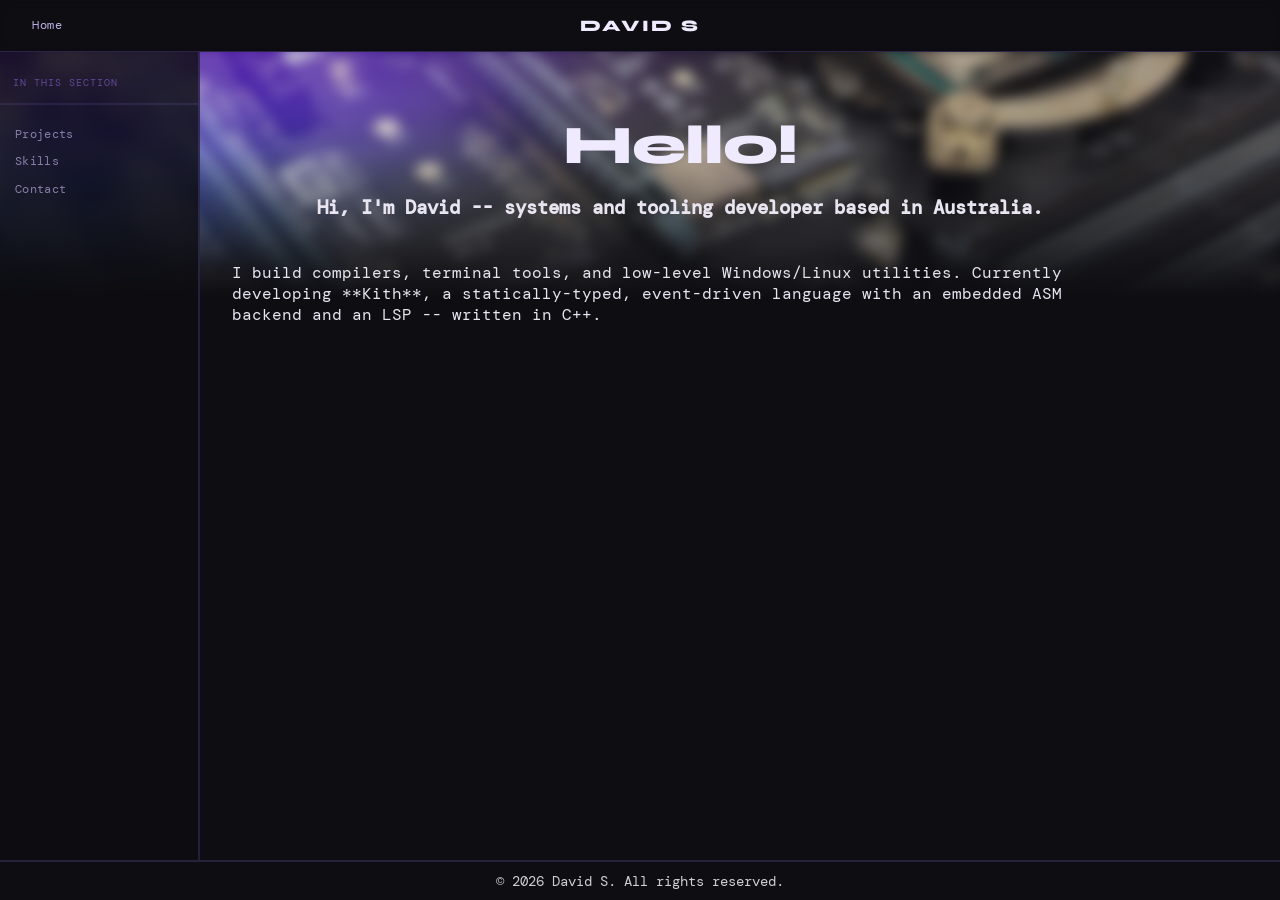
==== commit 718e17d5: "Update to main index front text." ====
--- a/index.html
+++ b/index.html
@@ -1,892 +1,61 @@
-<!DOCTYPE html>
-<html lang="en">
-
-<head>
-    <meta charset="UTF-8">
-    <meta name="viewport" content="width=device-width, initial-scale=1.0">
-    <title>Matrix WSL — PenguineDavid</title>
-    <link href="https://fonts.googleapis.com/css2?family=Share+Tech+Mono&family=VT323&display=swap" rel="stylesheet">
-    <style>
-        * {
-            margin: 0;
-            padding: 0;
-            box-sizing: border-box;
-        }
-
-        :root {
-            --green: #00ff41;
-            --green-dim: #00aa2a;
-            --green-faint: #003d10;
-            --blue: #4fc3f7;
-            --blue-dim: #0288d1;
-            --cyan: #00fff5;
-            --white: #dcdcdc;
-            --bg: #000;
-            --red-dot: #ff5f57;
-            --yellow-dot: #ffbd2e;
-            --green-dot: #27c93f;
-        }
-
-        html,
-        body {
-            width: 100%;
-            height: 100%;
-            background: var(--bg);
-            overflow: hidden;
-            font-family: 'Share Tech Mono', monospace;
-            color: var(--green);
-            cursor: text;
-        }
-
-        #bg-canvas {
-            position: fixed;
-            inset: 0;
-            width: 100%;
-            height: 100%;
-            z-index: 0;
-        }
-
-        #crt {
-            position: fixed;
-            inset: 0;
-            pointer-events: none;
-            z-index: 50;
-            background: repeating-linear-gradient(to bottom, transparent, transparent 2px, rgba(0, 0, 0, .18) 2px, rgba(0, 0, 0, .18) 4px);
-        }
-
-        #vignette {
-            position: fixed;
-            inset: 0;
-            pointer-events: none;
-            z-index: 51;
-            background: radial-gradient(ellipse at center, transparent 55%, rgba(0, 0, 0, .75) 100%);
-        }
-
-        @keyframes flicker {
-            0%, 100% { opacity: 1 }
-            91% { opacity: 1 }
-            92% { opacity: .35 }
-            93% { opacity: 1 }
-            95% { opacity: .75 }
-            96% { opacity: 1 }
-        }
-
-        #app {
-            position: fixed;
-            inset: 0;
-            display: flex;
-            flex-direction: column;
-            z-index: 10;
-            animation: flicker 9s infinite;
-        }
-
-        #topbar {
-            height: 28px;
-            background: rgba(45, 45, 45, .92);
-            display: flex;
-            align-items: center;
-            padding: 0 10px;
-            gap: 7px;
-            flex-shrink: 0;
-            border-bottom: 1px solid #1a1a1a;
-            user-select: none;
-            cursor: default;
-        }
-
-        .dot {
-            width: 12px;
-            height: 12px;
-            border-radius: 50%;
-            cursor: pointer;
-            transition: filter .1s;
-            flex-shrink: 0;
-        }
-
-        .dot:hover { filter: brightness(1.4) }
-        #dot-red { background: var(--red-dot) }
-        #dot-yellow { background: var(--yellow-dot) }
-        #dot-green { background: var(--green-dot) }
-
-        #topbar-title {
-            flex: 1;
-            text-align: center;
-            font-family: 'VT323', monospace;
-            font-size: 15px;
-            color: var(--white);
-            letter-spacing: .05em;
-            pointer-events: none;
-        }
-
-        #topbar-clock {
-            font-family: 'VT323', monospace;
-            font-size: 13px;
-            color: #888;
-            flex-shrink: 0;
-        }
-
-        #terminal {
-            flex: 1;
-            display: flex;
-            flex-direction: column;
-            padding: 10px 18px 8px;
-            overflow: hidden;
-        }
-
-        #output {
-            flex: 1;
-            overflow-y: auto;
-            scrollbar-width: thin;
-            scrollbar-color: var(--green-dim) transparent;
-            font-size: 14px;
-            line-height: 1.55;
-        }
-
-        #output::-webkit-scrollbar { width: 3px }
-        #output::-webkit-scrollbar-thumb { background: var(--green-dim) }
-
-        .line { white-space: pre-wrap; word-break: break-word; }
-        .t { text-shadow: 0 0 8px currentColor, 0 0 2px rgba(0, 0, 0, .9); }
-
-        .c-user { color: #00ff41; }
-        .c-host { color: #00ff41; }
-        .c-path { color: var(--blue); }
-        .c-sym { color: var(--white); }
-        .c-cmd { color: var(--white); }
-        .c-out { color: var(--green-dim); }
-        .c-hi { color: var(--cyan); }
-        .c-acc { color: var(--blue); }
-        .c-dim { color: #1a5c2a; }
-        .c-err { color: #ff4444; }
-        .c-ok { color: var(--green); }
-        .c-white { color: var(--white); }
-
-        .glow { text-shadow: 0 0 10px currentColor, 0 0 25px currentColor; }
-
-        #input-row {
-            display: flex;
-            align-items: center;
-            gap: 0;
-            margin-top: 6px;
-            padding-top: 6px;
-            border-top: 1px solid #0a2e10;
-            flex-shrink: 0;
-            font-size: 14px;
-        }
-
-        #input-prompt { white-space: nowrap; }
-
-        #cmd-input {
-            background: transparent;
-            border: none;
-            outline: none;
-            color: var(--white);
-            font-family: 'Share Tech Mono', monospace;
-            font-size: 14px;
-            flex: 1;
-            caret-color: var(--green);
-            text-shadow: 0 0 6px var(--green);
-        }
-
-        @keyframes blink { 50% { opacity: 0 } }
-        #cursor {
-            display: inline-block;
-            width: 8px;
-            height: 1em;
-            background: var(--green);
-            vertical-align: text-bottom;
-            animation: blink 1s step-end infinite;
-            box-shadow: 0 0 6px var(--green);
-        }
-
-        .popup {
-            position: fixed;
-            font-family: 'Share Tech Mono', monospace;
-            font-size: 12px;
-            line-height: 1.4;
-            padding: 4px 6px;
-            background: rgba(0, 0, 0, .6);
-            border: 1px solid;
-            pointer-events: none;
-            z-index: 30;
-            white-space: pre;
-            text-shadow: 0 0 5px currentColor;
-        }
-    </style>
-</head>
-
-<body>
-    <canvas id="bg-canvas"></canvas>
-    <div id="crt"></div>
-    <div id="vignette"></div>
-
-    <div id="app">
-        <div id="topbar">
-            <div class="dot" id="dot-red"></div>
-            <div class="dot" id="dot-yellow"></div>
-            <div class="dot" id="dot-green"></div>
-            <div id="topbar-title">Matrix WSL — PenguineDavid@portfolio:~</div>
-            <div id="topbar-clock"></div>
-        </div>
-        <div id="terminal">
-            <div id="output"></div>
-            <div id="input-row">
-                <span id="input-prompt">
-                    <span class="c-user">PenguineDavid</span><span class="c-white">@</span><span class="c-host">portfolio</span><span class="c-white">:</span><span class="c-path">~</span><span class="c-white">$&nbsp;</span>
-                </span>
-                <input id="cmd-input" type="text" autocomplete="off" spellcheck="false">
-                <span id="cursor"></span>
-            </div>
-        </div>
-    </div>
-
-    <script>
-        'use strict';
-
-        // ═══════════════════════════════════════════════════════════
-        //  MATRIX RAIN + DONUT  (compact scaled donut from version 2)
-        // ═══════════════════════════════════════════════════════════
-        const canvas = document.getElementById('bg-canvas');
-        const ctx = canvas.getContext('2d');
-
-        const CORRUPT = '!@#$%^&*()_+-=[]{};:<>?/\\|~`\'"';
-        const GLYPHS = ('01'.repeat(6) + CORRUPT).split('');
-        const FLARE = ['#00ff41', '#ffffff', '#ff4444', '#00fff5', '#ffff00'];
-
-        let cols = 0, rows = 0, cellW = 0, cellH = 14, drops = [];
-        let burstFrames = 0, idleFrames = 0;
-        const isBurst = () => burstFrames > 0;
-        const isIdle = () => idleFrames > 120;
-
-        let donutA = 0, donutB = 0, donutCache = [];
-
-        function resizeCanvas() {
-            canvas.width = window.innerWidth;
-            canvas.height = window.innerHeight;
-            cellW = Math.ceil(canvas.width / Math.floor(canvas.width / 10));
-            cols = Math.floor(canvas.width / cellW);
-            rows = Math.floor(canvas.height / cellH);
-            drops = [];
-            for (let x = 0; x < cols; x++) drops.push({
-                y: Math.random() * rows - rows,
-                speed: 0.1 + Math.random() * 0.4,
-                length: 5 + Math.floor(Math.random() * 10),
-                glitch: false, active: true, staticBurst: false, staticTimer: 0
-            });
-        }
-
-        function computeDonut() {
-            const out = new Array(1920).fill(' ');
-            const z = new Float32Array(1920);
-            for (let j = 0; j < 6.28; j += 0.07) {
-                for (let i = 0; i < 6.28; i += 0.02) {
-                    const c = Math.sin(i), d = Math.cos(j), e = Math.sin(donutA),
-                        f = Math.sin(j), g = Math.cos(donutA), h = d + 2,
-                        D = 1 / (c * h * e + f * g + 5),
-                        l = Math.cos(i), m = Math.cos(donutB), n = Math.sin(donutB),
-                        t = c * h * g - f * e;
-                    const xi = Math.round(40 + 30 * D * (l * h * m - t * n));
-                    const yi = Math.round(12 + 15 * D * (l * h * n + t * m));
-                    if (yi >= 0 && yi < 24 && xi >= 0 && xi < 80) {
-                        const o = xi + 80 * yi;
-                        const N = Math.floor(8 * ((f * e - c * d * g) * m - c * d * e - f * g - l * d * n));
-                        if (D > z[o]) { z[o] = D; out[o] = '.,-~:;=!*#$@'[N > 0 ? N % 12 : 0]; }
-                    }
-                }
-            }
-            donutCache = [];
-            for (let k = 0; k < 1920; k++)
-                if (out[k] !== ' ') donutCache.push({ nx: (k % 80) / 79, ny: Math.floor(k / 80) / 23, ch: out[k] });
-            donutA += 0.04; donutB += 0.02;
-        }
-
-        function drawFrame() {
-            ctx.fillStyle = 'rgba(0,0,0,0.18)';
-            ctx.fillRect(0, 0, canvas.width, canvas.height);
-            const sm = isBurst() ? 3.5 : isIdle() ? 0.3 : 1.0;
-            ctx.font = `${cellH}px 'Share Tech Mono',monospace`;
-
-            // ── Rain ──────────────────────────────────────────────
-            for (let x = 0; x < cols; x++) {
-                const d = drops[x];
-                if (d.staticBurst) {
-                    if (--d.staticTimer <= 0) { d.staticBurst = false; }
-                    else {
-                        for (let y = 0; y < rows; y++) {
-                            ctx.fillStyle = FLARE[Math.floor(Math.random() * 3)];
-                            ctx.fillText(CORRUPT[Math.floor(Math.random() * CORRUPT.length)], x * cellW, y * cellH);
-                        }
-                        continue;
-                    }
-                }
-                if (isBurst() && burstFrames > 70 && Math.random() < 0.0025) {
-                    d.staticBurst = true; d.staticTimer = 3 + Math.floor(Math.random() * 5); continue;
-                }
-                if (!d.active) {
-                    const ch = isBurst() ? 25 : isIdle() ? 1 : 5;
-                    if (Math.random() * 100 < ch) {
-                        d.active = true; d.y = Math.random() * 10 - 20;
-                        d.speed = 0.1 + Math.random() * 0.4; d.length = 5 + Math.floor(Math.random() * 10);
-                    }
-                    continue;
-                }
-                if (Math.random() * 100 < (isBurst() ? 15 : 3)) d.glitch = true;
-                if (Math.random() * 100 < (isBurst() ? 2 : 1)) d.glitch = false;
-
-                const tl = d.length + (isBurst() ? 8 : 0), iy = Math.floor(d.y);
-                for (let tr = 0; tr < tl; tr++) {
-                    const ty = iy - tr;
-                    if (ty < 0 || ty >= rows) continue;
-                    let ch, color;
-                    if (tr === 0) {
-                        ch = GLYPHS[Math.floor(Math.random() * GLYPHS.length)];
-                        color = isBurst() ? FLARE[Math.floor(Math.random() * FLARE.length)] : '#aaffaa';
-                    } else if (tr < 4) {
-                        ch = d.glitch ? CORRUPT[Math.floor(Math.random() * CORRUPT.length)] : (Math.random() < 0.5 ? '0' : '1');
-                        color = isBurst() ? FLARE[Math.floor(Math.random() * FLARE.length)] : (Math.random() < 0.5 ? '#00ff41' : '#00cc33');
-                    } else if (tr < 8) {
-                        ch = d.glitch ? CORRUPT[Math.floor(Math.random() * CORRUPT.length)] : (Math.random() < 0.5 ? '0' : '1');
-                        color = '#009922';
-                    } else {
-                        ch = Math.random() < 0.5 ? '0' : '1';
-                        color = '#006611';
-                    }
-                    ctx.fillStyle = color;
-                    ctx.fillText(ch, x * cellW, (ty + 1) * cellH);
-                }
-                d.y += d.speed * sm;
-                if (d.y - d.length > rows) d.active = false;
-            }
-
-            // ── Donut (scaled & centered, with shadow) ────────────
-            computeDonut();
-            const donutCols = 80, donutRows = 24;
-            const margin = 0.15;
-            const maxW = canvas.width * (1 - margin * 2);
-            const maxH = canvas.height * (1 - margin * 2);
-            const cellSize = Math.min(maxW / donutCols, maxH / donutRows);
-            const donutFontSize = Math.max(10, Math.floor(cellSize));
-            const offsetX = (canvas.width - donutCols * donutFontSize) / 2;
-            const offsetY = (canvas.height - donutRows * donutFontSize) / 2;
-
-            ctx.save();
-            ctx.font = `${donutFontSize}px 'Share Tech Mono',monospace`;
-            ctx.shadowBlur = 8;
-            ctx.shadowColor = '#00ff41';
-            ctx.fillStyle = isBurst() ? '#00fff5' : '#00ff41';
-            for (const p of donutCache) {
-                const col = Math.round(p.nx * (donutCols - 1));
-                const row = Math.round(p.ny * (donutRows - 1));
-                ctx.fillText(p.ch, offsetX + col * donutFontSize, offsetY + (row + 1) * donutFontSize);
-            }
-            ctx.restore();
-
-            if (burstFrames > 0) burstFrames--; else idleFrames++;
-            requestAnimationFrame(drawFrame);
-        }
-
-        window.addEventListener('resize', resizeCanvas);
-        resizeCanvas();
-        drawFrame();
-
-        // ═══════════════════════════════════════════════════════════
-        //  MARGIN POPUPS
-        // ═══════════════════════════════════════════════════════════
-        const POPUP_TEMPLATES = [
-            { lines: ['[ ACCESS GRANTED ]', 'USER: root', 'LEVEL: 7 CLEARANCE'], color: '#00ff41' },
-            { lines: ['[ DECRYPTING... ]', 'KEY: 0x4F3A91C2', 'STATUS: OK'], color: '#00fff5' },
-            { lines: ['[ INTRUSION DET ]', 'SRC: 10.0.0.1', 'TRACING...'], color: '#4fc3f7' },
-            { lines: ['[ SYSTEM ALERT ]', 'PROC: 0xDEADBEEF', 'KILL? [Y/N]'], color: '#ff4444' },
-            { lines: ['[ DOWNLOADING ]', 'FILES: 1337', 'RATE: 9.6 Mb/s'], color: '#00ff41' },
-            { lines: ['[ BYPASS ACTIVE ]', 'PORT: 22/SSH', 'TUNNELED: YES'], color: '#00fff5' },
-            { lines: ['[ NULL PTR FAULT ]', 'ADDR: 0x00000000', 'CORE DUMPED'], color: '#ff4444' },
-            { lines: ['[ GITHUB UPLINK ]', 'REPO: PenguineDavid', 'SYNC: OK'], color: '#00ff41' },
-            { lines: ['[ HASH COLLIDE ]', 'MD5: BROKEN', 'EXPLOITING...'], color: '#4fc3f7' },
-            { lines: ['[ CONPTY INIT ]', 'COLS: 80 ROWS: 24', 'STATUS: READY'], color: '#00fff5' },
-        ];
-
-        function spawnPopup() {
-            const t = POPUP_TEMPLATES[Math.floor(Math.random() * POPUP_TEMPLATES.length)];
-            const el = document.createElement('div');
-            el.className = 'popup';
-            el.style.color = t.color;
-            el.style.borderColor = t.color;
-            el.style.boxShadow = `0 0 8px ${t.color}55`;
-            el.textContent = t.lines.join('\n');
-            el.style[Math.random() < 0.5 ? 'left' : 'right'] = '4px';
-            el.style.top = (40 + Math.random() * (window.innerHeight - 120)) + 'px';
-            document.body.appendChild(el);
-            const dur = 2000 + Math.random() * 2000;
-            let elapsed = 0;
-            const iv = setInterval(() => {
-                elapsed += 80;
-                if (elapsed > dur - 500) el.style.opacity = Math.random() > 0.4 ? '1' : '0.2';
-                if (elapsed > dur) { clearInterval(iv); el.remove(); }
-            }, 80);
-        }
-
-        // ═══════════════════════════════════════════════════════════
-        //  localStorage CACHE (TTL‑based, 1 hour)
-        // ═══════════════════════════════════════════════════════════
-        const CACHE_TTL_MS = 60 * 60 * 1000;
-
-        const LS_KEYS = {
-            profile:   'ghc_profile',
-            repos:     'ghc_repos',
-            languages: 'ghc_languages',
-        };
-
-        function lsGet(key) {
-            try {
-                const raw = localStorage.getItem(key);
-                if (!raw) return null;
-                const { data, ts } = JSON.parse(raw);
-                if (Date.now() - ts > CACHE_TTL_MS) {
-                    localStorage.removeItem(key);
-                    return null;
-                }
-                return data;
-            } catch { return null; }
-        }
-
-        function lsSet(key, data) {
-            try { localStorage.setItem(key, JSON.stringify({ data, ts: Date.now() })); } catch { }
-        }
-
-        function lsAge(key) {
-            try {
-                const raw = localStorage.getItem(key);
-                if (!raw) return null;
-                const { ts } = JSON.parse(raw);
-                const age = Math.floor((Date.now() - ts) / 1000);
-                if (age < 60) return `${age}s ago`;
-                if (age < 3600) return `${Math.floor(age / 60)}m ago`;
-                return `${Math.floor(age / 3600)}h ago`;
-            } catch { return null; }
-        }
-
-        function lsClear() {
-            Object.values(LS_KEYS).forEach(key => localStorage.removeItem(key));
-        }
-
-        // ═══════════════════════════════════════════════════════════
-        //  GITHUB API  (with cache and batch throttling)
-        // ═══════════════════════════════════════════════════════════
-        const GH_USER = 'PenguineDavid';
-        const GH_API = 'https://api.github.com';
-        const GH_HDR = { Accept: 'application/vnd.github.v3+json' };
-
-        const memCache = { profile: null, repos: null, languages: null };
-
-        async function ghGet(url) {
-            const r = await fetch(url, { headers: GH_HDR });
-            if (!r.ok) throw new Error(`HTTP ${r.status}`);
-            return r.json();
-        }
-
-        async function batchedAll(fns, size = 5) {
-            const results = [];
-            for (let i = 0; i < fns.length; i += size) {
-                const batch = await Promise.allSettled(fns.slice(i, i + size).map(f => f()));
-                results.push(...batch);
-            }
-            return results;
-        }
-
-        async function getProfile() {
-            if (memCache.profile) return memCache.profile;
-            const cached = lsGet(LS_KEYS.profile);
-            if (cached) { memCache.profile = cached; return cached; }
-            const data = await ghGet(`${GH_API}/users/${GH_USER}`);
-            lsSet(LS_KEYS.profile, data);
-            memCache.profile = data;
-            return data;
-        }
-
-        async function getRepos() {
-            if (memCache.repos) return memCache.repos;
-            const cached = lsGet(LS_KEYS.repos);
-            if (cached) { memCache.repos = cached; return cached; }
-            const [p1, p2] = await Promise.all([
-                ghGet(`${GH_API}/users/${GH_USER}/repos?per_page=100&sort=pushed&page=1`),
-                ghGet(`${GH_API}/users/${GH_USER}/repos?per_page=100&sort=pushed&page=2`),
-            ]);
-            const data = [...p1, ...p2].filter((r, i, a) => a.findIndex(x => x.id === r.id) === i);
-            lsSet(LS_KEYS.repos, data);
-            memCache.repos = data;
-            return data;
-        }
-
-        async function getLanguages() {
-            if (memCache.languages) return memCache.languages;
-            const cached = lsGet(LS_KEYS.languages);
-            if (cached) { memCache.languages = cached; return cached; }
-            const repos = await getRepos();
-            const own = repos.filter(r => !r.fork);
-            const results = await batchedAll(own.map(r => () => ghGet(r.languages_url)), 5);
-            const totals = {};
-            results.forEach(res => {
-                if (res.status !== 'fulfilled') return;
-                for (const [lang, bytes] of Object.entries(res.value))
-                    totals[lang] = (totals[lang] || 0) + bytes;
-            });
-            const total = Object.values(totals).reduce((a, b) => a + b, 0) || 1;
-            const data = Object.fromEntries(
-                Object.entries(totals)
-                    .map(([k, v]) => [k, v / total * 100])
-                    .sort((a, b) => b[1] - a[1])
-            );
-            lsSet(LS_KEYS.languages, data);
-            memCache.languages = data;
-            return data;
-        }
-
-        // ═══════════════════════════════════════════════════════════
-        //  TERMINAL HELPERS
-        // ═══════════════════════════════════════════════════════════
-        const output = document.getElementById('output');
-        const cmdInput = document.getElementById('cmd-input');
-
-        const PROMPT_HTML =
-            `<span class="c-user">PenguineDavid</span>` +
-            `<span class="c-white">@</span>` +
-            `<span class="c-host">portfolio</span>` +
-            `<span class="c-white">:</span>` +
-            `<span class="c-path">~</span>` +
-            `<span class="c-white">$&nbsp;</span>`;
-
-        function bar(pct, width = 18) {
-            const f = Math.round(pct / 100 * width);
-            return `<span style="color:#00ff41">${'█'.repeat(f)}</span><span style="color:#003d10">${'░'.repeat(width - f)}</span>`;
-        }
-        function append(html) {
-            const d = document.createElement('div');
-            d.className = 'line t'; d.innerHTML = html;
-            output.appendChild(d); output.scrollTop = output.scrollHeight;
-        }
-        function blank() { append('&nbsp;'); }
-        function removeLast() { if (output.lastElementChild) output.lastElementChild.remove(); }
-
-        const LANG_META = {
-            'C++': 'Win32, ANTLR4 runtimes, ConPTY, low-level tooling',
-            'C': 'Embedded patterns, systems programming',
-            'Java': 'Minecraft Java Edition, JVM internals',
-            'JavaScript': 'ES2022+, class APIs, canvas, n-gram NLP',
-            'TypeScript': 'Typed JS, tooling & config',
-            'Python': 'Manim, config layers, data pipelines',
-            'HTML': 'Semantic markup, canvas, game UIs',
-            'CSS': 'Animations, custom vars, theming systems',
-            'PHP': 'Server-side tooling, curl_multi, Apache',
-            'Shell': 'Build scripts, automation',
-            'Makefile': 'Build system definitions',
-            'CMake': 'Cross-platform build configuration',
-        };
-
-        const ASCII_LOGO = [
-            ' ██████╗ ██████╗ ',
-            ' ██╔══██╗██╔══██╗',
-            ' ██████╔╝██║  ██║',
-            ' ██╔═══╝ ██║  ██║',
-            ' ██║     ██████╔╝',
-            ' ╚═╝     ╚═════╝ ',
-        ];
-
-        // ═══════════════════════════════════════════════════════════
-        //  COMMANDS
-        // ═══════════════════════════════════════════════════════════
-        const COMMANDS = {
-            help() {
-                blank();
-                append(`<span class="c-hi">┌─[ AVAILABLE COMMANDS ]──────────────────────────────┐</span>`);
-                [
-                    ['whoami',        'Identity & profile (live from GitHub)' ],
-                    ['skills',        'Language breakdown (live from GitHub)'  ],
-                    ['projects',      'Repos (live from GitHub)'               ],
-                    ['contact',       'How to reach me'                        ],
-                    ['cache',         'Show cache status'                      ],
-                    ['cache refresh', 'Force re‑fetch from GitHub'             ],
-                    ['clear',         'Clear the terminal'                     ],
-                    ['help',          'Show this menu'                         ],
-                ].forEach(([cmd, desc]) => {
-                    append(`<span class="c-hi">│</span>  <span class="c-acc">${cmd.padEnd(14)}</span><span class="c-dim">──</span> <span class="c-out">${desc}</span>`);
-                });
-                append(`<span class="c-hi">└─────────────────────────────────────────────────────┘</span>`);
-                blank();
-            },
-
-            async whoami() {
-                blank();
-                const fromCache = !!lsGet(LS_KEYS.profile);
-                append(`<span class="c-dim">  [ ${fromCache ? 'loading from cache' : 'fetching from api.github.com'}... ]</span>`);
-                let p;
-                try { p = await getProfile(); } catch (e) {
-                    removeLast();
-                    append(`  <span class="c-err">GitHub API error: ${e.message}</span>`); blank(); return;
-                }
-                removeLast();
-
-                ASCII_LOGO.forEach(line => append(`<span class="c-hi glow">${line}</span>`));
-                append(`<span class="c-hi glow">   PenguineDavid</span>`);
-                blank();
-                const row = (label, val, cls = 'c-out') =>
-                    append(`  <span class="c-acc">${label.padEnd(11)}</span><span class="c-dim"> :: </span><span class="${cls}">${val}</span>`);
-                row('USER', p.name || p.login, 'c-ok');
-                row('GITHUB', `github.com/${p.login}`, 'c-hi');
-                if (p.bio) row('BIO', p.bio);
-                if (p.location) row('LOCATION', p.location);
-                row('REPOS', `${p.public_repos} public repositories`);
-                row('FOLLOWERS', String(p.followers));
-                if (p.company) row('COMPANY', p.company);
-                blank();
-                append(`  <span class="c-out">Building things where software engineering meets</span>`);
-                append(`  <span class="c-out">interactive systems — redstone CPUs to language</span>`);
-                append(`  <span class="c-out">runtimes and custom terminal emulators.</span>`);
-                blank();
-                const age = lsAge(LS_KEYS.profile);
-                if (age) {
-                    append(`  <span class="c-dim">  (cached ${age} — run </span><span class="c-acc">cache refresh</span><span class="c-dim"> to force update)</span>`);
-                }
-                blank();
-            },
-
-            async skills() {
-                blank();
-                const fromCache = !!lsGet(LS_KEYS.languages);
-                append(`<span class="c-dim">  [ ${fromCache ? 'loading from cache' : 'fetching language data across all repos'}... ]</span>`);
-                let langs;
-                try { langs = await getLanguages(); } catch (e) {
-                    removeLast();
-                    append(`  <span class="c-err">GitHub API error: ${e.message}</span>`); blank(); return;
-                }
-                removeLast();
-
-                append(`<span class="c-hi">╔══════════════════════════════════════════════════════╗</span>`);
-                append(`<span class="c-hi">║          TECH STACK // LIVE FROM GITHUB             ║</span>`);
-                append(`<span class="c-hi">╚══════════════════════════════════════════════════════╝</span>`);
-                blank();
-                append(`  <span class="c-acc">◈ LANGUAGES</span>  <span class="c-dim">(bytes aggregated across all own repos)</span>`);
-                blank();
-
-                const entries = Object.entries(langs);
-                const top = entries.slice(0, 12);
-                const other = entries.slice(12).reduce((a, [, v]) => a + v, 0);
-
-                top.forEach(([lang, pct]) => {
-                    const desc = LANG_META[lang] || '';
-                    const label = lang.padEnd(16);
-                    const pctStr = pct.toFixed(2).padStart(6);
-                    append(`    <span class="c-hi">${label}</span>${bar(pct)} <span class="c-ok">${pctStr}%</span>`);
-                    if (desc) append(`    <span class="c-dim">   ${desc}</span>`);
-                });
-                if (other > 0.05)
-                    append(`    <span class="c-hi">${'Other'.padEnd(16)}</span>${bar(other)} <span class="c-ok">${other.toFixed(2).padStart(6)}%</span>`);
-
-                blank();
-                const age = lsAge(LS_KEYS.languages);
-                if (age) {
-                    append(`  <span class="c-dim">  (cached ${age} — run </span><span class="c-acc">cache refresh</span><span class="c-dim"> to force update)</span>`);
-                }
-                blank();
-            },
-
-            async projects() {
-                blank();
-                const fromCache = !!lsGet(LS_KEYS.repos);
-                append(`<span class="c-dim">  [ ${fromCache ? 'loading from cache' : 'fetching repos from api.github.com'}... ]</span>`);
-                let repos;
-                try { repos = await getRepos(); } catch (e) {
-                    removeLast();
-                    append(`  <span class="c-err">GitHub API error: ${e.message}</span>`); blank(); return;
-                }
-                removeLast();
-
-                const own = repos
-                    .filter(r => !r.fork)
-                    .sort((a, b) => new Date(b.pushed_at) - new Date(a.pushed_at))
-                    .slice(0, 10);
-
-                append(`<span class="c-hi">┌─[ REPOS // LIVE FROM GITHUB ]───────────────────────┐</span>`);
-                blank();
-                own.forEach(r => {
-                    const stars = r.stargazers_count > 0 ? ` ★${r.stargazers_count}` : '';
-                    const lang = r.language ? ` [${r.language}]` : '';
-                    const desc = (r.description || '(no description)').slice(0, 70);
-                    const pushed = (r.pushed_at || '').slice(0, 10);
-                    append(`  <span class="c-hi glow">▸ ${r.name}</span><span class="c-dim">${lang}${stars}</span>`);
-                    append(`    <span class="c-out">${desc}</span>`);
-                    append(`    <span class="c-dim">pushed: ${pushed}</span>`);
-                    blank();
-                });
-
-                const ownTotal = repos.filter(r => !r.fork).length;
-                append(`<span class="c-hi">└─────────────────────────────────────────────────────┘</span>`);
-                append(`  <span class="c-dim">Showing ${own.length} of ${ownTotal} own repos → </span><span class="c-hi">github.com/${GH_USER}</span>`);
-                blank();
-                const age = lsAge(LS_KEYS.repos);
-                if (age) {
-                    append(`  <span class="c-dim">  (cached ${age} — run </span><span class="c-acc">cache refresh</span><span class="c-dim"> to force update)</span>`);
-                }
-                blank();
-            },
-
-            cache(arg) {
-                if (arg === 'refresh') {
-                    lsClear();
-                    memCache.profile = null;
-                    memCache.repos = null;
-                    memCache.languages = null;
-                    blank();
-                    append(`  <span class="c-ok">Cache cleared.</span>`);
-                    append(`  <span class="c-dim">Next command will re‑fetch from GitHub.</span>`);
-                    blank();
-                    return;
-                }
-                blank();
-                append(`<span class="c-hi">┌─[ CACHE STATUS ]────────────────────────────────────┐</span>`);
-                [
-                    [LS_KEYS.profile,   'profile  '],
-                    [LS_KEYS.repos,     'repos    '],
-                    [LS_KEYS.languages, 'languages'],
-                ].forEach(([key, label]) => {
-                    const age = lsAge(key);
-                    const raw = localStorage.getItem(key);
-                    let sizeStr = '—';
-                    if (raw) {
-                        sizeStr = raw.length > 1024
-                            ? `${(raw.length / 1024).toFixed(1)} KB`
-                            : `${raw.length} B`;
-                    }
-                    const statusHtml = age
-                        ? `<span class="c-ok">HIT</span>  cached ${age}  (${sizeStr})`
-                        : `<span class="c-dim">MISS</span> not cached`;
-                    append(`<span class="c-hi">│</span>  <span class="c-acc">${label}</span>  ${statusHtml}`);
-                });
-                append(`<span class="c-hi">│</span>  <span class="c-dim">TTL: 1 hour per key</span>`);
-                append(`<span class="c-hi">└─────────────────────────────────────────────────────┘</span>`);
-                blank();
-                append(`  <span class="c-dim">Run </span><span class="c-acc">cache refresh</span><span class="c-dim"> to force a full re‑fetch from GitHub.</span>`);
-                blank();
-            },
-
-            contact() {
-                blank();
-                append(`<span class="c-hi">┌─[ CONTACT ]─────────────────────────────────────────┐</span>`);
-                blank();
-                append(`  <span class="c-acc">GITHUB   </span> <span class="c-hi">github.com/${GH_USER}</span>`);
-                append(`  <span class="c-acc">LOCATION </span> <span class="c-out">Sydney, NSW, Australia</span>`);
-                blank();
-                append(`  <span class="c-out">Best way: open an issue or discussion on any repo.</span>`);
-                blank();
-                append(`<span class="c-hi">└─────────────────────────────────────────────────────┘</span>`);
-                blank();
-            },
-
-            clear() { output.innerHTML = ''; },
-        };
-
-        // ═══════════════════════════════════════════════════════════
-        //  INPUT
-        // ═══════════════════════════════════════════════════════════
-        const history = []; let histIdx = -1;
-
-        cmdInput.addEventListener('keydown', async e => {
-            if (e.key === 'Enter') {
-                const raw = cmdInput.value.trim();
-                cmdInput.value = '';
-                if (!raw) return;
-
-                const tokens = raw.toLowerCase().split(/\s+/);
-                const cmd = tokens[0];
-                const arg = tokens[1];
-
-                append(`${PROMPT_HTML}<span class="c-white">${raw}</span>`);
-                history.unshift(raw); histIdx = -1;
-                burstFrames = 80; idleFrames = 0;
-                if (Math.random() < 0.6) spawnPopup();
-
-                if (COMMANDS[cmd]) {
-                    await COMMANDS[cmd](arg);
-                } else {
-                    blank();
-                    append(`  <span class="c-err">${raw}: command not found</span>`);
-                    append(`  <span class="c-dim">type </span><span class="c-acc">help</span><span class="c-dim"> for available commands</span>`);
-                    blank();
-                }
-            } else if (e.key === 'ArrowUp') {
-                e.preventDefault();
-                if (histIdx < history.length - 1) histIdx++;
-                cmdInput.value = history[histIdx] || '';
-            } else if (e.key === 'ArrowDown') {
-                e.preventDefault();
-                histIdx = Math.max(-1, histIdx - 1);
-                cmdInput.value = histIdx >= 0 ? history[histIdx] : '';
-            } else if (e.key === 'Tab') {
-                e.preventDefault();
-                const partial = cmdInput.value.trim().toLowerCase().split(/\s+/)[0];
-                const match = Object.keys(COMMANDS).find(k => k.startsWith(partial));
-                if (match) cmdInput.value = match;
-            } else if (e.ctrlKey && e.key === 'l') {
-                e.preventDefault(); COMMANDS.clear();
-            } else {
-                if (!isBurst()) { idleFrames = 0; burstFrames = 8; }
-            }
-        });
-
-        document.addEventListener('click', () => cmdInput.focus());
-
-        // ── Clock ──────────────────────────────────────────────────
-        function tick() {
-            document.getElementById('topbar-clock').textContent =
-                new Date().toISOString().replace('T', ' ').slice(0, 19) + ' UTC';
-        }
-        tick(); setInterval(tick, 1000);
-
-        // ── Traffic lights ─────────────────────────────────────────
-        document.getElementById('dot-red').onclick = () => window.close();
-        document.getElementById('dot-yellow').onclick = () => { };
-        document.getElementById('dot-green').onclick = () => {
-            if (!document.fullscreenElement) document.documentElement.requestFullscreen();
-            else document.exitFullscreen();
-        };
-
-        // ═══════════════════════════════════════════════════════════
-        //  BOOT SEQUENCE  (with live cache note)
-        // ═══════════════════════════════════════════════════════════
-        const bootCacheNote = (() => {
-            const pa = lsAge(LS_KEYS.profile);
-            const ra = lsAge(LS_KEYS.repos);
-            const la = lsAge(LS_KEYS.languages);
-            if (pa || ra || la) {
-                return `cached data found — profile: ${pa || '—'}, repos: ${ra || '—'}, langs: ${la || '—'}`;
-            }
-            return 'no local cache — will fetch on first command';
-        })();
-
-        const BOOT = [
-            [`<span class="c-dim">BIOS v2.4.1 — PenguineDavid Systems</span>`, 60],
-            [`<span class="c-dim">Loading kernel modules.............................. <span class="c-ok">OK</span></span>`, 100],
-            [`<span class="c-dim">Mounting skill partitions........................... <span class="c-ok">OK</span></span>`, 110],
-            [`<span class="c-dim">Calibrating creativity engine....................... <span class="c-ok">OK</span></span>`, 120],
-            [`<span class="c-dim">Establishing GitHub uplink.......................... <span class="c-ok">OK</span></span>`, 130],
-            [`<span class="c-dim">Initialising ConPTY layer........................... <span class="c-ok">OK</span></span>`, 130],
-            [`<span class="c-dim">Checking localStorage cache......................... <span class="c-ok">OK</span></span>`, 130],
-            [`<span class="c-dim">  ${bootCacheNote}</span>`, 160],
-            [`<span class="c-dim">Suppressing imposter syndrome....................... <span class="c-acc">PARTIAL</span></span>`, 200],
-            [`&nbsp;`, 80],
-            ...ASCII_LOGO.map(line => [`<span class="c-hi glow">${line}</span>`, 35]),
-            [`<span class="c-hi glow">   PenguineDavid — Software Developer</span>`, 80],
-            [`&nbsp;`, 50],
-            [`  <span class="c-out">Creative Technologist · Sydney, AU · github.com/${GH_USER}</span>`, 70],
-            [`&nbsp;`, 80],
-            [`  <span class="c-dim">System ready. Type </span><span class="c-acc">help</span><span class="c-dim"> to begin.</span>`, 0],
-            [`&nbsp;`, 0],
-        ];
-
-        (function boot(i) {
-            if (i >= BOOT.length) { cmdInput.focus(); return; }
-            const [html, delay] = BOOT[i];
-            append(html);
-            setTimeout(() => boot(i + 1), delay);
-        })(0);
-    </script>
-</body>
-</html>
+<!DOCTYPE html>
+<html lang="en">
+
+<head>
+    <meta charset="UTF-8">
+    <meta name="viewport" content="width=device-width, initial-scale=1.0">
+    <title>David S Home</title>
+    <link rel="stylesheet" href="/css/main.css">
+    <link rel="stylesheet" href="/css/bg.css">
+    <link rel="stylesheet" href="/css/nav.css">
+    <link rel="stylesheet" href="/css/sidebar.css">
+</head>
+
+<body>
+    <!-- Mobile sidebar toggle button (only visible below 768px) -->
+    <button class="sidebar-toggle" aria-label="Toggle sidebar" aria-expanded="false">&#9776;</button>
+    
+    <!-- Tap-outside overlay -->
+    <div class="sidebar-overlay"></div>
+
+    <nav>
+        <div class="nav-left">
+            <div class="breadcrumb"></div>
+        </div>
+        <a href="/" class="brand">David S</a>
+    </nav>
+
+    <div class="header-wrap">
+        <header class="site-header">
+            <img class="bg-img" src="/gfx/bg/PCB.jpg" alt="">
+            <div class="colour-overlay"></div>
+        </header>
+        <div class="header-fade"></div>
+    </div>
+    <!-- sidebar-spacer is an in-flow placeholder for the fixed sidebar panel -->
+    <main>
+        <aside class="sidebar"></aside>
+        <div class="sidebar-spacer"></div>
+        <div class="content-area">
+            <!-- your h1, p, etc. go here -->
+             <p>
+                <h1>Hello!</h1>
+                <h3>Hi, I'm David -- systems and tooling developer based in Australia.</h3><br><br>
+                I build compilers, terminal tools, and low-level Windows/Linux utilities.
+                Currently developing **Kith**, a statically-typed, event-driven language
+                with an embedded ASM backend and an LSP -- written in C++.
+             </p>
+        </div>
+    </main>
+
+    <footer class="site-footer">
+        <div class="footer-content">
+            <span class="footer-text">© 2026 David S. All rights reserved.</span>
+        </div>
+    </footer>
+
+    <script src="/js/nav.js"></script>
+    <script src="/js/main.js"></script>
+</body>
+
+</html>
--- a/css/main.css
+++ b/css/main.css
@@ -0,0 +1,131 @@
+@import url('https://fonts.googleapis.com/css2?family=DM+Mono:wght@300;400&family=Syne:wght@400;700;800&display=swap');
+
+*,
+*::before,
+*::after {
+    box-sizing: border-box;
+    margin: 0;
+    padding: 0;
+}
+
+html {
+    background: #0d0d12;
+}
+
+body {
+    font-family: 'DM Mono', monospace;
+    color: #e8e4f0;
+    background: transparent;
+    padding-top: 52px;
+}
+
+/* -- PCB HEADER BACKGROUND --------------------------------------------------- */
+.header-wrap {
+    position: fixed;
+    top: 52px;
+    left: 0;
+    width: 100%;
+    height: 360px;
+    z-index: 0;
+    pointer-events: none;
+}
+
+.site-header {
+    position: absolute;
+    inset: 0;
+    overflow: hidden;
+}
+
+/* -- PAGE LAYOUT -------------------------------------------------------------- */
+main {
+    position: relative;
+    z-index: 10;
+    display: flex;
+    flex-direction: row;
+    align-items: stretch;
+    min-height: calc(100vh - 52px);
+}
+
+/* -- CONTENT AREA ------------------------------------------------------------- */
+.content-area {
+    flex: 1;
+    padding: 3rem 2rem 4rem 2rem;
+    min-width: 0;
+    /* Cap line length on very wide screens so text doesn't stretch absurdly */
+    max-width: 960px;
+}
+
+h1 {
+    font-family: 'Syne', sans-serif;
+    font-size: clamp(2rem, 5vw, 3.4rem);
+    font-weight: 800;
+    line-height: 1.1;
+    letter-spacing: -0.02em;
+    margin-bottom: 1.2rem;
+    color: #f0eaff;
+}
+
+p {
+    font-size: 0.9rem;
+    line-height: 1.8;
+    color: rgba(220, 210, 255, 0.72);
+    max-width: 60ch;
+    margin-bottom: 1rem;
+}
+
+.content-area h1,
+.content-area h2,
+.content-area h3,
+.content-area h4,
+.content-area h5,
+.content-area h6 {
+    text-align: center;
+}
+
+/* -- WIDE SCREENS (>1400px) -------------------------------------------------
+   Content stays readable - just gains breathing room on either side.      */
+@media (min-width: 1400px) {
+    .content-area {
+        padding: 3rem 4rem 4rem 4rem;
+    }
+}
+
+/* -- NARROW SCREENS (<768px) ------------------------------------------------
+   Sidebar goes away, full-width content, tighter padding.                 */
+@media (max-width: 768px) {
+    .content-area {
+        padding: 2rem 1.2rem 3rem 1.2rem;
+        max-width: 100%;
+    }
+
+    h1 {
+        font-size: clamp(1.6rem, 8vw, 2.4rem);
+    }
+}
+
+.site-footer {
+    position: fixed;
+    left: 0;
+    bottom: 0;
+    width: 100%;
+
+    background: #0d0d12;
+    color: #ffffff;
+    padding: 10px 20px;
+
+    border-top: 2px solid rgba(160, 120, 255, 0.18);
+    z-index: 9999;
+    /* above everything */
+}
+
+.footer-content {
+    display: flex;
+    align-items: center;
+    justify-content: center;
+    gap: 10px;
+}
+
+.footer-text {
+    font-size: 14px;
+    opacity: 0.8;
+}
--- a/css/bg.css
+++ b/css/bg.css
@@ -0,0 +1,41 @@
+.site-header .bg-img {
+    position: absolute;
+    inset: 0;
+    width: 100%;
+    height: 100%;
+    object-fit: cover;
+    display: block;
+    filter: blur(6px);
+    transform: scale(1.02);
+}
+
+.site-header .colour-overlay {
+    position: absolute;
+    top: -40px;
+    left: -40px;
+    width: calc(100% + 80px);
+    height: calc(100% + 80px);
+    mix-blend-mode: screen;
+    filter: blur(22px);
+    background:
+        radial-gradient(ellipse 90% 70% at 5% 5%, #5500aa 0%, transparent 65%),
+        radial-gradient(ellipse 70% 90% at 8% 15%, #0044cc 0%, transparent 58%),
+        radial-gradient(ellipse 55% 45% at 18% 8%, #7700bb 0%, transparent 52%),
+        radial-gradient(ellipse 45% 65% at 3% 40%, #0033bb 0%, transparent 48%),
+        radial-gradient(ellipse 40% 35% at 25% 20%, #4400aa 0%, transparent 44%);
+}
+
+.header-fade {
+    position: absolute;
+    inset: 0;
+    z-index: 10;
+    pointer-events: none;
+    background:
+        linear-gradient(to right, rgba(13, 13, 18, 0.06) 0%, rgba(13, 13, 18, 0.28) 100%),
+        linear-gradient(to bottom,
+            rgba(13, 13, 18, 0) 0%,
+            rgba(13, 13, 18, 0) 28%,
+            rgba(13, 13, 18, 0.5) 52%,
+            rgba(13, 13, 18, 1) 68%,
+            rgba(13, 13, 18, 1) 100%);
+}
--- a/css/nav.css
+++ b/css/nav.css
@@ -0,0 +1,125 @@
+/* -- NAV --------------------------------------------------------------------
+   Three-zone grid: [breadcrumb | SITENAME | links]
+   SITENAME is always truly centered relative to full bar width.           */
+nav {
+    position: fixed;
+    top: 0;
+    left: 0;
+    width: 100%;
+    height: 52px;
+    z-index: 200;
+    backdrop-filter: blur(5px);
+    border-bottom: 1px solid rgba(160, 120, 255, 0.22);
+    display: grid;
+    grid-template-columns: 1fr auto 1fr;
+    align-items: center;
+    padding: 0 2rem;
+}
+
+/* -- LEFT ZONE: breadcrumb -------------------------------------------------- */
+.nav-left {
+    display: flex;
+    align-items: center;
+    gap: 0.4rem;
+    justify-content: flex-start;
+    min-width: 0;
+    /* allow truncation */
+}
+
+/* -- CENTER ZONE: SITENAME -------------------------------------------------- */
+.brand {
+    font-family: 'Syne', sans-serif;
+    font-size: 1rem;
+    font-weight: 800;
+    letter-spacing: 0.12em;
+    color: #f0eaff;
+    text-transform: uppercase;
+    text-decoration: none;
+    white-space: nowrap;
+}
+
+/* -- RIGHT ZONE: nav links -------------------------------------------------- */
+.nav-right {
+    display: flex;
+    align-items: center;
+    gap: 2rem;
+    justify-content: flex-end;
+}
+
+nav a {
+    font-size: 0.78rem;
+    letter-spacing: 0.06em;
+    color: rgba(210, 195, 255, 0.75);
+    text-decoration: none;
+    text-transform: uppercase;
+    transition: color 0.2s;
+    white-space: nowrap;
+}
+
+nav a:hover {
+    color: #fff;
+}
+
+/* -- BREADCRUMB ------------------------------------------------------------- */
+.breadcrumb {
+    display: flex;
+    align-items: center;
+    gap: 0.4rem;
+    font-size: 0.72rem;
+    letter-spacing: 0.05em;
+    color: rgba(200, 185, 255, 0.5);
+    overflow: hidden;
+    /* stop it blowing past nav-left */
+}
+
+.breadcrumb a {
+    color: rgba(200, 185, 255, 0.65);
+    text-decoration: none;
+    transition: color 0.2s;
+    white-space: nowrap;
+}
+
+.breadcrumb a:hover {
+    color: #fff;
+}
+
+.breadcrumb .sep {
+    color: rgba(160, 120, 255, 0.35);
+    user-select: none;
+    flex-shrink: 0;
+}
+
+.breadcrumb .current {
+    color: rgba(210, 195, 255, 0.9);
+    overflow: hidden;
+    text-overflow: ellipsis;
+    white-space: nowrap;
+}
+
+/* -- NARROW: hide nav links, collapse breadcrumb ----------------------------
+   Below 640px the right-hand links would overlap the brand.
+   Hide them - a mobile nav menu can be added later if needed.             */
+@media (max-width: 640px) {
+    nav {
+        padding: 0 1rem;
+        grid-template-columns: 1fr auto 1fr;
+    }
+
+    .nav-right {
+        display: none;
+    }
+
+    /* With no right column content the brand can stay centered */
+    .breadcrumb .sep,
+    .breadcrumb a:not(:last-of-type) {
+        /* hide all but the immediate parent on very small screens */
+        display: none;
+    }
+}
+
+/* -- VERY NARROW: tighten further ------------------------------------------*/
+@media (max-width: 400px) {
+    .breadcrumb {
+        display: none;
+    }
+}
--- a/css/sidebar.css
+++ b/css/sidebar.css
@@ -0,0 +1,142 @@
+/* -- SIDEBAR ----------------------------------------------------------------
+   Fixed position, full viewport height, always visible.
+   z-index: 20 - above PCB background, below nav.                         */
+.sidebar {
+    position: fixed;
+    top: 52px;
+    left: 0;
+    width: 200px;
+    height: calc(100vh - 52px);
+    z-index: 20;
+    background: rgba(13, 13, 18, 0.82);
+    border-right: 2px solid rgba(160, 120, 255, 0.18);
+    backdrop-filter: blur(8px);
+    overflow-y: auto;
+    flex-shrink: 0;
+    padding-top: 1.4rem;
+    /* smooth slide for mobile toggle */
+    transition: transform 0.28s ease;
+}
+
+/* In-flow spacer so content doesn't slide under the fixed sidebar */
+.sidebar-spacer {
+    flex-shrink: 0;
+    width: 200px;
+    transition: width 0.28s ease;
+}
+
+/* -- SIDEBAR CONTENT -------------------------------------------------------- */
+.sidebar .sidebar-label {
+    font-size: 0.65rem;
+    letter-spacing: 0.1em;
+    text-transform: uppercase;
+    color: rgba(160, 120, 255, 0.5);
+    margin-bottom: 0.6rem;
+    padding: 0 0.8rem 0.6rem 0.8rem;
+    border-bottom: 2px solid rgba(160, 120, 255, 0.12);
+}
+
+.sidebar ul {
+    list-style: none;
+    padding: 0.4rem 0;
+}
+
+.sidebar ul li a {
+    display: block;
+    padding: 0.35rem 0.8rem;
+    font-size: 0.78rem;
+    color: rgba(210, 195, 255, 0.6);
+    text-decoration: none;
+    border-left: 2px solid transparent;
+    transition: color 0.2s, border-color 0.2s, background 0.2s;
+    letter-spacing: 0.03em;
+}
+
+.sidebar ul li a:hover {
+    color: #fff;
+    border-left-color: rgba(160, 120, 255, 0.5);
+    background: rgba(160, 120, 255, 0.06);
+}
+
+.sidebar ul li a.active {
+    color: #cbb8ff;
+    border-left-color: #8855ff;
+    background: rgba(136, 85, 255, 0.08);
+}
+
+/* -- MOBILE SIDEBAR TOGGLE BUTTON --------------------------------------------
+   Only visible below 768px. Sits in the top-left of the viewport,
+   above the nav via z-index, toggles .sidebar-open on <body>.            */
+.sidebar-toggle {
+    display: none;
+    position: fixed;
+    top: 11px;
+    /* vertically centred in 52px nav */
+    left: 1rem;
+    z-index: 210;
+    /* above nav */
+    background: none;
+    border: 1px solid rgba(160, 120, 255, 0.3);
+    border-radius: 5px;
+    color: rgba(210, 195, 255, 0.8);
+    width: 30px;
+    height: 30px;
+    cursor: pointer;
+    font-size: 1rem;
+    line-height: 1;
+    align-items: center;
+    justify-content: center;
+    transition: background 0.2s, border-color 0.2s;
+}
+
+.sidebar-toggle:hover {
+    background: rgba(160, 120, 255, 0.1);
+    border-color: rgba(160, 120, 255, 0.6);
+}
+
+/* -- OVERLAY (mobile) ------------------------------------------------------ */
+.sidebar-overlay {
+    display: none;
+    position: fixed;
+    inset: 0;
+    z-index: 15;
+    background: rgba(0, 0, 0, 0.55);
+    backdrop-filter: blur(2px);
+}
+
+/* -- NARROW BREAKPOINT (<768px) ---------------------------------------------
+   Sidebar slides off-screen by default.
+   .sidebar-open on <body> slides it back in.                             */
+@media (max-width: 768px) {
+    .sidebar {
+        transform: translateX(-100%);
+        box-shadow: none;
+    }
+
+    body.sidebar-open .sidebar {
+        transform: translateX(0);
+        box-shadow: 4px 0 24px rgba(0, 0, 0, 0.5);
+        background: #0f0f18;
+    }
+
+    body.sidebar-open .sidebar-overlay {
+        display: block;
+    }
+
+    .sidebar-overlay {
+        left: 200px;
+        /* start overlay after the sidebar's width */
+    }
+
+    .sidebar-spacer {
+        width: 0;
+    }
+
+    .sidebar-toggle {
+        display: flex;
+    }
+
+    .nav-left {
+        padding-left: 2.4rem;
+    }
+}
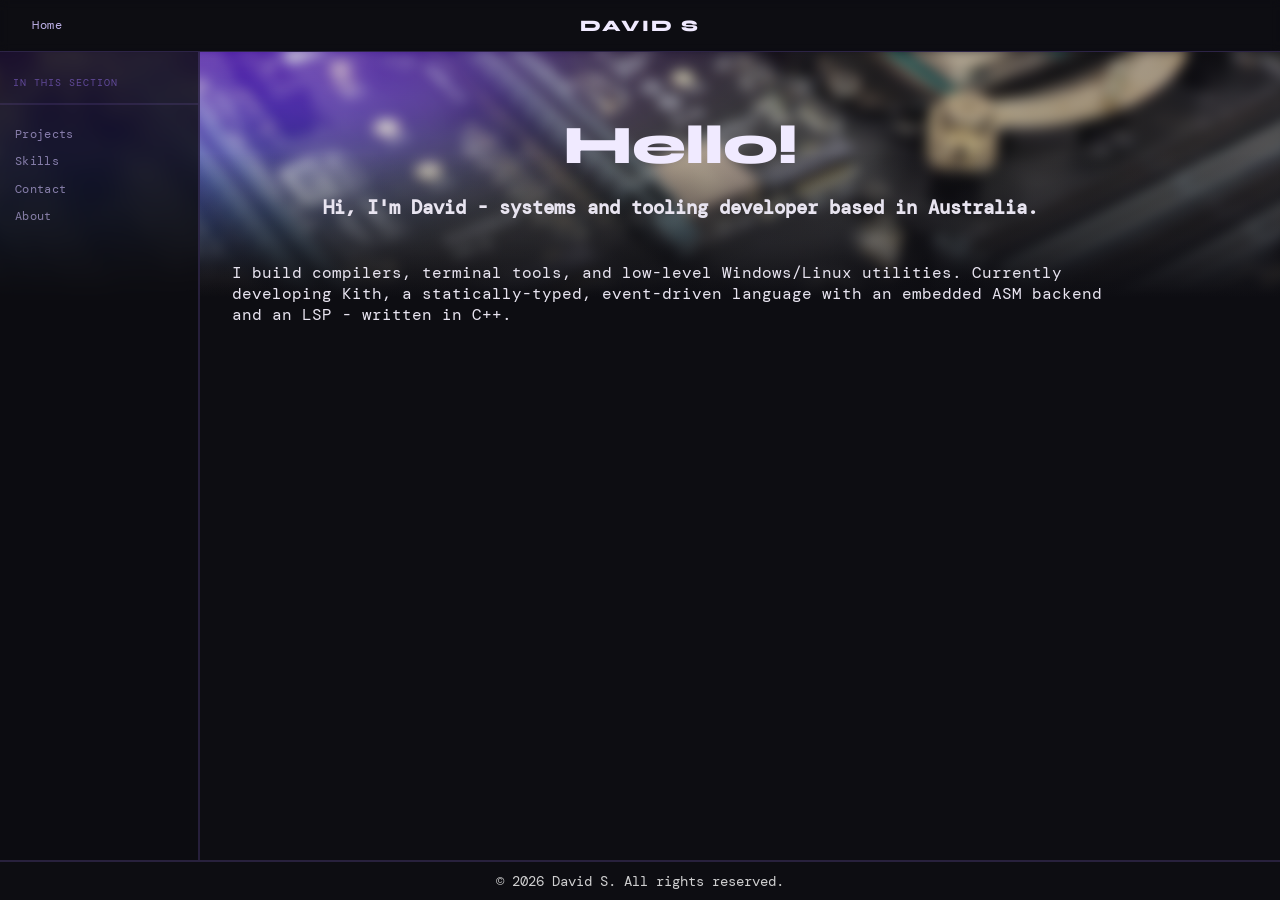
==== commit b285a3e0: "Fix HTML entity encoding in index.html" ====
--- a/index.html
+++ b/index.html
@@ -40,10 +40,10 @@
             <!-- your h1, p, etc. go here -->
              <p>
                 <h1>Hello!</h1>
-                <h3>Hi, I'm David -- systems and tooling developer based in Australia.</h3><br><br>
+                <h3>Hi, I'm David - systems and tooling developer based in Australia.</h3><br><br>
                 I build compilers, terminal tools, and low-level Windows/Linux utilities.
-                Currently developing **Kith**, a statically-typed, event-driven language
-                with an embedded ASM backend and an LSP -- written in C++.
+                Currently developing Kith, a statically-typed, event-driven language
+                with an embedded ASM backend and an LSP - written in C++.
              </p>
         </div>
     </main>
@@ -58,4 +58,4 @@
     <script src="/js/main.js"></script>
 </body>
 
-</html>+</html>
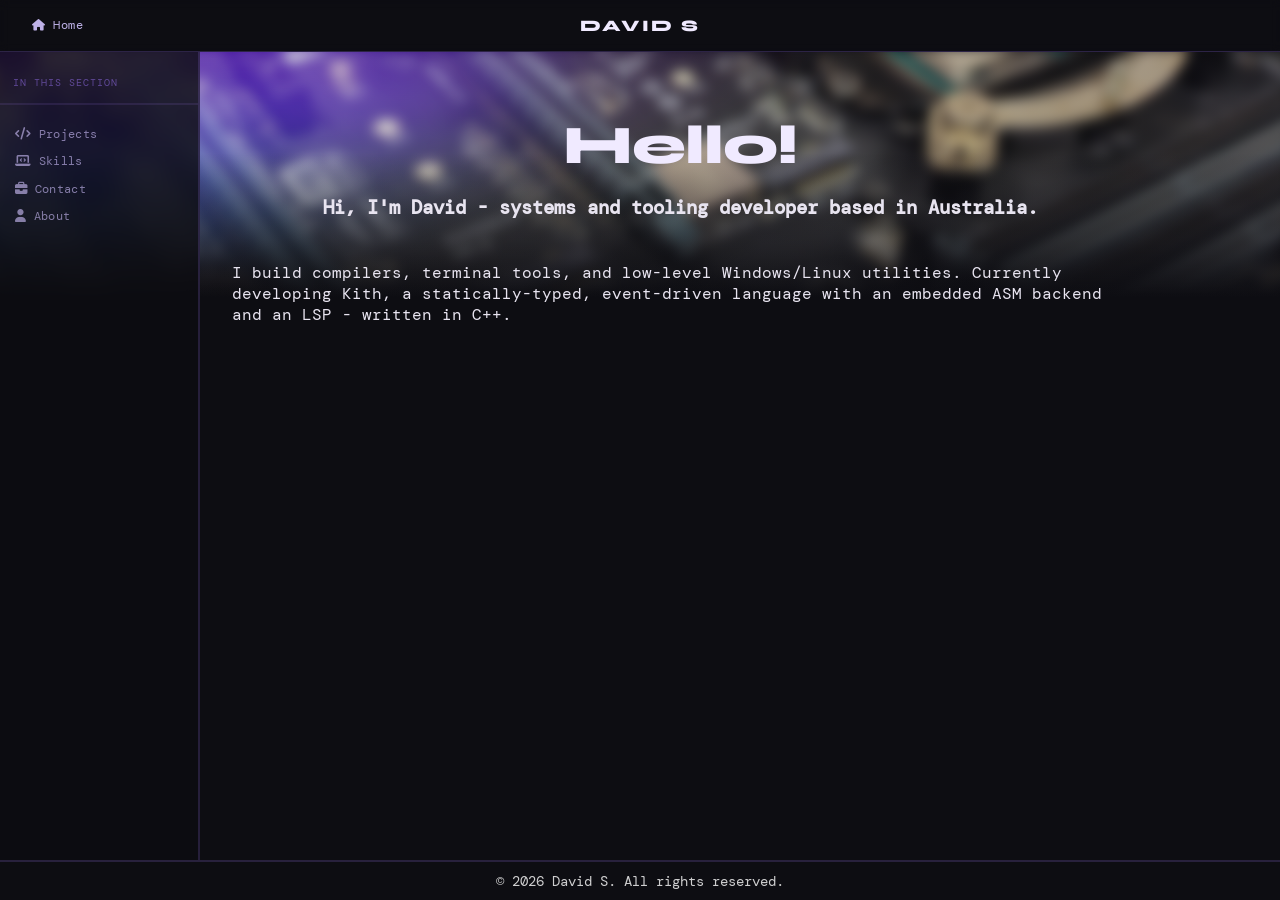
==== commit 98594cb4: "updated the sidebar to have icons" ====
--- a/index.html
+++ b/index.html
@@ -9,6 +9,7 @@
     <link rel="stylesheet" href="/css/bg.css">
     <link rel="stylesheet" href="/css/nav.css">
     <link rel="stylesheet" href="/css/sidebar.css">
+    <link rel="stylesheet" href="https://cdnjs.cloudflare.com/ajax/libs/font-awesome/6.5.1/css/all.min.css">
 </head>
 
 <body>
@@ -32,12 +33,10 @@
         </header>
         <div class="header-fade"></div>
     </div>
-    <!-- sidebar-spacer is an in-flow placeholder for the fixed sidebar panel -->
     <main>
         <aside class="sidebar"></aside>
         <div class="sidebar-spacer"></div>
         <div class="content-area">
-            <!-- your h1, p, etc. go here -->
              <p>
                 <h1>Hello!</h1>
                 <h3>Hi, I'm David - systems and tooling developer based in Australia.</h3><br><br>
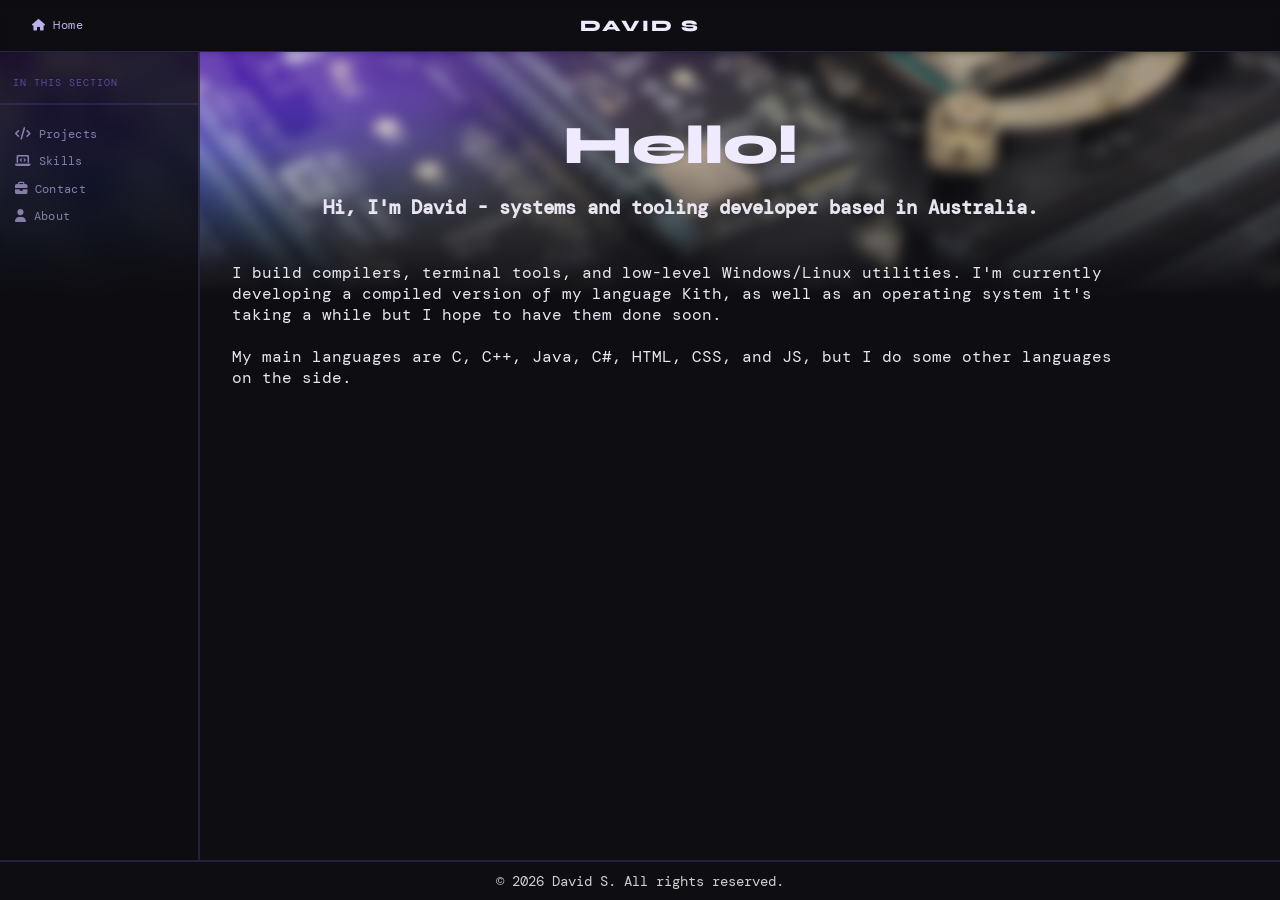
==== commit 55ed1b0c: "Revise the home page intro. Updated personal introduction and project details." ====
--- a/index.html
+++ b/index.html
@@ -40,9 +40,8 @@
              <p>
                 <h1>Hello!</h1>
                 <h3>Hi, I'm David - systems and tooling developer based in Australia.</h3><br><br>
-                I build compilers, terminal tools, and low-level Windows/Linux utilities.
-                Currently developing Kith, a statically-typed, event-driven language
-                with an embedded ASM backend and an LSP - written in C++.
+                I build compilers, terminal tools, and low-level Windows/Linux utilities. I'm currently developing a compiled version of my language Kith, as well as an operating system it's taking a while but I hope to have them done soon.<br><br>
+                My main languages are C, C++, Java, C#, HTML, CSS, and JS, but I do some other languages on the side.
              </p>
         </div>
     </main>
